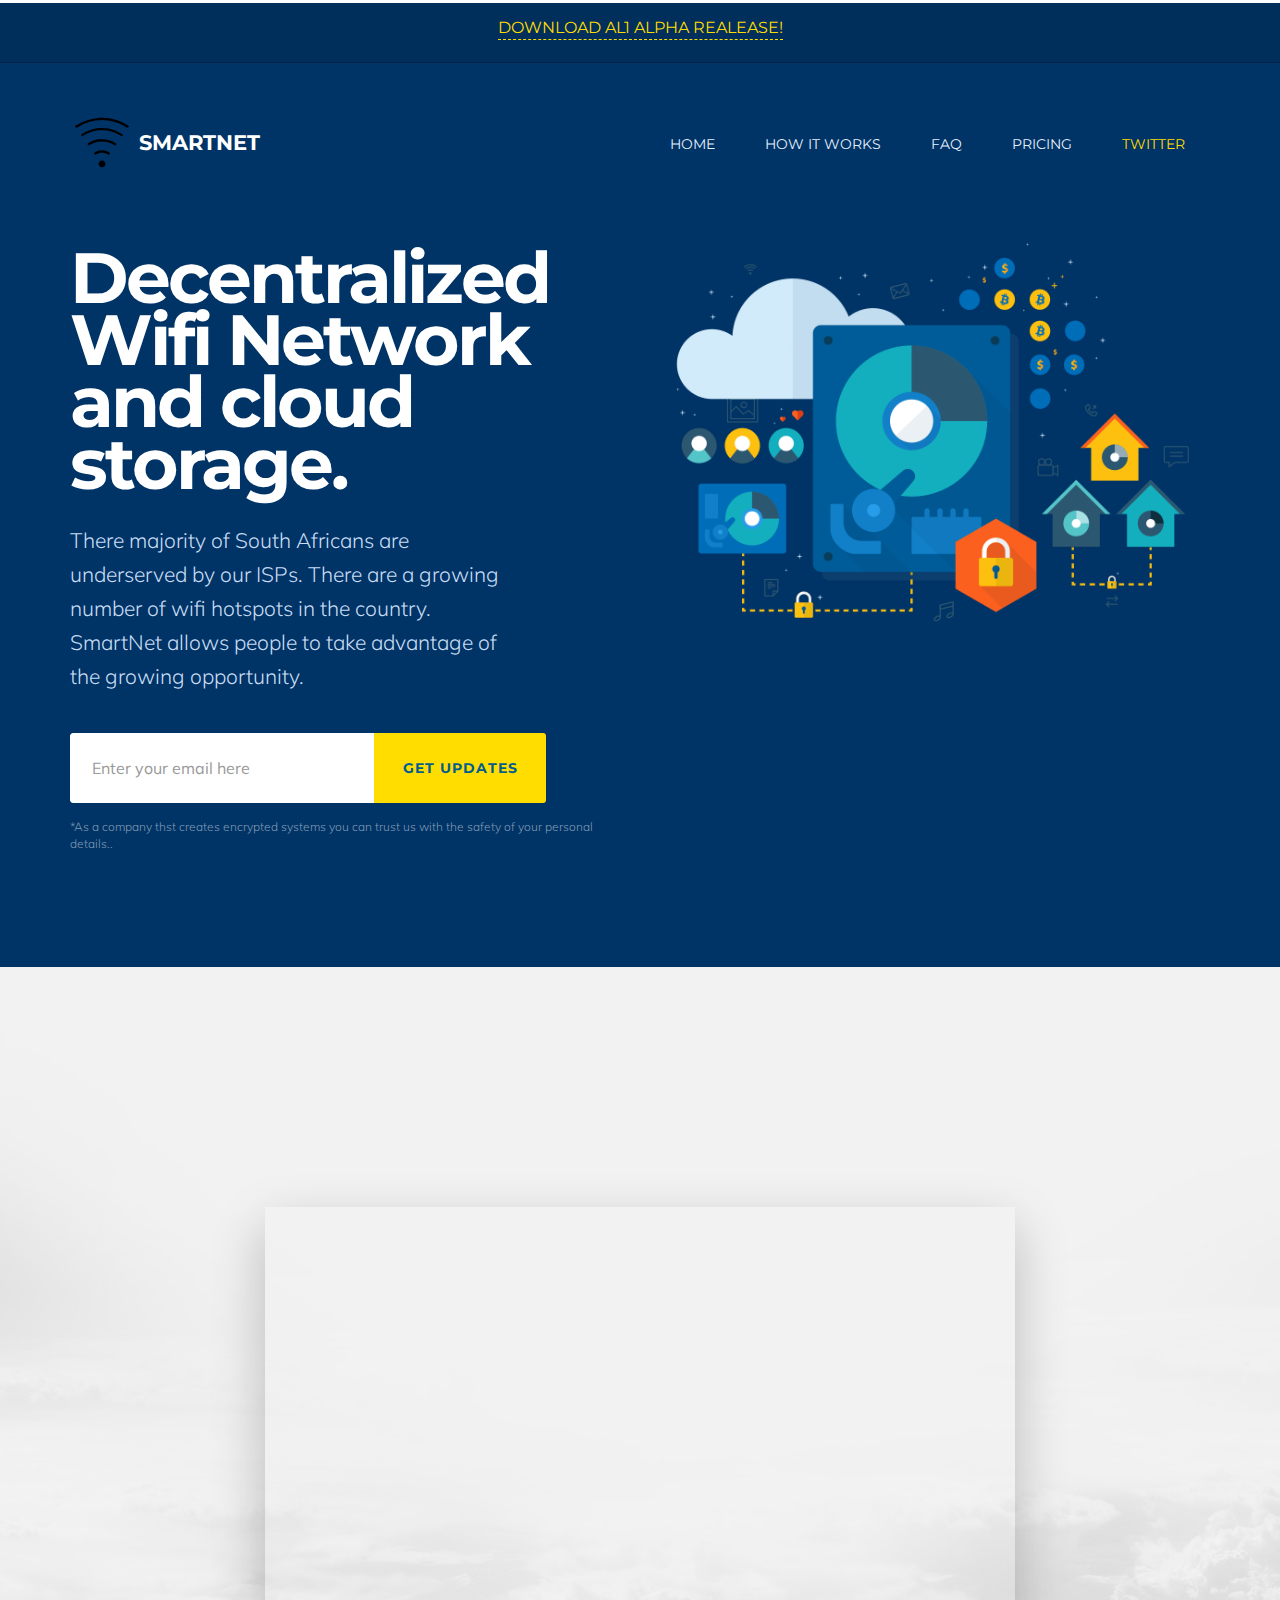
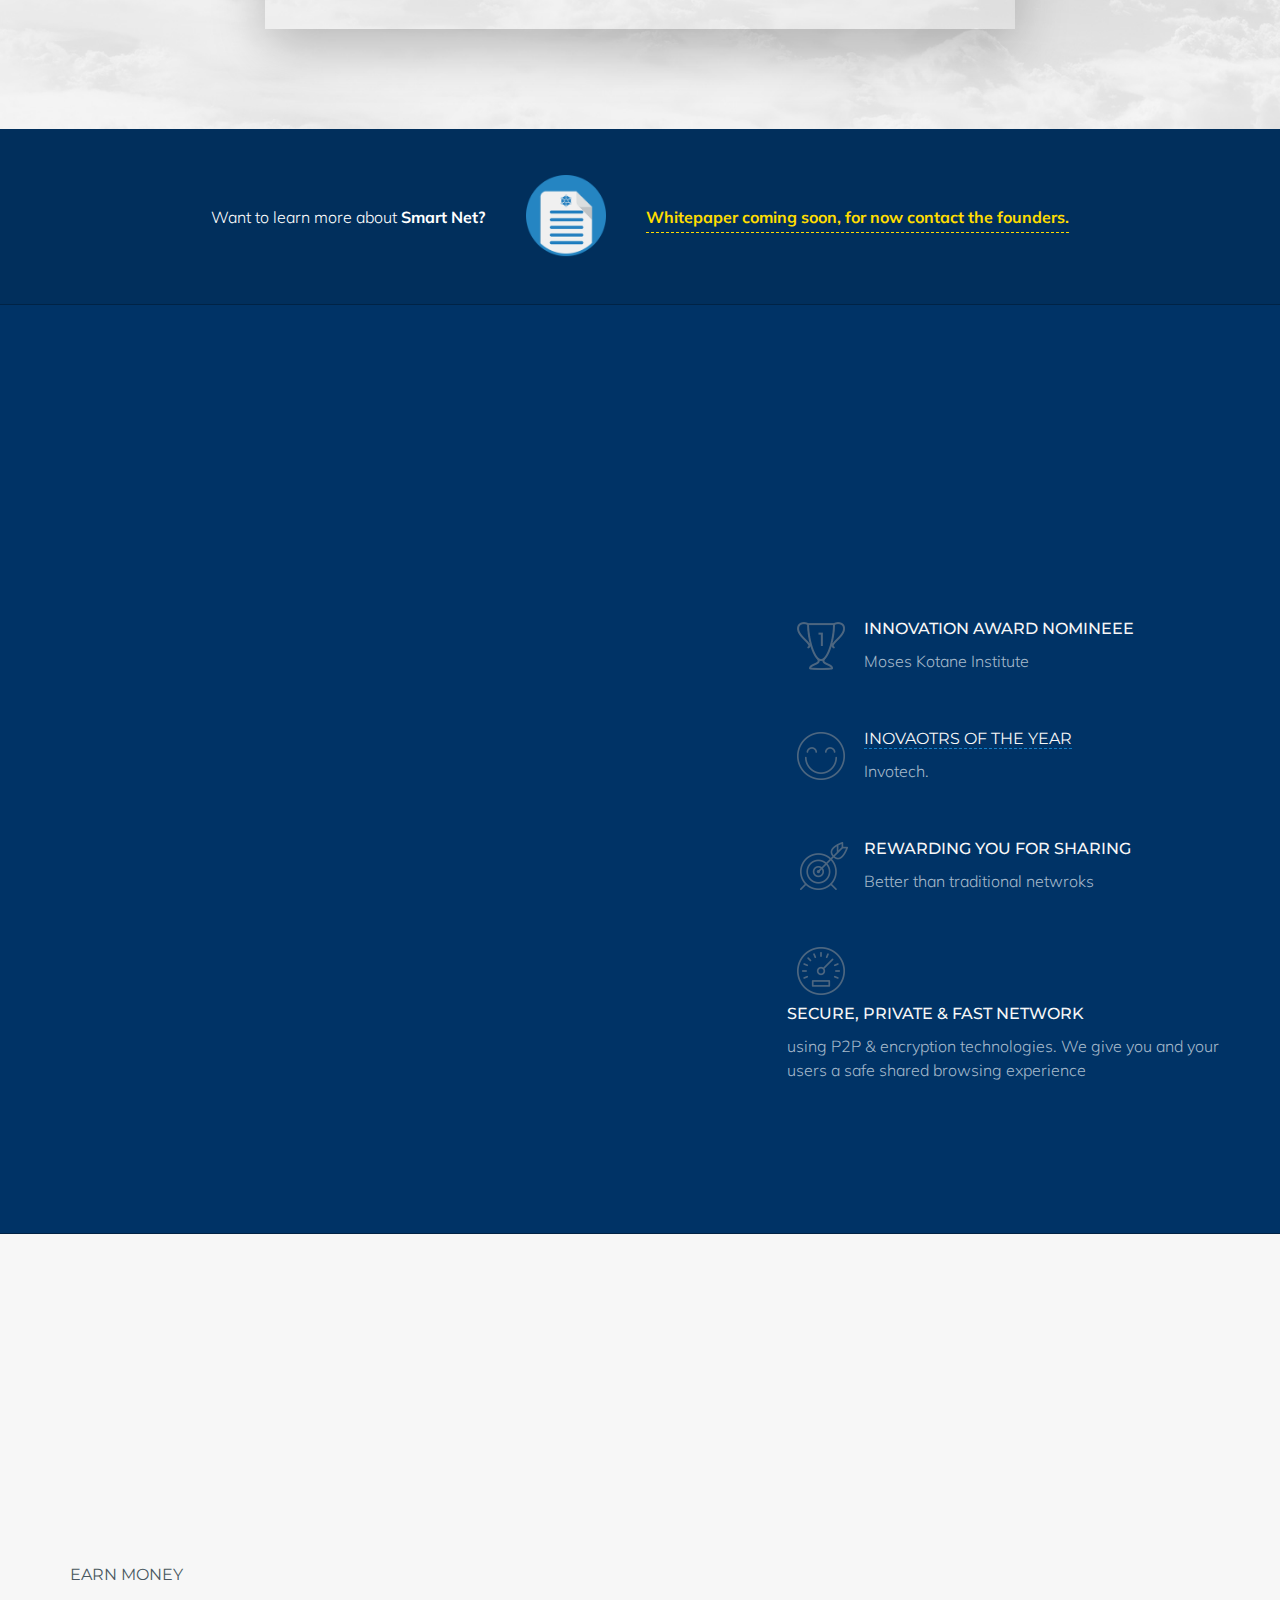
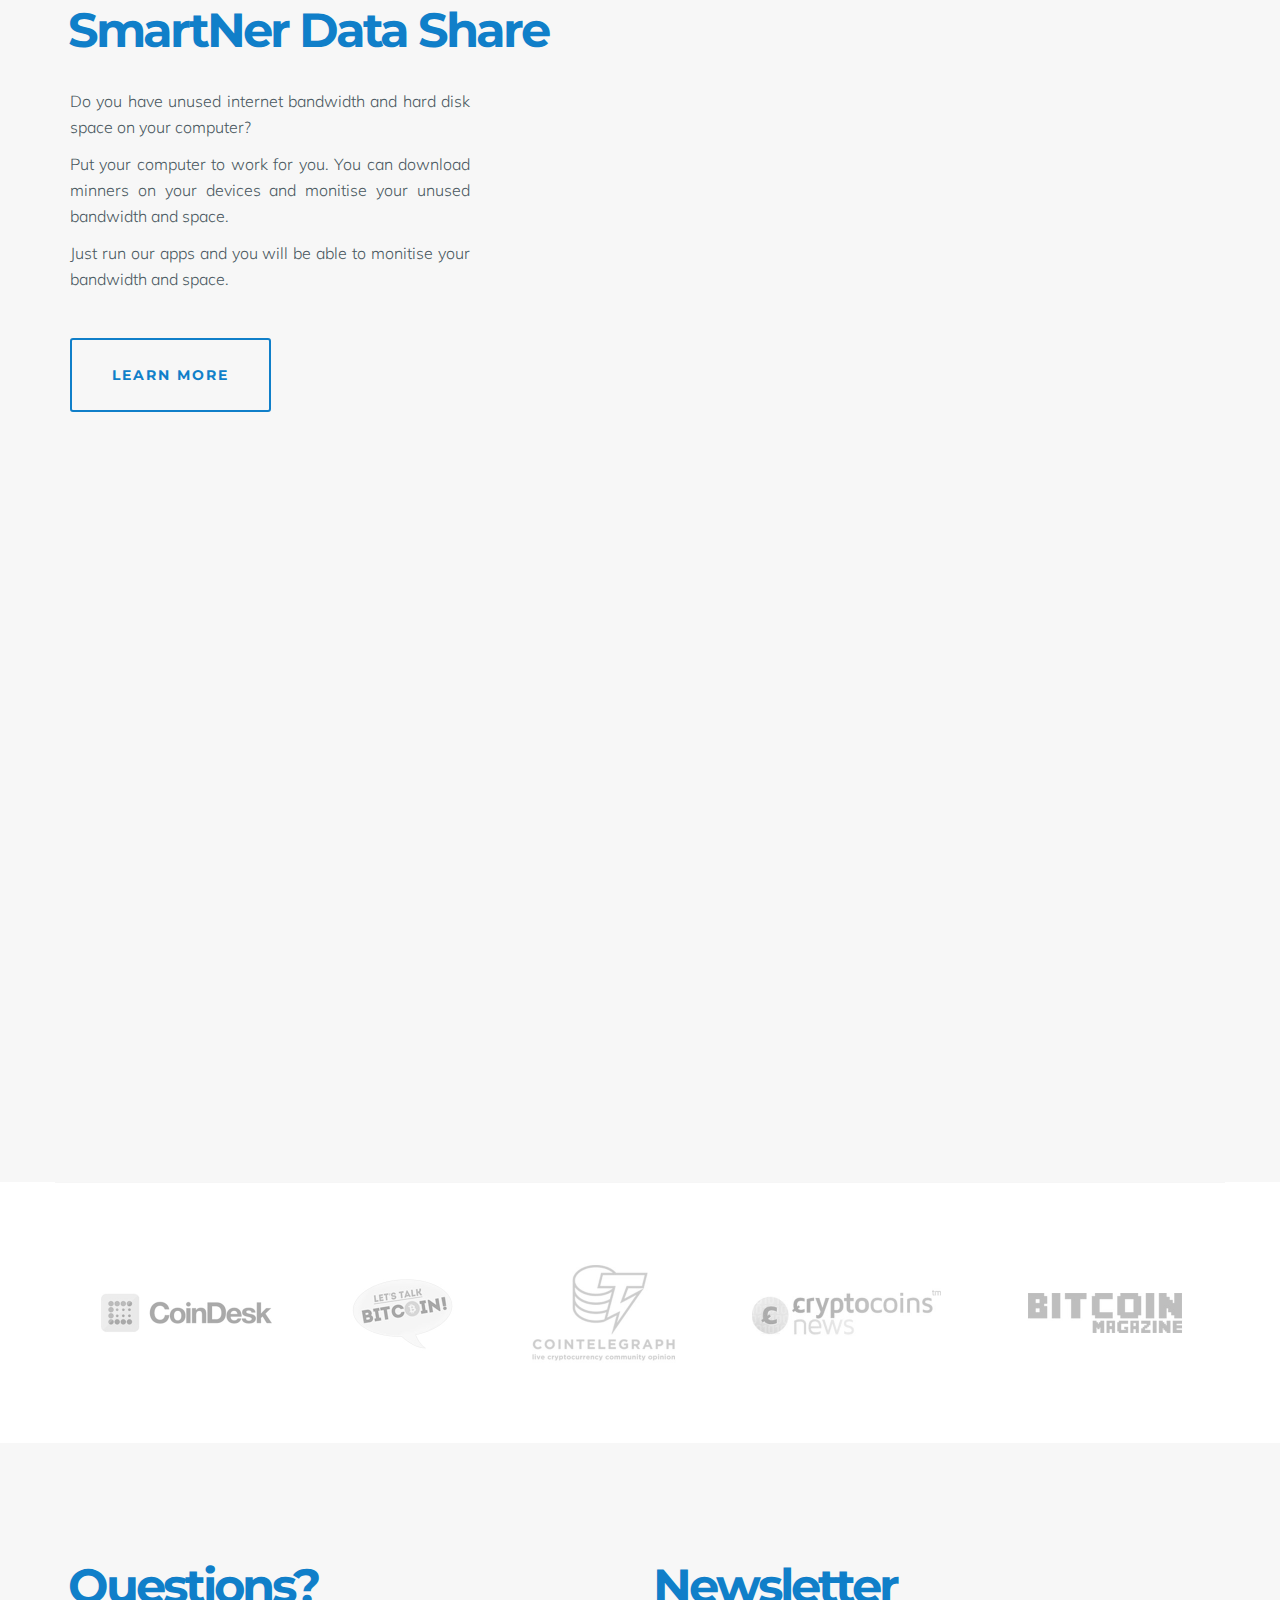
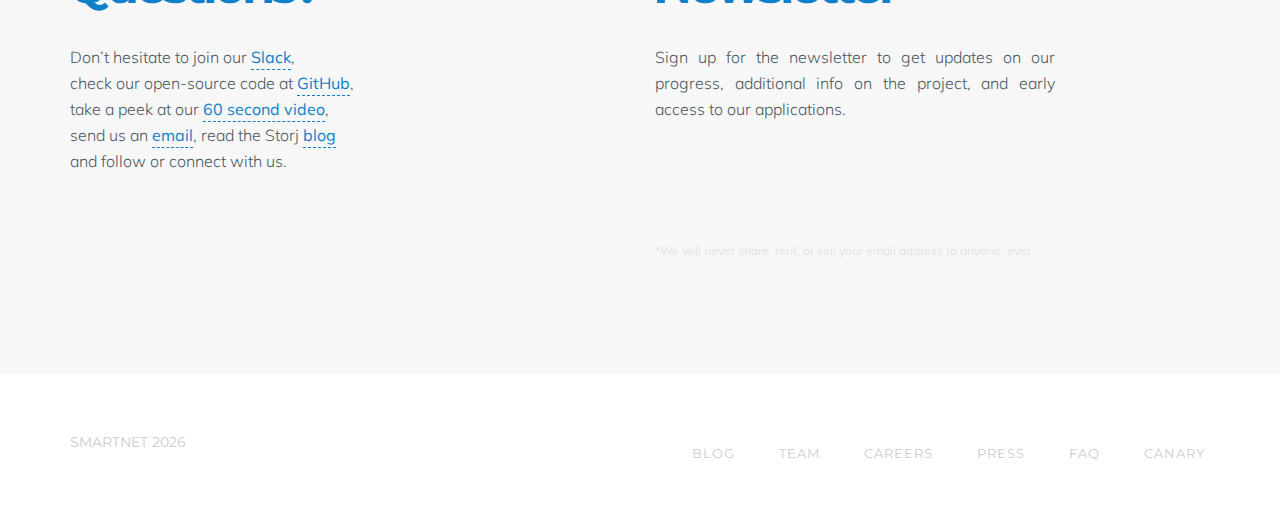
==== index.html @ b923ee90 "Add files via upload" ====
<!DOCTYPE html>
<html lang="en">
  <head>
    <meta charset="utf-8">
    <meta http-equiv="X-UA-Compatible" content="IE=edge">
    <meta name="viewport" content="width=device-width, initial-scale=1">


    <title>Azania SmartNet </title>


    <meta property="og:image" content="img/photo-1560622496-c49bec679e71.svg" />


    <link href="css/bootstrap.min.css" rel="stylesheet">
    <link href="css/style.css" rel="stylesheet">
    <link href="css/animate.css" rel="stylesheet">

    <!-- Favicons -->
    <link rel="shortcut icon" href="img/favicon/favicon.ico">
    <link rel="apple-touch-icon" sizes="57x57" href="img/favicon/apple-touch-icon-57x57.png">
    <link rel="apple-touch-icon" sizes="114x114" href="img/favicon/apple-touch-icon-114x114.png">
    <link rel="apple-touch-icon" sizes="72x72" href="img/favicon/apple-touch-icon-72x72.png">
    <link rel="apple-touch-icon" sizes="144x144" href="img/favicon/apple-touch-icon-144x144.png">
    <link rel="apple-touch-icon" sizes="60x60" href="img/favicon/apple-touch-icon-60x60.png">
    <link rel="apple-touch-icon" sizes="120x120" href="img/favicon/apple-touch-icon-120x120.png">
    <link rel="apple-touch-icon" sizes="76x76" href="img/favicon/apple-touch-icon-76x76.png">
    <link rel="apple-touch-icon" sizes="152x152" href="img/favicon/apple-touch-icon-152x152.png">
    <link rel="icon" type="image/png" href="img/favicon/favicon-196x196.png" sizes="196x196">
    <link rel="icon" type="image/png" href="img/favicon/favicon-160x160.png" sizes="160x160">
    <link rel="icon" type="image/png" href="img/favicon/favicon-96x96.png" sizes="96x96">
    <link rel="icon" type="image/png" href="img/favicon/favicon-16x16.png" sizes="16x16">
    <link rel="icon" type="image/png" href="img/favicon/favicon-32x32.png" sizes="32x32">
    <meta name="msapplication-TileColor" content="#ffffff">
    <meta name="msapplication-TileImage" content="img/favicon/mstile-144x144.png">
    <meta name="msapplication-square70x70logo" content="img/favicon/mstile-70x70.png">
    <meta name="msapplication-square144x144logo" content="img/favicon/mstile-144x144.png">
    <meta name="msapplication-square150x150logo" content="img/favicon/mstile-150x150.png">
    <meta name="msapplication-square310x310logo" content="img/favicon/mstile-310x310.png">
    <meta name="msapplication-wide310x150logo" content="img/favicon/mstile-310x150.png">

    <script src="js/pace.min.js" type="text/javascript"></script>

    <!--[if lt IE 9]>
      <script src="https://oss.maxcdn.com/libs/html5shiv/3.7.0/html5shiv.js"></script>
      <script src="https://oss.maxcdn.com/libs/respond.js/1.4.2/respond.min.js"></script>
    <![endif]-->
  </head>

  <body>

    <div class="notification-bar blue">
      <div class="container-fluid">
        <div class="row">
          <div class="col-xs-12">
            <p class="section-subheading text-center"><a href="#" class="link">Download AL1 Alpha Realease!</a></p> 
          </div>
        </div>
      </div>
    </div>

    <div class="cover-wrapper" id="about">
      <div class="cover-wrapper-inner">
        <div class="cover-container container">

          <nav class="navbar menu row" role="navigation">
              <div class="col-xs-12 col-sm-4">
                <button type="button" class="navbar-toggle collapsed" data-toggle="collapse" data-target="#navbar-menu" aria-expanded="false">
                  <span class="sr-only">Toggle navigation</span>
                  <span class="icon-bar"></span>
                  <span class="icon-bar"></span>
                  <span class="icon-bar"></span>
                </button>
                 <a href="index.html" class="navbar-brand cover-logo"><img src="img/iconmonstr-wifi-thin.svg" alt="Storj" class="cover-logo-icon">SmartNet</a>
              </div>
              <div class="collapse navbar-collapse navbar-menu col-sm-8 col-xs-12" id="navbar-menu">
                <ul class="nav navbar-nav navbar-right">
                    <li><a class="navbar-link page-scroll" href="index.html">Home</a></li>
                    <li><a class="navbar-link" href="thankyou.html">How it works</a></li>
                    <li><a class="navbar-link" href="#">FAQ</a></li>
                    <li><a class="navbar-link" href="earlyaccess.html">Pricing</a></li>
                    <li><a class="navbar-link early-access-link" href="">Twitter</a></li>
                </ul>
              </div>
          </nav>

          <div class="row">
            <div class="col-sm-6 col-xs-12">
              <h1 class="cover-heading wow fadeIn" data-wow-delay="0.3s">
                Decentralized<br> Wifi Network and cloud storage.
              </h1>
              <h2 class="cover-description wow fadeIn" data-wow-delay="0.6s">
                There majority of South Africans are underserved by our ISPs. There are a growing number of wifi hotspots in the country. SmartNet allows people to take advantage of the growing opportunity.
              </h2>
              <form class="form-inline validate" role="form" action="#" method="post" id="mc-embedded-subscribe-form" name="mc-embedded-subscribe-form" target="_blank">
                <div class="input-group wow bounceInLeft" data-wow-delay="1.2s">
                  <input type="email" name="EMAIL" id="mce-EMAIL" class="email form-control" placeholder="Enter your email here" spellcheck="false" required>
                  <span class="input-group-btn">
                    <input type="submit" value="Get Updates" name="subscribe" id="signup-header" class="btn btn-signup">
                  </span>
                </div>
                <span class="promise wow fadeIn" data-wow-delay="2s">*As a company thst creates encrypted systems you can trust us with the safety of your personal details..</span>
                <div style="position: absolute; left: -10000px;"><input type="text" name="b_edba9fc4ce8b9095a31859cba_0b1509efa2" value=""></div>
              </form>
            </div>
            <div class="col-sm-6 col-xs-12">
            	<img class="cover-image wow fadeIn" src="img/storage.png" alt="" data-wow-delay="0.9s">
            </div>
          </div>
        </div>
      </div>
    </div>

    <div class="section video-wrapper grey">
      <div class="container">
        <div class="row text-center">
          <div class="col-xs-12">
            <h1 class="title wow fadeIn">SmartNet has  The Most Secure and Private Cloud</h1>
            <h3 class="section-subheading wow fadeIn" data-wow-delay="0.5s">Free  <b>Data</b>  access to <b>Prime Tech's </b>Prime Srtream </h3>
          </div>
        </div>
        <div class="row">
          <div class="col-xs-12 col-md-8 col-md-push-2">
            <div class='video embed-container'><iframe src='https://www.youtube.com/embed/8qGAWKpfSts' frameborder='0' webkitAllowFullScreen mozallowfullscreen allowFullScreen></iframe></div>
          </div>
        </div>
      </div>
    </div>

    <div class="blue whitepaper">
      <div class="container">
        <div class="row">
          <div class="col-xs-12 text-center">
            <p class="intro text-center">Want to learn more about <b>Smart Net?</b></p>
            <a href=""><div class="whitepaper-icon"></div></a>
            <p><a href="#" class="link text-center">Whitepaper coming soon, for now contact the founders.</a></p>
          </div>
        </div>
      </div>
    </div>

    <div class="features blue text-center">
      <div class="container-fluid">
        <div class="row text-center">
          <div class="col-xs-12">
            <h1 class="title wow fadeIn">Cloud Shared by the Community</h1>
            <h3 class="section-subheading wow fadeIn" data-wow-delay="0.5s">Get paid for connecting your friends, family, and  neighbours.</h3>
          </div>
        </div>
        <div class="row">
          <div class="col-lg-6 col-lg-push-1 col-md-7 col-sm-6 col-xs-12 wow fadeIn" data-wow-delay="1s">
            <img src="img/cloud.png" class="cloud" alt="">
          </div>
          <div class="col-lg-5 col-lg-push-1 col-md-5 col-sm-6 col-xs-12 text-left cover-features">
            <div class="cover-feature col-sm-12">
              <div class="cf-icon cf-icon-0"></div>
              <div class="cf-text">
                <h3 class="cover-feature-heading">Innovation award Nomineee</h3>
                <p class="cover-feature-subheading">Moses Kotane Institute</p>
              </div>
            </div>
            <div class="cover-feature col-sm-12">
              <div class="cf-icon cf-icon-1"></div>
              <div class="cf-text">
                <h3 class="cover-feature-heading"><a class="users-earn-money page-scroll" href="#driveshare">Inovaotrs of the year</a></h3>
                <p class="cover-feature-subheading">Invotech.</p>
              </div>
            </div>
          	<div class="cover-feature col-sm-12">
              <div class="cf-icon cf-icon-2"></div>
              <div class="cf-text">
                <h3 class="cover-feature-heading">Rewarding you for sharing</h3>
                <p class="cover-feature-subheading">Better than traditional netwroks</p>
              </div>
            </div>
          	<div class="cover-feature col-sm-12">
              <div class="cf-icon cf-icon-3"></div>
              <div class="cf-text">
                <h3 class="cover-feature-heading">Secure, private &amp; fast network</h3>
                <p class="cover-feature-subheading">using P2P &amp; encryption technologies. We give you and your users a safe shared browsing experience </p>
              </div>
            </div>
          </div>
        </div>
      </div>
    </div>



    <div class="apps-section" id="apps">
      <div class="container">
        <div class="row text-center">
          <div class="col-xs-12">
            <h1 class="title wow fadeIn">Connecting people and creating value</h1>
            <h3 class="section-subheading wow fadeIn" data-wow-delay="0.7s">Applications Powered by Azania's SmartNet</h3>
          </div>
        </div>
        <div class="div-lg"></div>
        <div class="row" id="driveshare">
          <div class="col-xs-12 col-sm-6 col-sm-push-6 wow bounceInRight" data-wow-delay="0.5s">
            <div class="apps-driveshare"></div>
          </div>
          <div class="col-xs-12 col-sm-6 col-sm-pull-6">
            <span class="section-subheading">Earn Money</span>
            <h3 class="title">SmartNer Data Share</h3>
            <p class="pr">Do you have unused internet bandwidth and hard disk space on your computer?</p>
            <p class="pr">Put your computer to work for you. You can download minners on your devices and monitise your unused bandwidth and space.</p>
            <p class="pr">Just run our apps and you will be able to monitise your bandwidth and space.</p>
            <a href="" class="btn btn-blue">Learn More</a>
          </div>
        </div>
        <div class="div-lg"></div>
        <div class="row" id="metadisk">
          <div class="col-xs-12 col-sm-6 col-md-7 col-lg-6 wow bounceInLeft" data-wow-delay="0.5s">
            <div class="apps-metadisk"></div>
          </div>
          
        </div>
      </div>
    </div>

    <div class="press-section container">
        <a href="" target="_blank" class='press-icons press-coindesk'></a>
        <a href="" target="_blank" class='press-icons press-ltb'></a>
        <a href="" target="_blank" class='press-icons press-cointelegraph'></a>
        <a href="" target="_blank" class='press-icons press-ccnews'></a>
        <a href="" target="_blank" class='press-icons press-bmag'></a>
    </div>

    <div class="contact" id="contact">
      <div class="container">
        <div class="row">
          <div class="col-sm-6 contact-questions">
              <h1 class="title">Questions?</h1>
              <p class="pr">Don’t hesitate to join our <a class="link" href="">Slack</a>,<br>
                check our open-source code at <a class="link" href="">GitHub</a>,<br>
                take a peek at our <a class="link" href="">60 second video</a>,<br>
                send us an <a class="link" href="mailto:">email</a>, read the Storj <a class="link" href="http://blog.storj.io/">blog</a><br>
                and follow or connect with us.</p>
              <div class="social-links">
                <a class="social social-twitter wow bounceIn" data-wow-delay="0.1s" href="" target="_blank"></a>
                <a class="social social-reddit wow bounceIn" data-wow-delay="0.2s" href="" target="_blank"></a>
                <a class="social social-facebook wow bounceIn" data-wow-delay="0.3s" href="" target="_blank"></a>
                <a class="social social-gplus wow bounceIn" data-wow-delay="0.4s" href="" target="_blank"></a>
                <a class="social social-github wow bounceIn" data-wow-delay="0.5s" href="" target="_blank"></a>
                <a class="social social-tumblr wow bounceIn" data-wow-delay="0.6s" href="" target="_blank"></a>
              </div>
          </div>
          <div class="col-sm-6 contact-newsletter">
            <h1 class="title">Newsletter</h1>
            <p class="pr">Sign up for the newsletter to get updates on our progress, additional info on the project, and early access to our applications.</p>
            <form class="form-inline validate" role="form" action="#" method="post" id="mc-embedded-subscribe-form" name="mc-embedded-subscribe-form" target="_blank">
              <div class="input-group wow bounce" data-wow-delay="1s">
                <input type="email" name="EMAIL" id="mce-EMAIL" class="email form-control" placeholder="Enter your email here" spellcheck="false" required>
                <span class="input-group-btn">
                  <input type="submit" value="Stay in touch" name="subscribe" id="signup-header" class="btn btn-signup">
                </span>
              </div>
              <span class="promise">*We will never share, rent, or sell your email address to anyone, ever.</span>
              <div style="position: absolute; left: -10000px;"><input type="text" name="b_edba9fc4ce8b9095a31859cba_0b1509efa2" value=""></div>
            </form>
          </div>
        </div>
      </div>
    </div>

    <div class="footer">
      <div class="container">
        <div class="row">
          <div class="col-sm-4 col-xs-12">
            <a href="index.html" class="footer-logo"><!--Add Logo here -->SmartNet <script type="text/javascript">document.write(new Date().getFullYear());</script>
            </a>
          </div>
          <div class="col-sm-8 col-xs-12 footer-menu">
            <a class="footer-link" href="">Blog</a>
            <a class="footer-link" href="">Team</a>
            <a class="footer-link" href="">Careers</a>
            <a class="footer-link" href="">Press</a>
            <a class="footer-link" href="">FAQ</a>
            <a class="footer-link" href="#">Canary</a>
          </div>
        </div>
      </div>
    </div>

    <script src="https://ajax.googleapis.com/ajax/libs/jquery/1.11.0/jquery.min.js"></script>
    <script src="js/bootstrap.min.js"></script>
    <script src="https://cdnjs.cloudflare.com/ajax/libs/jquery-easing/1.3/jquery.easing.min.js"></script>
    <script src="js/modernizr.custom.js"></script>
    <script src="js/wow.min.js"></script>
    <script src="js/jquery.cbpQTRotator.min.js"></script>
    <script type="text/javascript" src="//cdn.transifex.com/live.js"></script>

    <script type="text/javascript">
     window.liveSettings = {
       api_key: "bfceb668e6504e6992c443d55bebb601",
       picker: "top-right",
       detectlang: true,
       dynamic: true,
       autocollect: true
     };
    </script>

    <script>
      (function(i,s,o,g,r,a,m){i['GoogleAnalyticsObject']=r;i[r]=i[r]||function(){
      (i[r].q=i[r].q||[]).push(arguments)},i[r].l=1*new Date();a=s.createElement(o),
      m=s.getElementsByTagName(o)[0];a.async=1;a.src=g;m.parentNode.insertBefore(a,m)
      })(window,document,'script','//www.google-analytics.com/analytics.js','ga');

      ga('create', 'UA-49085346-1', 'storj.io');
      ga('send', 'pageview');
    </script>

    <script>
      $(function() {
        // Animations
        var wow = new WOW(
          {
            boxClass:     'wow',
            mobile:       false
          }
        );
        wow.init();

        // Smooth Page Scroll
        $('.page-scroll').bind('click', function(event) {
            var $anchor = $(this);
            $('html, body').stop().animate({
                scrollTop: $($anchor.attr('href')).offset().top
            }, 1500, 'easeInOutExpo');
            event.preventDefault();
        });

        // Analytics Goals
        $('#signup-header').on('click', function() {
          ga('send', 'event', 'SignUp', 'Newsletter', 'Header', 1);
        });
        $('#signup-footer').on('click', function() {
          ga('send', 'event', 'SignUp', 'Newsletter', 'Footer', 1);
        });

        // Call Quotes Rotator
        $('#cbp-qtrotator').cbpQTRotator({interval:12000});
      });
    </script>

  </body>
</html>
---- css/style.css ----
/*
 * Import Fonts
 */

@import url(https://fonts.googleapis.com/css?family=Montserrat:400,700);
@import url(https://fonts.googleapis.com/css?family=Muli:300,400);


/*
 * Base
 */

html,
body {
  height: 100%;
  background-color: #fff;
}
body {
  color: #495760;
}
p {
  font-family: "Muli", sans-serif;
  font-weight: 300;
  font-size: 16px;
  line-height: 26px;
  letter-spacing: 0;
}
h1, h2, h3, h4, h5, h6, p, span, blockquote, footer {
  -webkit-font-feature-settings: 'kern' 1;
  -moz-font-feature-settings: 'kern' 1;
  -ms-font-feature-settings: 'kern' 1;
  -o-font-feature-settings: 'kern' 1;
  font-feature-settings: 'kern' 1;
  text-rendering: optimizelegibility;
  font-kerning: normal;
}
a,
a:focus,
a:hover {
  color: #107fc9;
  font-weight: 400;
  text-decoration: none;
  position: relative;
  -webkit-transition: all 270ms;
  -moz-transition: all 270ms;
  -ms-transition: all 270ms;
  -o-transition: all 270ms;
  transition: all 270ms;
}
a {
    text-decoration: none;
    position: relative;
}
a:hover {
  color: #005d8c;
}

.link {
  border-bottom: 1px dashed;
  padding-bottom: 2px;
}
.link:hover {
  border-bottom: 1px solid;
}
.blue .link {
  color: #ffdd00;
}
.blue .link:hover {
  color: #fff;
}
.section {
  padding: 80px 0 100px;
}
.grey {
  background: #f7f7f7;
}
.blue {
  background: #003366;
}
.blue p {
  color: #fff;
}

.title {
  font-family: "Montserrat", sans-serif;
  font-size: 48px;
  font-weight: 700;
  line-height: 46px;
  letter-spacing: -3px;
  color: #107fc9;
  margin-top: 20px;
  margin-bottom: 35px;
  position: relative;
  left: -2px;
}

.blue .title {
  color: #fff;
}

.subtitle {
  font-family: "Montserrat", sans-serif;
  font-weight: 700;
  text-transform: uppercase;
  letter-spacing: -2px;
  font-size: 24px;
  color: #cacaca;
  line-height: 28px;
}

.section-heading {
  font-family: "Montserrat", sans-serif;
  font-size: 48px;
  color: #677380;
  line-height: 38px;
  margin-bottom: 40px;
}
.section-subheading {
  font-family: "Montserrat", sans-serif;
  font-size: 16px;
  text-transform: uppercase;
  margin-top: 0;
}
.blue .section-subheading,
.blue .section-heading {
  color: #A5B9CB;
}
.section-subheading b {
  color: #222;
}
.blue .section-subheading b {
  color: #fff;
}

.div-lg {
  padding: 60px;
}

.div-sm {
  padding: 30px;
}

.separator {
  border-bottom: 1px dashed #ccc;
  margin: 25px auto;
}
.blue .separator {
  border-bottom: 1px dashed #107fc9;
  border-bottom: 1px dashed rgba(255, 255, 255, 0.21)
}

.pr {
  max-width: 400px;
  text-align: justify;
}

::selection {
  background: #107fc9;
  color: #fff;
}

::-moz-selection {
  background: #107fc9;
  color: #fff;
}

img.grayscale {
    filter: url("data:image/svg+xml;utf8,<svg xmlns=\'http://www.w3.org/2000/svg\'><filter id=\'grayscale\'><feColorMatrix type=\'matrix\' values=\'0.3333 0.3333 0.3333 0 0 0.3333 0.3333 0.3333 0 0 0.3333 0.3333 0.3333 0 0 0 0 0 1 0\'/></filter></svg>#grayscale"); /* Firefox 10+ */
    filter: gray; /* IE6-9 */
    -webkit-filter: grayscale(100%); /* Chrome 19+ & Safari 6+ */
    -webkit-transition: all .4s ease; /* Fade to color for Chrome and Safari */
    -webkit-backface-visibility: hidden; /* Fix for transition flickering */
    opacity: 0.4;
    filter: alpha(opacity=40); /* For IE8 and earlier */
}
img.grayscale:hover {
    filter: url("data:image/svg+xml;utf8,<svg xmlns=\'http://www.w3.org/2000/svg\'><filter id=\'grayscale\'><feColorMatrix type=\'matrix\' values=\'1 0 0 0 0, 0 1 0 0 0, 0 0 1 0 0, 0 0 0 1 0\'/></filter></svg>#grayscale");
    -webkit-filter: grayscale(0%);
    opacity: 1;
    filter: alpha(opacity=100); /* For IE8 and earlier */
}

/*
 * Loading
 */

.pace .pace-progress {
  background: #ffffff;
  position: fixed;
  z-index: 2000;
  top: 0;
  left: 0;
  height: 3px;

  -webkit-transition: width 1s;
  -moz-transition: width 1s;
  -o-transition: width 1s;
  transition: width 1s;
}

.pace-inactive {
  display: none;
}


/*
 * Buttons
 */

.btn:focus, .btn:active:focus, .btn.active:focus {
  outline: none;
}

.btn,
.btn:hover,
.btn:active,
.btn:focus {
  font-family: 'Montserrat', sans-serif;
  font-size: 14px;
  font-weight: 700;
  letter-spacing: 2px;
  text-transform: uppercase;
  padding: 25px 40px;
  border-width: 2px;
  border-radius: 3px;
  outline: none;
  position: relative;
  -webkit-transition: all 270ms;
  -moz-transition: all 270ms;
  -ms-transition: all 270ms;
  -o-transition: all 270ms;
  transition: all 270ms;
}

.btn-blue,
.btn-blue:hover,
.btn-blue:active {
  color: #107fc9;
  border-color: #107fc9;
}

.btn-blue:visited {
  color: #107fc9;
}

.btn-blue:hover {
  background: #107fc9;
  color: #fff;
}

.btn-yellow,
.btn-yellow:hover,
.btn-yellow:active {
  background: #ffdd00;
  border-color: #ffdd00;
  color: #003366 !important;
  margin-top: 1em;
}

.btn-yellow:hover {
  background: gold;
}

.btn-c2a {
  margin: 10px 5px 0;
}

/*
 * Navigation
 */

.navbar {
  margin: 0 0 30px;
  background: none;
  border: 0;
}
.navbar-menu {
  text-align: right;
}
.navbar-brand {
  color: #fff;
}
.navbar-brand:hover, .navbar-default .navbar-brand:focus {
  color: #fff;
}
.navbar-brand>img {
  display: inline-block;
}
.navbar-collapse.collapse {
  float: right;
}
.navbar-nav>li>a {
  color: #E4F1FF;
  padding: 5px;
}
.navbar-toggle {
  border-color: #fff;
}
.navbar-toggle .icon-bar {
  background-color: #fff;
}
.navbar-toggle:hover, .navbar-toggle:focus {
  background-color: #fff;
}
.navbar-toggle:hover .icon-bar, .navbar-toggle:focus .icon-bar {
  background-color: #003366;
}
.navbar-toggle {
  margin-top: 12px;
}
.navbar-collapse, .navbar-form {
  overflow: hidden;
  border: 0;
  -webkit-box-shadow: none;
  box-shadow: none;
}
.navbar-nav>li>a:hover, .navbar-default .navbar-nav>li>a:focus {
  color: #fff;
}
.navbar-link {
  color: #E4F1FF;
  display: inline-block;
  text-transform: uppercase;
  padding: 20px 5px !important;
  margin: 0 20px;
  vertical-align: top;
  font-size: 14px;
  border-bottom: 2px solid rgba(255, 255, 255, 0);
}
.navbar-link:hover {
  color: #fff;
  border-bottom: 2px solid #fff;
  padding-bottom: 10px;
  background: none !important;
}

.early-access-link {
  color: #ffdd00 !important;
}
.early-access-link:hover {
  color: #FFCB00 !important;
  border-bottom-color: #ffcb00;
}

.navbar-page {
  position: static;
  width: 100%;
  background: #fff;
  z-index: 9;
}
.navbar-page .navbar {
  margin: 20px 0;
}
.navbar-page .navbar-link {
  color: #3498DB;
}
.navbar-page .navbar-link:hover {
  color: #107fc9;
  border-bottom: 2px solid #107fc9;
}
.navbar-page .cover-logo {
  color: #107fc9;
}
.navbar-page .cover-logo:hover {
  color: #107fc9;
  font-weight: 700;
}
.navbar-page .navbar-toggle {
  border: 1px solid #107fc9;
}
.navbar-page .navbar-toggle.collapsed {
    border: 1px solid #107fc9;
}
.navbar-page .navbar-toggle .icon-bar {
    background: #107fc9;
}
.navbar-page .navbar-toggle:hover {
    background: #107fc9;
}
.navbar-page .navbar-toggle:hover .icon-bar {
    background: #FFF;
}

/*
 * Crowdsale
 */

 .crowdsale-info {
  padding: 30px 0 20px;
  background: url('../img/bg-white.jpg');
  background-size: cover;
  background-position: center bottom;
  background-repeat: no-repeat;
 }

 .crowdsale-info p {
  margin-top: 10px;
 }

.crowdsale-address {
  font-size: 22px;
  color: #107fc9;
  font-weight: 700;
}

.crowdsale-address-terms {
  font-size: 14px;
}

#crowdsale {
  background: url('../img/bg-white.jpg');
  background-size: cover;
  background-position: center bottom;
  background-repeat: no-repeat;
}

#crowdsale .cover-logo {
  color: #999;
  font-size: 18px;
}
#crowdsale .cover-logo:hover {
  color: #555;
  font-size: 18px;
  font-weight: 700;
}

#crowdsale .cover-logo-icon {
  display: block;
  margin: 0 auto 10px;
  opacity: 0.6;
  -webkit-transition: all 270ms;
  -moz-transition: all 270ms;
  -ms-transition: all 270ms;
  -o-transition: all 270ms;
  transition: all 270ms;
}
#crowdsale .cover-logo:hover .cover-logo-icon {
  opacity: 1;
}

#crowdsale .navbar-menu {
  text-align: center;
  margin-top: 10px;
  left: -17px;
}

#crowdsale .navbar-link {
  color: #999;
}
#crowdsale .navbar-link:hover {
  color: #107fc9;
  border-bottom: 2px solid #107fc9;
}

#crowdsale span {
  font-family: 'Muli', sans-serif;
}

.crowdsale-disclaimer {
  color: #888;
  font-size: 14px;
  line-height: 26px;
  margin-top: 20px;
}

.countdown-time {
  margin: 10px 0 20px;
  display: inline-block;
}

.cover-heading.stats-total {
  display:inline-block;
  margin-bottom: 0;
  color: #88c425;
}
.stats-total-btc {
  display:inline-block;
  color: #88c425;
  font-size: 32px;
}
.cover-description.stats-goal {
  margin-top: 0;
  margin-bottom: 25px;
  color: #999;
  padding-right: 0;
}

.progress {
  height: 30px;
  width: 74%;
  margin: 0 auto;0
}

.progress-bar-success {
  font-family: 'Muli', sans-serif;
  font-size: 16px;
  letter-spacing: 1px;
  background-color: #88c425;
  line-height: 28px;
  min-width: 25px;
}

.stats-description {
  text-transform: uppercase;
  color: #C7C7C7;
  display: block;
  margin: 22px 0;
  font-size: 14px;
}

.stats-transactions {
  padding-left: 30px;
}

.stats-list {
  list-style: none;
  color: #777;
  font-size: 15px;
  line-height: 24px;
  text-align: left;
  padding-left:0;
}

.stats-list li {
  border-bottom: 1px dashed #E0E0E0;
  line-height: 42px;
}

.stats-amount {
  color: #555;
  font-size: 16px;
  letter-spacing: 1px;
}

.stats-time {
  float: right;
  font-weight: 300;
  font-family: 'Muli', sans-serif;
}

.stats-amount-btc {
  font-weight: 300;
  font-size: 16px;
  letter-spacing: 0.5px;
  padding-left: 2px;
  color: #888;
}

.stats-days {
  font-size: 14px;
  color: #999;
}

.stats-title {
  font-size: 21px;
  color: #777;
  border-bottom: 1px dashed #E0E0E0;
  margin-top: 10px;
  margin-bottom: 0;
  padding-bottom: 12px;
}

.stats-c2a {
  background: white;
  border-radius: 4px;
  padding: 10px 10px 20px;
  border: 1px solid #E2E2E2;
}

.thumbs {
  border: 1px solid #cecece;
  border-radius: 2px;
  width: 290px;
  height: 181px;
}

.step-1 {
  background: url('../img/crowdsale-step1.jpg') no-repeat;
  background-size: 290px 181px;
}

.step-2 {
  background: url('../img/crowdsale-step2.jpg') no-repeat;
  background-size: 290px 181px;
}

.step-3 {
  background: url('../img/crowdsale-step3.jpg') no-repeat;
  background-size: 290px 181px;
}

.reward-1 {
  background: url('../img/crowdsale-reward1.jpg') no-repeat;
  background-size: 290px 181px;
}

.reward-2 {
  background: url('../img/crowdsale-reward2.jpg') no-repeat;
  background-size: 290px 181px;
}

.reward-3 {
  background: url('../img/crowdsale-reward3.jpg') no-repeat;
  background-size: 290px 181px;
}

.rate-1 {
  background: url('../img/crowdsale-rate1.jpg') no-repeat;
  background-size: 290px 181px;
}

.rate-2 {
  background: url('../img/crowdsale-rate2.jpg') no-repeat;
  background-size: 290px 181px;
}

.rate-3 {
  background: url('../img/crowdsale-rate3.jpg') no-repeat;
  background-size: 290px 181px;
}

.phase-sjcx {
  display: block;
  font-family: 'Muli', sans-serif;
  margin-bottom: 20px;
}

/*
 * Cover
 */

.cover-wrapper {
  display: table;
  width: 100%;
  background: #003366;
  text-align:left;
}
.cover-wrapper-inner {
  display: table-cell;
  vertical-align: top;
  padding-bottom: 100px;
}
.cover-container {
  margin: 50px auto 0;
}
.cover {
  padding: 0 20px;
}
.cover-logo {
  color: #fff;
  font-family: 'Montserrat', sans-serif;
  font-size: 21px;
  font-weight: 700;
  display: inline-block;
  text-transform: uppercase;
  padding: 4px 4px 4px 0;
  z-index: 10;
  margin-left: -10px;
}
.cover-logo:focus:visited {
  color: #fff;
}
.cover-logo:hover, .cover-logo:focus, .cover-logo:active {
  color: #fff;
  font-weight: 700;
}
.navbar-page .cover-logo:hover, .navbar-page .cover-logo:focus, .navbar-page .cover-logo:active {
  color: #107fc9;
}
.cover-logo-icon {
  width: 54px;
  height: 59px;
  margin-right: 10px;
  margin-top: -4px;
}
.cover-heading {
  font-family: 'Montserrat', sans-serif;
  font-size: 71px;
  font-weight: 700;
  color: #fff;
  margin: 40px 0 28px;
  line-height: 62px;
  letter-spacing: -3px;
}
.cover-description{
  font-family: 'Muli', sans-serif;
  font-weight: 300;
  color: #C8DDF4;
  font-size: 21px;
  max-width: 455px;
  line-height: 34px;
  margin-bottom: 40px;
}

.cover-image {
  width: 100%;
  height: auto;
  margin-top: 15px;
}

.cloud {
  display: block;
  height: auto;
  width: 100%;
  max-width: 680px;
  margin: 30px auto;

}

.features {
  padding: 80px 0;
  border-bottom: 1px solid #002345;
}

.cover-features {
   margin-top: 40px;
   padding: 40px;
}
.cover-feature {
  color: #9a9a9a;
  padding: 20px 0;
}

.cover-feature-heading {
  font-size: 16px;
  margin-top: 0;
  color: #f7f7f7;
  margin-bottom: 5px;
  text-transform: uppercase;
  line-height: 30px;
}
.cover-feature-subheading {
  font-family: "Muli", sans-serif;
  font-weight: 300;
  color: #dedede;
  line-height: 24px;
  font-size: 16px;
  margin-top: 0px;
}
.blue .cover-feature-subheading {
  color: #A5B9CB;
}

.email {
  font-family: 'Muli', sans-serif;
  font-size: 16px;
  font-weight: 400;
  color: #494949 !important;
  height: 70px;
  padding-left: 1.3em;
  background: #FFFFFF;
  border: 1px solid #fff;
  -webkit-border-radius: 3px;
  -moz-border-radius: 3px;
  border-radius: 3px;
  outline: 0;
  -webkit-transition: all 0.3s;
  -moz-transition: all 0.3s;
  -ms-transition: all 0.3s;
  -o-transition: all 0.3s;
  transition: all 0.3s;
  -webkit-box-shadow: none; -moz-box-shadow: none; box-shadow: none;
}
.email:hover {
    border-radius: 4px;
}
.email:active, .email:focus {
}

input#mce-EMAIL {}
.email:focus {
  outline: 0;
  -webkit-box-shadow: none;
  -moz-box-shadow: none;
  box-shadow: none;
  border-color: #fff;
}
.email::-webkit-input-placeholder {
   color: #999;
}
.email:-moz-placeholder { /* Firefox 18- */
   color: #999;
}
.email::-moz-placeholder {  /* Firefox 19+ */
   color: #999;
}
.email:-ms-input-placeholder {
   color: #999;
}
.promise {
  font-family: 'Muli', sans-serif;
  font-size: 12px;
  font-weight: 300;
  color: #7f99b2;
  display: block;
  margin: 15px 0;
}

.input-group {
  width: 86%;
}

.btn-signup {
  background: #ffdd00;
  color: #025D8C;
  letter-spacing: 1px !important;
  height: 70px;
  width: 100%;
  padding: 10px !important;
  border: 0;
  z-index: 2;
  display: block;
  overflow: hidden;
}
.btn-signup:hover {
  color: #003366;
  background: #FFCB00;
  letter-spacing: 1px;
  padding: 10px;
}
.btn-signup:active {
  background: #EFB309;
  padding: 10px;
}
.btn-signup:focus {
  background: #EFB309;
  padding: 10px;
}

.cf-icon {
  width: 48px;
  height: 48px;
  display: inline-block;
  text-align: left;
  margin: 0 15px 0 10px;
  opacity: 0.5;
  top: 3px;
  position: relative;
}
.cf-icon-0 {
  background: url('../img/cover-feature-0.png') no-repeat;
  background-size: 48px 48px;
}
.cf-icon-1 {
  background: url('../img/cover-feature-1.png') no-repeat;
  background-size: 48px 48px;
}
.cf-icon-2 {
  background: url('../img/cover-feature-2.png') no-repeat;
  background-size: 48px 48px;
  position: relative;
  left: 3px;
}
.cf-icon-3 {
  background: url('../img/cover-feature-3.png') no-repeat;
  background-size: 48px 48px;
}

.cf-text {
  display: inline-block;
}

.users-earn-money {
  color: #f7f7f7;
  border-bottom: 1px dashed #107fc9;
}
.users-earn-money:hover {
  color: #f7f7f7;
  border-bottom: 1px solid #f7f7f7;
}

.video-wrapper {
  background-image: url('../img/bg-white.jpg');
  background-size: cover;
  background-position: center top;
}
.video {
  margin-top: 30px;
  padding: 0;
  box-shadow: 0 20px 50px rgba(0, 0, 0, 0.23);
}

.embed-container {
  position: relative;
  padding-bottom: 56.25%;
  height: 0;
  overflow: hidden;
  max-width: 100%;
  height: auto;
}

.embed-container iframe, .embed-container object, .embed-container embed {
  position: absolute;
  top: 0;
  left: 0;
  width: 100%;
  height: 100%;
}

.whitepaper {
  padding: 0 0 60px;
  background: #012F5C;
  border-bottom: 1px solid #002345;
}
.whitepaper p,
.whitepaper a {
  display: inline-block;
}
.whitepaper a {
  font-weight: bold;
}
.whitepaper-icon {
  display: inline-block;
  width: 93px;
  height: 94px;
  margin: 0 30px;
  position: relative;
  top: 40px;
  background: url('../img/whitepaper-icon.png');
  background-size: 80px 82px;
  background-repeat: no-repeat;
  background-position: center;
}

/*
 * Quotes
 */

.quotes {
  padding: 0;
  background: #012F5C;
  height: auto;
  min-height: 290px;
}

.cbp-qtrotator {
  position: relative;
  height: auto;
  transition: 1s all;
  overflow:hidden;
}

.cbp-qtrotator .cbp-qtcontent {
  position: absolute;
  min-height: 250px;
  padding: 4em 1em 3em;
  top: 0;
  z-index: 0;
  opacity: 0;
  width: auto;
  vertical-align: middle;
}

.no-js .cbp-qtrotator .cbp-qtcontent {
  border-bottom: none;
}

.cbp-qtrotator .cbp-qtcontent.cbp-qtcurrent,
.no-js .cbp-qtrotator .cbp-qtcontent {
  position: relative;
  z-index: 100;
  pointer-events: auto;
  opacity: 1;
}

.cbp-qtrotator .cbp-qtcontent:before,
.cbp-qtrotator .cbp-qtcontent:after {
  content: " ";
  display: table;
}

.cbp-qtrotator .cbp-qtcontent:after {
  clear: both;
}

.cbp-qtprogress {
  display: none;
}

.cbp-qtrotator blockquote {
  display: inline-block;
  max-width: 700px;
  vertical-align: top;
  border-left: 0;
}
.cbp-qtrotator blockquote p {
  color: #EAEAEA;
  font-size: 15px;
  quotes: "\201C""\201D""\2018""\2019";
}
.cbp-qtrotator blockquote p:before {
  content: open-quote;
}
.cbp-qtrotator blockquote p:after {
  content: close-quote;
}
.cbp-qtrotator footer {
  color: #fff;
  font-size: 1em;
  margin-top: 1em;
}
.cbp-qtrotator footer:before {
  content: "";
}
.cbp-qtrotator .cbp-qtcontent img {
  width: 120px;
  border-radius: 50%;
  height: auto;
  display: inline-block;
  margin: 18px 30px;
  float: left;
}
.cbp-img {
  display: inline-block;
}

/*
 * Apps
 */

.apps-section {
  padding: 80px 20px 120px;
  background: #f7f7f7;
  text-align: left;
}

.apps-metadisk {
  background: url('../img/undraw_social_girl_562b.svg');
  background-size: 483px 427px;
  background-repeat: no-repeat;
  height: 430px;
  margin-top: 30px;
  margin-bottom: 30px;
}

.apps-driveshare {
  background: url('../img/undraw_connection_b38q.svg');
  background-size: 491px 504px;
  background-repeat: no-repeat;
  height: 508px;
  margin-top: -20px;
}

.apps-section .btn {
  margin-top: 35px;
}


/*
 * Press
*/

.press-section {
  padding: 60px 0;
  border-top: 1px solid #f6f6f6;
  text-align: center;
}
.press-icons {
  display: inline-block;
  cursor: pointer;
  margin: 20px 35px;
  vertical-align: middle;
  -webkit-transition: all 0.4s;
  -moz-transition: all 0.4s;
  -ms-transition: all 0.4s;
  -o-transition: all 0.4s;
  transition: all 0.4s;
}

  .press-coindesk {
    background: url('../img/press-coindesk.jpg') no-repeat top left;
    background-size: 180px 40px;
    width: 180px;
    height: 40px;
  }
  .press-ltb {
    background: url('../img/press-ltb.jpg') no-repeat top left;
    background-size: 104px 76px;
    width: 104px;
    height: 76px;
  }
  .press-cointelegraph {
    background: url('../img/press-cointelegraph.jpg') no-repeat top left;
    background-size: 150px 100px;
    width: 150px;
    height: 100px;
  }
  .press-ccnews {
    background: url('../img/press-ccnews.jpg') no-repeat top left;
    background-size: 189px 50px;
    width: 189px;
    height: 50px;
  }
  .press-bmag {
    background: url('../img/press-bmag.jpg') no-repeat top left;
    background-size: 180px 40px;
    width: 170px;
    height: 40px;
  }


/*
 * Press Page
 */

.press-page-title {
  margin-bottom: 0;
}
.press-title {
  line-height: 32px;
  font-size: 18px;
}
.press-date {
  margin-top: 8px;
  font-size: 15px;
  line-height: 24px;
  color: #A8A8A8;
}
.press-source {
  display: block;
  margin-top: 8px;
}

/*
 * Contact
 */

.contact {
  padding: 100px 20px;
  background: #f7f7f7;
}

.contact .promise {
  color: #dedede;
}

.contact form {
  margin-top: 35px;
}

.contact .btn-signup {
  color: #fff;
  background: #107fc9;
  border: 0;
}
.contact .btn-signup:hover {
  background: #0D73B6;
}
.contact .btn-signup:active {
  background: #0A649E;
}
.contact .email {
  color: #107fc9 !important;
  background: none;
  box-shadow: none;
  border-color: #dedede;
  border-right: 0;
}
.contact .email:hover {
  border-color: #677380;
}
.contact .email:active, .contact .email:focus {
  border-color: #107fc9;
}

.contact .email::-webkit-input-placeholder {
   color: #999;
}
.contact .email:-moz-placeholder { /* Firefox 18- */
   color: #999;
}
.contact .email::-moz-placeholder {  /* Firefox 19+ */
   color: #999;
}
.contact .email:-ms-input-placeholder {
   color: #999;
}

.social-links {
  margin-top: 30px;
}

.social {
  width: 40px;
  height: 40px;
  margin-right: 10px;
  opacity: 0.5;
  display: inline-block;
  cursor: pointer;
  -webkit-transition: all 0.3s;
  -moz-transition: all 0.3s;
  -ms-transition: all 0.3s;
  -o-transition: all 0.3s;
  transition: all 0.3s;
}
.social:hover {
  opacity: 1;
}

.social-twitter {
  background-image: url('../img/social-twitter.png');
  background-size: 40px 40px;
}
.social-reddit {
  background-image: url('../img/social-reddit.png');
  background-size: 40px 40px;
}
.social-facebook {
  background-image: url('../img/social-facebook.png');
  background-size: 40px 40px;
}
.social-gplus {
  background-image: url('../img/social-gplus.png');
  background-size: 40px 40px;
}
.social-github {
  background-image: url('../img/social-github.png');
  background-size: 40px 40px;
}
.social-tumblr {
  background-image: url('../img/social-tumblr.png');
  background-size: 40px 40px;
}

/*
 * Footer
*/

.footer {
  padding: 50px 20px;
  background: #FFFFFF;
}

.footer-menu {
  text-align: right;
  padding: 0;
}

.footer-link {
  font-family: 'Montserrat', sans-serif;
  font-size: 13px;
  font-weight: 400;
  letter-spacing: 1px;
  color: #cccccc;
  text-transform: uppercase;
  text-align: center;
  display: inline-block;
  padding: 20px;
}

.footer-logo {
  font-size: 14px;
  text-transform: uppercase;
  color: #cbcccc;
  margin-top: 8px;
  display: block;
}
.footer-logo:focus {
  color: #cbcccc;
}
.footer-logo:hover {
  color: #999;
}

.footer-logo-icon {
  width: 42px;
  height: 47px;
  margin-right: 10px;
  opacity: 0.5;
  -webkit-transition: all 0.4s;
  -moz-transition: all 0.4s;
  -ms-transition: all 0.4s;
  -o-transition: all 0.4s;
  transition: all 0.4s;
}

.footer-logo:hover .footer-logo-icon {
  opacity: 1;
}


/*
 * Team
*/

.team p {
  text-align: center;
}
.team-member {
  width: 25%;
  text-align: center;
  padding: 30px;
  margin: 20px auto;
  display: block;
  float: left;
}
.team-member-image {
  border-radius: 50%;
  margin-bottom: 20px;
  width: 70%;
  max-width: 180px;
  height: 70%;
  border: 4px solid #eee;
}
.team-member-name {
  text-transform: uppercase;
  font-family: "Montserrat", sans-serif;
  font-weight: 700;
  color: #107fc9;
  height: 25px;
  margin-bottom: 10px;
}
.team-member-title {
  color: #888;
  height: 40px;
  font-size: 14px;
  font-weight: 400;
}

.get-in-touch {
  margin-top: 20px;
}


/*
 * Early Access
*/

.apps-early {
  width: 300px !important;
  height: 300px !important;
  background-size: contain !important;
  background-position: center center;
  margin: 20px auto 40px;
}

.test-group {
  padding: 0 40px;
}

.test-group .section-heading {
  background: #f7f7f7;
  border-radius: 50%;
  width: 100px;
  height: 100px;
  margin: 0 auto;
  text-align: center;
  vertical-align: middle;
  color: #003366;
  font-size: 40px;
  padding-top: 30px;
  margin-bottom: 20px;
}

.test-group-yellow .section-heading {
  background: #ffdd00 !important;
}
.test-group-yellow .subtitle {
  color: #ffdd00;
}

#testgroups .btn-yellow {
  margin: 0;
}

.exchange-logo {
  width: 180px;
  height: 180px;
  padding: 20px;
  margin: 30px 20px 20px;
  background: #fff;
  border-radius: 5px;
  box-shadow: 0 3px 6px rgba(16, 127, 201, 0.1);
}


/*
 * Notification Bar
*/

.notification-bar {
  background: #012F5C;
  padding: 15px 0 10px;
  border-bottom: 1px solid #002345;
}
.notification-bar p {
  color: #fff;
}
.notification-bar a {
  margin: 0 6px;
}
.notification-bar b {
  margin-right: 12px;
}
.notification-bar .red {
  color: #f44336 !important;
}



/*
 * FAQ Page
*/

.panel-title {
  font-size: 15px;
  margin: 10px 0 0;
  border-top-right-radius: 3px;
  border-top-left-radius: 3px;
  background: #107fc9;
  line-height: 32px;
}
.panel-title a {
  display: block;
  width: 100%;
  height: 100%;
  padding: 10px 20px;
  color: #fff;
}
.panel-title [data-toggle="collapse"].collapsed {
  background: #eee;
}
.panel-title a.collapsed {
  color: #107fc9 !important;
}
.panel-body {
  padding: 20px 30px 15px;
  background: #fff;
  border: 1px solid #eee;
  border-left-width: 5px;
  border-bottom-right-radius: 3px;
  border-bottom-left-radius: 3px;
}
.panel-body p {
  line-height: 32px;
}
.panel-body ul {
  color: #107fc9;
}
.panel-body li p {
  font-weight: bold;
}


/*
 * Translation
*/


#tx-live-lang-container {
  position: absolute;
  background: #012F5C;
  border-bottom: 1px solid #002345;
  box-shadow: none;
  -webkit-transition: all 200ms ease;
  -o-transition: all 200ms ease;
  transition: all 200ms ease;
}
#tx-live-lang-container:hover {
  background: #107fc9;
}
#tx-live-lang-toggle {
  border-top: 0;
  border-left: 1px solid #002345;
  line-height: 56px;
  height: 62px;
}
.txlive-langselector-marker {
  margin-top: 27px !important;
}
.txlive-langselector-topright > .txlive-langselector-list {
  top: 62px !important;
  box-shadow: none;
  background: #002345 !important;
  border-radius: 0 !important;
  color: #f9f9f9;
}
.txlive-langselector-list > li:hover {
  background-color: #107fc9 !important;
}


/*
 * Presskit Page
*/

.presskit-logo {
  border: 1px solid #ddd;
  margin: 2em auto;
  padding: 1.5em 2em 1em;
  background: #fff;
}
.presskit-logo img {
  max-width: 250px;
  max-height: 250px;
  margin: 2em auto;
  display: block;
  text-align: center;
}
.presskit-logo .link {
  margin-left: 1em;
}
.presskit-logo.blue {
  background: #107fc9;
}
.presskit-logo.gold {
  background: #ffdd00;
}
.presskit-logo.darkblue {
  background: #003366;
}
.presskit-logo.darkblue p{
  color: #fff;
}



/*
 * Careers
*/

.careers ul {
  font-family: "Muli", sans-serif;
  color: #495760;
  line-height: 1.8em;
}


/*
 * 404
*/

.not-found {
  background: url('../img/404.jpg');
  background-position: center center;
  background-repeat: no-repeat;
  background-size: cover;
  background-attachment: fixed;
  padding: 100px 0 120px;
}
.not-found .title,
.not-found .lead {
  color: #fff;
  text-shadow: 0 0 10px #000;
}
.not-found .btn {
  box-shadow: 0 0 10px #000;
}
.not-found .artwork {
  color: #fff;
  font-weight: normal;
  opacity: 0.5;
  display: block;
  margin-top: 40px;
}
.not-found .artwork:hover {
  opacity: 1;
}


/*
 * Retina
*/

@media only screen and (-webkit-min-device-pixel-ratio: 2),only screen and (min-device-pixel-ratio: 2) {
  .apps-metadisk {
    background: url('../img/metadisk@2x.png');
    background-size: 483px 427px;
    background-repeat: no-repeat;
  }
  .apps-driveshare {
    background: url('../img/driveshare@2x.png');
    background-size: 491px 504px;
    background-repeat: no-repeat;
  }
}

/*
 * Responsiveness
*/

@media only screen and (min-width: 990px) and (max-width: 1200px) {
  .cover-heading {
    font-size: 64px;
    margin-top: 40px;
    line-height: 54px;
  }
  .cover-subheading {
    font-size: 26px;
  }
  .cover-feature-heading {
    font-size: 16px;
  }
  .cover-feature-subheading {
    font-size: 16px;
  }
  .cover-description {
    font-size: 16px;
    max-width: 425px;
    margin-bottom: 30px;
  }
  .btn-signup {
    padding: 20px 10px;
    font-size: 15px;
  }
  .email, .contact .email {
    min-width: 150px !important;
  }
  .cover-image {
    margin-top: 30px;
  }
  .cover-features {
    margin-top: 60px;
    padding: 10px;
  }
  .cover-feature {
    padding: 16px 0 10px;
  }
  .apps-driveshare {
    background-size: contain;
  }
  .pr {
    padding-right: 20px;
  }
  .input-group {
    width: 93%;
  }
  .team-member {
    padding: 30px 0;
  }
  .press-icons {
    margin: 20px 15px;
  }
}

@media only screen and (max-width: 989px) {
  .container {
    width: 90%;
  }
  .cover-features {
    padding: 20px;
  }
  .cover-feature {
    padding: 10px 0 10px 10px;
    text-align: left;
  }
  .navbar {
    margin: 0;
    margin-bottom: 20px;
  }
  .cover-wrapper-inner {
    padding-bottom: 50px;
  }
  .btn-signup {
    padding: 23px 30px;
  }
  .contact .btn-signup {
    padding: 23px 20px;
  }
  .apps-metadisk {
    margin-bottom: 20px;
    background-size: contain;
    height: 420px;
    background-position: center center;
  }
  .apps-driveshare {
    background-size: contain;
    height: 440px;
    margin-bottom: 40px;
    background-position: center center;
  }
  .contact-newsletter {
    margin-top: 70px;
  }
  .footer-link {
    padding: 20px 12px;
    font-size: 12px;
  }
  .navbar-link {
    padding: 20px 5px;
    margin: 0 10px;
    font-size: 12px;
  }
  .separator {
    margin: 40px 0 20px;
  }
  .thumbs-wrapper {
    text-align:center;
  }
  .thumbs {
    margin: 25px auto;
  }
  .section {
    padding: 50px 0 70px;
  }
  .team-member {
    width: 50%;
  }
  .cloud {
    margin-top: 80px;
  }
  .social {
    margin-right: 0;
  }
  .promise {
    font-size: 9px;
  }
  .quotes {
    text-align: center;
  }
  .cbp-img img {
    float: none !important;
  }
  .notification-bar {
    padding-right: 120px;
    min-height: 63px;
  }
}

@media only screen and (min-width: 769px) and (max-width: 990px) {
  .cover-heading {
    font-size: 48px;
    line-height: 42px;
    margin-bottom: 0;
  }
  .cover-description {
    font-size: 13px;
    font-weight: 400;
    line-height: 24px;
    margin-bottom: 25px;
    padding-right: 10px;
  }
  .input-group {
    width: 100%;
  }
  .email {
    font-size: 14px;
    width: auto;
  }
  .btn-signup {
    padding: 23px 20px;
    font-size: 12px;
  }
  .cf-text {
    vertical-align: top;
    padding-top: 5px;
  }
  .cf-icon {
    margin-right: 10px;
    margin-top: 15px;
  }
  .cover-feature-heading {
    font-size: 14px;
  }
  .cover-feature-subheading {
    font-weight: 400;
    line-height: 18px;
    font-size: 14px;
    margin-top: 5px;
    margin-bottom: 0;
  }
  .apps-section {
    padding: 60px 20px 80px;
  }
  .div-sm {
    padding: 10px;
  }
  .div-lg {
    padding: 30px;
  }
  .title {
    margin-bottom: 25px;
    margin-top: 20px;
    font-size: 36px;
  }
  p {
    font-size: 14px;
    line-height: 24px;
  }
  .pr {
    padding-right: 0;
  }
  .apps-metadisk {
    background-size: contain;
  }
  .apps-driveshare {
    background-size: contain;
    height: 420px;
  }
  .apps-section .btn {
    margin-top: 10px;
    font-size: 13px;
  }
  .press-section {
    padding: 50px 0;
  }
  .contact {
    padding: 70px 20px;
  }
  .contact-newsletter {
    margin-top: 0;
  }
  .contact .btn-signup {
    padding: 23px 10px;
    font-size: 12px;
  }
  .footer {
    padding: 50px 20px;
  }
  .video {
    margin-top: 35px;
  }
  .test-group {
    padding: 40px 100px;
  }
}


@media only screen and (max-width: 768px) {
  .navbar {
    text-align: center;
  }
  .navbar-menu {
    text-align: center;
    margin-top: 20px;
    padding: 0;
  }
  .section {
    padding: 40px 0 60px;
  }
  .cover-heading {
    font-size: 72px;
    line-height: 68px;
    text-align: center;
    margin-top: 10px;
  }
  .cover-description {
    font-size: 17px;
    line-height: 30px;
    text-align: center;
    margin: 20px auto 35px;
  }
  .cover-subheading {
    font-size: 26px;
    line-height: 34px;
  }
  .cover-feature-heading {
    font-size: 16px;
  }
  .cover-feature-subheading {
    font-size: 16px;
    text-align: center;
  }
  .cover-feature {
    padding: 5px 0 0;
    text-align: center;
  }
  .cf-icon {
    margin: 15px 15px 5px 0;
    display: block;
    margin: 20px auto;
  }
  .input-group {
    width: 85%;
    margin: 0 auto;
  }
  .promise {
    text-align: center;
  }
  .title {
    font-size: 42px;
    margin-bottom: 20px;
    margin-top: 10px;
    letter-spacing: -1px;
  }
  .apps-section .btn {
    margin-top: 20px;
  }
  .cloud {
    margin: 0 auto;
    padding: 30px;
    padding-right: 40px;
  }
  .cover-features {
     margin-top: 0;
  }
  .div-lg {
    padding: 30px;
  }
  .footer-menu {
    text-align: center;
    margin-top: 30px;
  }
  .footer-logo {
    text-align: center;
  }
  p {
    padding: 5px 10px 5px 0;
    font-size: 14px;
    margin-top: 10px;
    line-height: 22px;
    text-align: justify;
  }
  .pr {
    margin-left: auto;
    margin-right: auto;
  }
  .apps-section {
    padding: 70px 10px;
    text-align: center;
  }
  .contact {
    padding: 50px 10px;
  }
  .contact p {
    text-align: center;
  }
  .div-sm {
    padding: 15px;
  }
  .footer {
    padding: 50px 25px;
  }
  .video {
    margin-top: 35px;
  }
  .team-member {
    padding: 30px 8px;
  }
  .contact {
    text-align: center;
  }
  .test-group {
    padding: 40px;
  }
  .separator {
    margin: 20px 0;
  }
  .early-apps {
    padding: 20px;
  }
  .whitepaper {
    padding: 35px 0;
  }
  .whitepaper p,
  .whitepaper-icon {
    display: block;
    text-align: center;
    margin: 10px auto;
  }
  .whitepaper-icon {
    top: 0;
  }
  .notification-bar {
    margin-top: 62px;
    padding: 10px 0;
  }
  #tx-live-lang-container {
    width: 100%;
  }
}

@media only screen and (max-width: 480px) {
  .section {
    padding: 20px 20px 40px;
  }
  .cover-container {
    margin: 40px auto 0;
  }
  .cover-wrapper-inner {
    text-align: center;
  }
  #crowdsale .cover-wrapper-inner {
    background: none;
  }
  .cover-heading {
    font-size: 42px;
    margin-bottom: 0;
    margin-top: 5px;
    line-height: 46px;
    letter-spacing: -1px;
  }
  .cover-subheading {
    font-size: 21px;
    line-height: 26px;
  }
  .section-subheading {
    font-size: 12px;
    line-height: 24px;
    margin-bottom: 0;
  }
  .cover-description {
    font-size: 15px;
  }
  .features {
    padding: 50px 0;
  }
  .cover-feature {
    padding: 5px 0 5px;
  }
  .cover-feature-heading {
    font-size: 12px;
  }
  .cover-feature-subheading {
    font-size: 12px;
  }
  .email {
    font-size: 12px;
    height: 61px;
  }
  .btn-signup {
    font-size: 12px;
    height: 61px;
    padding: 10px;
  }
 .input-group {
    width: 100%;
  }
  .promise {
    font-size: 10px;
  }
  .press-icons {
    display: block;
    margin: 25px auto;
  }
  .cf-text {
    vertical-align: top;
    padding-top: 5px;
  }
  .title {
    font-size: 32px;
    line-height: 36px;
    margin-top: 20px;
  }
  .description {
    font-size: 14px;
    margin-top: 10px;
    line-height: 28px;
  }
  .pr {
    padding-right: 10px;
  }
  .apps-section {
    padding: 40px 10px 60px;
  }
  .apps-section .btn {
    margin-top: 5px;
    width: 100%;
    font-size: 14px;
    padding: 20px 0;
  }
  .apps-metadisk {
    background-size: contain;
    height: 300px;
  }
  .apps-driveshare {
    background-size: contain;
    height: 300px;
  }
  .div-sm {
    padding: 10px;
  }
  .div-lg {
    padding: 20px;
  }
  .press-section {
    padding: 30px 0;
  }
  .contact {
    padding: 50px 10px;
  }
  .contact .btn-signup {
    padding: 22px 15px;
  }
  .footer {
    padding: 40px 20px;
  }
  .footer-logo {
    text-align: center;
  }
  .footer-link {
    display: block;
  }
  .crowdsale-address {
    font-size: 16px;
  }
  .btn-blue {
    font-size: 14px;
    padding: 20px 25px;
  }
  .stats-transactions {
    padding: 20px 25px;
  }
  .video {
    margin-bottom: 30px;
  }
  .team {
    padding-top: 50px !important;
  }
  .team-member {
    width: 100%;
    padding: 10px 20px;
  }
}
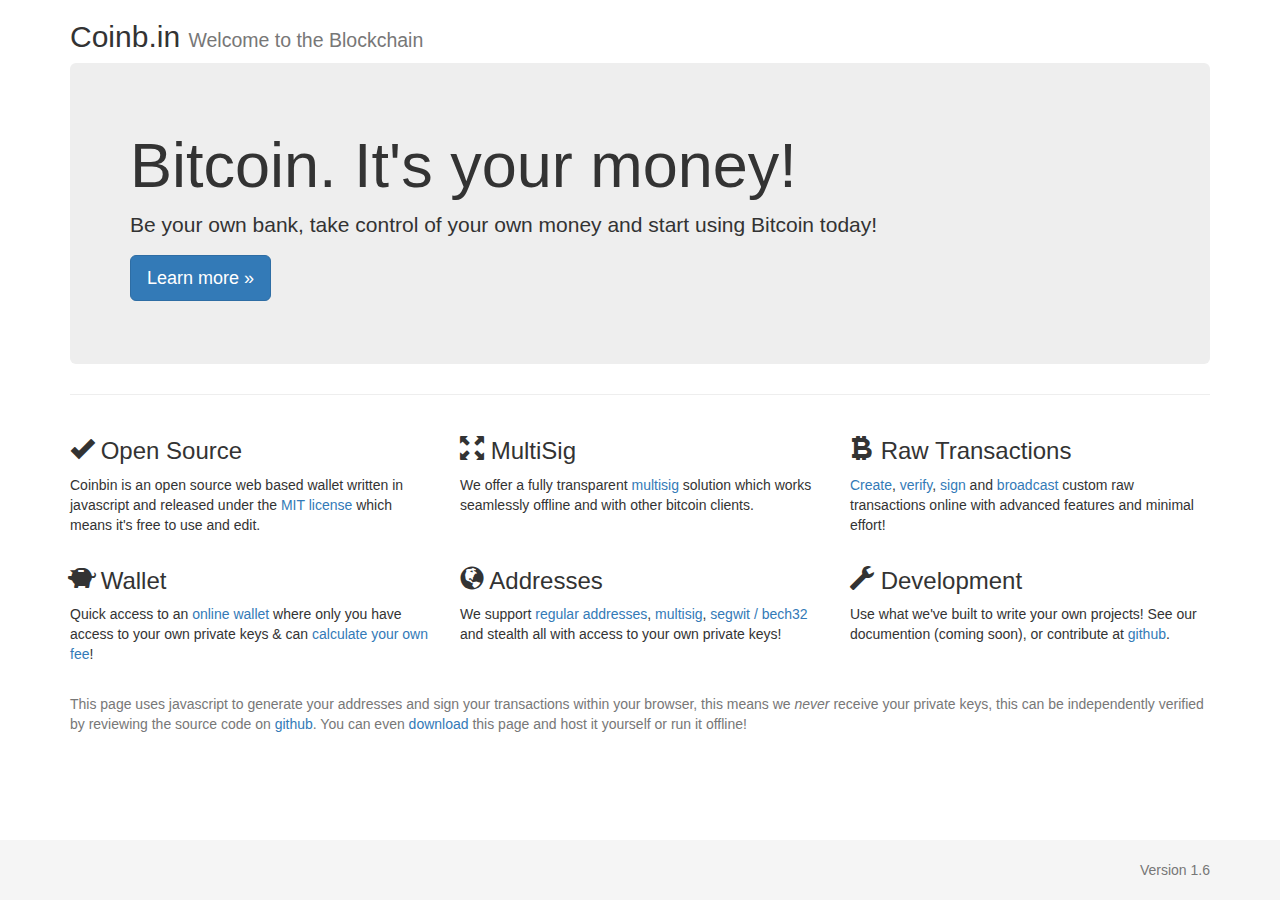
==== commit 8463c296: "Add files via upload" ====
--- a/index.html
+++ b/index.html
@@ -1,348 +1,1639 @@
-<!DOCTYPE html>
+<!DOCTYPE html> 
 <html lang="en">
-  <head>
-    <meta charset="utf-8">
-    <meta http-equiv="X-UA-Compatible" content="IE=edge">
-    <meta name="viewport" content="width=device-width, initial-scale=1">
-
-
-    <title>Azania SmartNet </title>
-
-
-    <meta property="og:image" content="img/photo-1560622496-c49bec679e71.svg" />
-
-
-    <link href="css/bootstrap.min.css" rel="stylesheet">
-    <link href="css/style.css" rel="stylesheet">
-    <link href="css/animate.css" rel="stylesheet">
-
-    <!-- Favicons -->
-    <link rel="shortcut icon" href="img/favicon/favicon.ico">
-    <link rel="apple-touch-icon" sizes="57x57" href="img/favicon/apple-touch-icon-57x57.png">
-    <link rel="apple-touch-icon" sizes="114x114" href="img/favicon/apple-touch-icon-114x114.png">
-    <link rel="apple-touch-icon" sizes="72x72" href="img/favicon/apple-touch-icon-72x72.png">
-    <link rel="apple-touch-icon" sizes="144x144" href="img/favicon/apple-touch-icon-144x144.png">
-    <link rel="apple-touch-icon" sizes="60x60" href="img/favicon/apple-touch-icon-60x60.png">
-    <link rel="apple-touch-icon" sizes="120x120" href="img/favicon/apple-touch-icon-120x120.png">
-    <link rel="apple-touch-icon" sizes="76x76" href="img/favicon/apple-touch-icon-76x76.png">
-    <link rel="apple-touch-icon" sizes="152x152" href="img/favicon/apple-touch-icon-152x152.png">
-    <link rel="icon" type="image/png" href="img/favicon/favicon-196x196.png" sizes="196x196">
-    <link rel="icon" type="image/png" href="img/favicon/favicon-160x160.png" sizes="160x160">
-    <link rel="icon" type="image/png" href="img/favicon/favicon-96x96.png" sizes="96x96">
-    <link rel="icon" type="image/png" href="img/favicon/favicon-16x16.png" sizes="16x16">
-    <link rel="icon" type="image/png" href="img/favicon/favicon-32x32.png" sizes="32x32">
-    <meta name="msapplication-TileColor" content="#ffffff">
-    <meta name="msapplication-TileImage" content="img/favicon/mstile-144x144.png">
-    <meta name="msapplication-square70x70logo" content="img/favicon/mstile-70x70.png">
-    <meta name="msapplication-square144x144logo" content="img/favicon/mstile-144x144.png">
-    <meta name="msapplication-square150x150logo" content="img/favicon/mstile-150x150.png">
-    <meta name="msapplication-square310x310logo" content="img/favicon/mstile-310x310.png">
-    <meta name="msapplication-wide310x150logo" content="img/favicon/mstile-310x150.png">
-
-    <script src="js/pace.min.js" type="text/javascript"></script>
-
-    <!--[if lt IE 9]>
-      <script src="https://oss.maxcdn.com/libs/html5shiv/3.7.0/html5shiv.js"></script>
-      <script src="https://oss.maxcdn.com/libs/respond.js/1.4.2/respond.min.js"></script>
-    <![endif]-->
-  </head>
-
-  <body>
-
-    <div class="notification-bar blue">
-      <div class="container-fluid">
-        <div class="row">
-          <div class="col-xs-12">
-            <p class="section-subheading text-center"><a href="#" class="link">Download AL1 Alpha Realease!</a></p> 
-          </div>
-        </div>
-      </div>
-    </div>
-
-    <div class="cover-wrapper" id="about">
-      <div class="cover-wrapper-inner">
-        <div class="cover-container container">
-
-          <nav class="navbar menu row" role="navigation">
-              <div class="col-xs-12 col-sm-4">
-                <button type="button" class="navbar-toggle collapsed" data-toggle="collapse" data-target="#navbar-menu" aria-expanded="false">
-                  <span class="sr-only">Toggle navigation</span>
-                  <span class="icon-bar"></span>
-                  <span class="icon-bar"></span>
-                  <span class="icon-bar"></span>
-                </button>
-                 <a href="index.html" class="navbar-brand cover-logo"><img src="img/iconmonstr-wifi-thin.svg" alt="Storj" class="cover-logo-icon">SmartNet</a>
-              </div>
-              <div class="collapse navbar-collapse navbar-menu col-sm-8 col-xs-12" id="navbar-menu">
-                <ul class="nav navbar-nav navbar-right">
-                    <li><a class="navbar-link page-scroll" href="index.html">Home</a></li>
-                    <li><a class="navbar-link" href="thankyou.html">How it works</a></li>
-                    <li><a class="navbar-link" href="#">FAQ</a></li>
-                    <li><a class="navbar-link" href="earlyaccess.html">Pricing</a></li>
-                    <li><a class="navbar-link early-access-link" href="">Twitter</a></li>
-                </ul>
-              </div>
-          </nav>
-
-          <div class="row">
-            <div class="col-sm-6 col-xs-12">
-              <h1 class="cover-heading wow fadeIn" data-wow-delay="0.3s">
-                Decentralized<br> Wifi Network and cloud storage.
-              </h1>
-              <h2 class="cover-description wow fadeIn" data-wow-delay="0.6s">
-                There majority of South Africans are underserved by our ISPs. There are a growing number of wifi hotspots in the country. SmartNet allows people to take advantage of the growing opportunity.
-              </h2>
-              <form class="form-inline validate" role="form" action="#" method="post" id="mc-embedded-subscribe-form" name="mc-embedded-subscribe-form" target="_blank">
-                <div class="input-group wow bounceInLeft" data-wow-delay="1.2s">
-                  <input type="email" name="EMAIL" id="mce-EMAIL" class="email form-control" placeholder="Enter your email here" spellcheck="false" required>
-                  <span class="input-group-btn">
-                    <input type="submit" value="Get Updates" name="subscribe" id="signup-header" class="btn btn-signup">
-                  </span>
-                </div>
-                <span class="promise wow fadeIn" data-wow-delay="2s">*As a company thst creates encrypted systems you can trust us with the safety of your personal details..</span>
-                <div style="position: absolute; left: -10000px;"><input type="text" name="b_edba9fc4ce8b9095a31859cba_0b1509efa2" value=""></div>
-              </form>
-            </div>
-            <div class="col-sm-6 col-xs-12">
-            	<img class="cover-image wow fadeIn" src="img/storage.png" alt="" data-wow-delay="0.9s">
-            </div>
-          </div>
-        </div>
-      </div>
-    </div>
-
-    <div class="section video-wrapper grey">
-      <div class="container">
-        <div class="row text-center">
-          <div class="col-xs-12">
-            <h1 class="title wow fadeIn">SmartNet has  The Most Secure and Private Cloud</h1>
-            <h3 class="section-subheading wow fadeIn" data-wow-delay="0.5s">Free  <b>Data</b>  access to <b>Prime Tech's </b>Prime Srtream </h3>
-          </div>
-        </div>
-        <div class="row">
-          <div class="col-xs-12 col-md-8 col-md-push-2">
-            <div class='video embed-container'><iframe src='https://www.youtube.com/embed/8qGAWKpfSts' frameborder='0' webkitAllowFullScreen mozallowfullscreen allowFullScreen></iframe></div>
-          </div>
-        </div>
-      </div>
-    </div>
-
-    <div class="blue whitepaper">
-      <div class="container">
-        <div class="row">
-          <div class="col-xs-12 text-center">
-            <p class="intro text-center">Want to learn more about <b>Smart Net?</b></p>
-            <a href=""><div class="whitepaper-icon"></div></a>
-            <p><a href="#" class="link text-center">Whitepaper coming soon, for now contact the founders.</a></p>
-          </div>
-        </div>
-      </div>
-    </div>
-
-    <div class="features blue text-center">
-      <div class="container-fluid">
-        <div class="row text-center">
-          <div class="col-xs-12">
-            <h1 class="title wow fadeIn">Cloud Shared by the Community</h1>
-            <h3 class="section-subheading wow fadeIn" data-wow-delay="0.5s">Get paid for connecting your friends, family, and  neighbours.</h3>
-          </div>
-        </div>
-        <div class="row">
-          <div class="col-lg-6 col-lg-push-1 col-md-7 col-sm-6 col-xs-12 wow fadeIn" data-wow-delay="1s">
-            <img src="img/cloud.png" class="cloud" alt="">
-          </div>
-          <div class="col-lg-5 col-lg-push-1 col-md-5 col-sm-6 col-xs-12 text-left cover-features">
-            <div class="cover-feature col-sm-12">
-              <div class="cf-icon cf-icon-0"></div>
-              <div class="cf-text">
-                <h3 class="cover-feature-heading">Innovation award Nomineee</h3>
-                <p class="cover-feature-subheading">Moses Kotane Institute</p>
-              </div>
-            </div>
-            <div class="cover-feature col-sm-12">
-              <div class="cf-icon cf-icon-1"></div>
-              <div class="cf-text">
-                <h3 class="cover-feature-heading"><a class="users-earn-money page-scroll" href="#driveshare">Inovaotrs of the year</a></h3>
-                <p class="cover-feature-subheading">Invotech.</p>
-              </div>
-            </div>
-          	<div class="cover-feature col-sm-12">
-              <div class="cf-icon cf-icon-2"></div>
-              <div class="cf-text">
-                <h3 class="cover-feature-heading">Rewarding you for sharing</h3>
-                <p class="cover-feature-subheading">Better than traditional netwroks</p>
-              </div>
-            </div>
-          	<div class="cover-feature col-sm-12">
-              <div class="cf-icon cf-icon-3"></div>
-              <div class="cf-text">
-                <h3 class="cover-feature-heading">Secure, private &amp; fast network</h3>
-                <p class="cover-feature-subheading">using P2P &amp; encryption technologies. We give you and your users a safe shared browsing experience </p>
-              </div>
-            </div>
-          </div>
-        </div>
-      </div>
-    </div>
-
-
-
-    <div class="apps-section" id="apps">
-      <div class="container">
-        <div class="row text-center">
-          <div class="col-xs-12">
-            <h1 class="title wow fadeIn">Connecting people and creating value</h1>
-            <h3 class="section-subheading wow fadeIn" data-wow-delay="0.7s">Applications Powered by Azania's SmartNet</h3>
-          </div>
-        </div>
-        <div class="div-lg"></div>
-        <div class="row" id="driveshare">
-          <div class="col-xs-12 col-sm-6 col-sm-push-6 wow bounceInRight" data-wow-delay="0.5s">
-            <div class="apps-driveshare"></div>
-          </div>
-          <div class="col-xs-12 col-sm-6 col-sm-pull-6">
-            <span class="section-subheading">Earn Money</span>
-            <h3 class="title">SmartNer Data Share</h3>
-            <p class="pr">Do you have unused internet bandwidth and hard disk space on your computer?</p>
-            <p class="pr">Put your computer to work for you. You can download minners on your devices and monitise your unused bandwidth and space.</p>
-            <p class="pr">Just run our apps and you will be able to monitise your bandwidth and space.</p>
-            <a href="" class="btn btn-blue">Learn More</a>
-          </div>
-        </div>
-        <div class="div-lg"></div>
-        <div class="row" id="metadisk">
-          <div class="col-xs-12 col-sm-6 col-md-7 col-lg-6 wow bounceInLeft" data-wow-delay="0.5s">
-            <div class="apps-metadisk"></div>
-          </div>
-          
-        </div>
-      </div>
-    </div>
-
-    <div class="press-section container">
-        <a href="" target="_blank" class='press-icons press-coindesk'></a>
-        <a href="" target="_blank" class='press-icons press-ltb'></a>
-        <a href="" target="_blank" class='press-icons press-cointelegraph'></a>
-        <a href="" target="_blank" class='press-icons press-ccnews'></a>
-        <a href="" target="_blank" class='press-icons press-bmag'></a>
-    </div>
-
-    <div class="contact" id="contact">
-      <div class="container">
-        <div class="row">
-          <div class="col-sm-6 contact-questions">
-              <h1 class="title">Questions?</h1>
-              <p class="pr">Don’t hesitate to join our <a class="link" href="">Slack</a>,<br>
-                check our open-source code at <a class="link" href="">GitHub</a>,<br>
-                take a peek at our <a class="link" href="">60 second video</a>,<br>
-                send us an <a class="link" href="mailto:">email</a>, read the Storj <a class="link" href="http://blog.storj.io/">blog</a><br>
-                and follow or connect with us.</p>
-              <div class="social-links">
-                <a class="social social-twitter wow bounceIn" data-wow-delay="0.1s" href="" target="_blank"></a>
-                <a class="social social-reddit wow bounceIn" data-wow-delay="0.2s" href="" target="_blank"></a>
-                <a class="social social-facebook wow bounceIn" data-wow-delay="0.3s" href="" target="_blank"></a>
-                <a class="social social-gplus wow bounceIn" data-wow-delay="0.4s" href="" target="_blank"></a>
-                <a class="social social-github wow bounceIn" data-wow-delay="0.5s" href="" target="_blank"></a>
-                <a class="social social-tumblr wow bounceIn" data-wow-delay="0.6s" href="" target="_blank"></a>
-              </div>
-          </div>
-          <div class="col-sm-6 contact-newsletter">
-            <h1 class="title">Newsletter</h1>
-            <p class="pr">Sign up for the newsletter to get updates on our progress, additional info on the project, and early access to our applications.</p>
-            <form class="form-inline validate" role="form" action="#" method="post" id="mc-embedded-subscribe-form" name="mc-embedded-subscribe-form" target="_blank">
-              <div class="input-group wow bounce" data-wow-delay="1s">
-                <input type="email" name="EMAIL" id="mce-EMAIL" class="email form-control" placeholder="Enter your email here" spellcheck="false" required>
-                <span class="input-group-btn">
-                  <input type="submit" value="Stay in touch" name="subscribe" id="signup-header" class="btn btn-signup">
-                </span>
-              </div>
-              <span class="promise">*We will never share, rent, or sell your email address to anyone, ever.</span>
-              <div style="position: absolute; left: -10000px;"><input type="text" name="b_edba9fc4ce8b9095a31859cba_0b1509efa2" value=""></div>
-            </form>
-          </div>
-        </div>
-      </div>
-    </div>
-
-    <div class="footer">
-      <div class="container">
-        <div class="row">
-          <div class="col-sm-4 col-xs-12">
-            <a href="index.html" class="footer-logo"><!--Add Logo here -->SmartNet <script type="text/javascript">document.write(new Date().getFullYear());</script>
-            </a>
-          </div>
-          <div class="col-sm-8 col-xs-12 footer-menu">
-            <a class="footer-link" href="">Blog</a>
-            <a class="footer-link" href="">Team</a>
-            <a class="footer-link" href="">Careers</a>
-            <a class="footer-link" href="">Press</a>
-            <a class="footer-link" href="">FAQ</a>
-            <a class="footer-link" href="#">Canary</a>
-          </div>
-        </div>
-      </div>
-    </div>
-
-    <script src="https://ajax.googleapis.com/ajax/libs/jquery/1.11.0/jquery.min.js"></script>
-    <script src="js/bootstrap.min.js"></script>
-    <script src="https://cdnjs.cloudflare.com/ajax/libs/jquery-easing/1.3/jquery.easing.min.js"></script>
-    <script src="js/modernizr.custom.js"></script>
-    <script src="js/wow.min.js"></script>
-    <script src="js/jquery.cbpQTRotator.min.js"></script>
-    <script type="text/javascript" src="//cdn.transifex.com/live.js"></script>
-
-    <script type="text/javascript">
-     window.liveSettings = {
-       api_key: "bfceb668e6504e6992c443d55bebb601",
-       picker: "top-right",
-       detectlang: true,
-       dynamic: true,
-       autocollect: true
-     };
-    </script>
-
-    <script>
-      (function(i,s,o,g,r,a,m){i['GoogleAnalyticsObject']=r;i[r]=i[r]||function(){
-      (i[r].q=i[r].q||[]).push(arguments)},i[r].l=1*new Date();a=s.createElement(o),
-      m=s.getElementsByTagName(o)[0];a.async=1;a.src=g;m.parentNode.insertBefore(a,m)
-      })(window,document,'script','//www.google-analytics.com/analytics.js','ga');
-
-      ga('create', 'UA-49085346-1', 'storj.io');
-      ga('send', 'pageview');
-    </script>
-
-    <script>
-      $(function() {
-        // Animations
-        var wow = new WOW(
-          {
-            boxClass:     'wow',
-            mobile:       false
-          }
-        );
-        wow.init();
-
-        // Smooth Page Scroll
-        $('.page-scroll').bind('click', function(event) {
-            var $anchor = $(this);
-            $('html, body').stop().animate({
-                scrollTop: $($anchor.attr('href')).offset().top
-            }, 1500, 'easeInOutExpo');
-            event.preventDefault();
-        });
-
-        // Analytics Goals
-        $('#signup-header').on('click', function() {
-          ga('send', 'event', 'SignUp', 'Newsletter', 'Header', 1);
-        });
-        $('#signup-footer').on('click', function() {
-          ga('send', 'event', 'SignUp', 'Newsletter', 'Footer', 1);
-        });
-
-        // Call Quotes Rotator
-        $('#cbp-qtrotator').cbpQTRotator({interval:12000});
-      });
-    </script>
-
-  </body>
+	<head>
+
+		<title>Bitcoin Wallet by Coinb.in</title>
+
+		<meta http-equiv="content-type" content="text/html;charset=utf-8" />
+		<meta name="keywords" content="bitcoin, wallet, multisig, multisignature, address, browser, segwit, javascript, js, broadcast, transaction, verify, decode" />
+		<meta name="description" content="A Bitcoin Wallet written in Javascript. Supports Multisig, SegWit, Custom Transactions, nLockTime and more!" />
+
+		<meta http-equiv="X-UA-Compatible" content="IE=edge">
+		<meta name="viewport" content="width=device-width, initial-scale=1.0">
+
+		<link rel="stylesheet" href="css/bootstrap.min.css" media="screen">
+		<link rel="stylesheet" href="css/bootstrap-datetimepicker.min.css">
+		<link rel="stylesheet" href="css/style.css" media="screen">
+		
+		<script type="text/javascript" src="js/jquery-1.9.1.min.js"></script>
+		<script type="text/javascript" src="js/moment.min.js"></script>
+		<script type="text/javascript" src="js/transition.js"></script>
+		<script type="text/javascript" src="js/collapse.js"></script>
+
+		<script type="text/javascript" src="js/bootstrap.min.js"></script>
+		<script type="text/javascript" src="js/bootstrap-datetimepicker.min.js"></script>
+
+		<script type="text/javascript" src="js/crypto-min.js"></script>
+		<script type="text/javascript" src="js/crypto-sha256.js"></script>
+		<script type="text/javascript" src="js/crypto-sha256-hmac.js"></script>
+		<script type="text/javascript" src="js/sha512.js"></script>
+		<script type="text/javascript" src="js/ripemd160.js"></script>
+		<script type="text/javascript" src="js/aes.js"></script>
+
+		<script type="text/javascript" src="js/qrcode.js"></script>
+		<script type="text/javascript" src="js/qcode-decoder.min.js"></script>
+		<script type="text/javascript" src="js/jsbn.js"></script>
+		<script type="text/javascript" src="js/ellipticcurve.js"></script>
+
+		<script type="text/javascript" src="js/coin.js"></script>
+		<script type="text/javascript" src="js/coinbin.js"></script>
+	</head>
+
+	<body>
+		<div id="wrap">
+			<!-- Fixed navbar -->
+			<div id="header" class="navbar navbar-default " role="navigation" hidden="true">
+				<div class="container">
+					<div class="navbar-header">
+						<button type="button" class="navbar-toggle" data-toggle="collapse" data-target=".navbar-collapse">
+							<span class="sr-only">Toggle navigation</span>
+							<span class="icon-bar"></span>
+							<span class="icon-bar"></span>
+							<span class="icon-bar"></span>
+						</button>
+						<a href="#home" class="navbar-brand" id="homeBtn"><img src="images/coinbin.gif" style="height:25px;margin-top:-5px"></a>
+					</div>
+					<div class="collapse navbar-collapse">
+						<ul class="nav navbar-nav">
+							<li class="dropdown">
+								<a href="#" class="dropdown-toggle" data-toggle="dropdown"><span class="glyphicon glyphicon-plus"></span> New<b class="caret"></b></a>
+								<ul class="dropdown-menu">
+									<li><a href="#newAddress" data-toggle="tab">Address</a></li>
+									<li><a href="#newSegWit" data-toggle="tab">SegWit Address</a></li>
+									<li><a href="#newMultiSig" data-toggle="tab">MultiSig Address</a></li>
+									<li><a href="#newTimeLocked" data-toggle="tab">Time Locked Address</a></li>
+									<li><a href="#newHDaddress" data-toggle="tab">HD Address</a></li>
+									<li class="divider"></li>
+									<li><a href="#newTransaction" data-toggle="tab">Transaction</a></li>
+								</ul>
+							</li>
+							<li><a href="#verify" data-toggle="tab"><span class="glyphicon glyphicon-ok"></span> Verify</a></li>
+							<li><a href="#sign" data-toggle="tab"><span class="glyphicon glyphicon-pencil"></span> Sign</a></li>
+							<li><a href="#broadcast" data-toggle="tab"><span class="glyphicon glyphicon-globe"></span> Broadcast</a></li>
+							<li><a href="#wallet" data-toggle="tab"><span class="glyphicon glyphicon-briefcase"></span> Wallet</a></li>
+							<li><a href="#about" data-toggle="tab"><span class="glyphicon glyphicon-info-sign"></span> About</a></li>
+
+							<li class="hidden"><a href="#settings" data-toggle="tab"><span class="glyphicon glyphicon-cog"></span> Settings</a></li>
+							<li class="hidden"><a href="#fees" data-toggle="tab"><span class="glyphicon glyphicon-tag"></span> Fees</a></li>
+						</ul>
+					</div>
+				</div>
+			</div>
+
+			<div id="content" class="container">
+
+				<noscript class="alert alert-danger center-block"><span class="glyphicon glyphicon-exclamation-sign"></span> This page uses javascript, please enable it to continue!</noscript>
+
+				<div class="tab-content">
+					<div class="tab-pane tab-content active" id="home">
+						<div class="row">
+							<div class="col-md-12">
+								<h2>Coinb.in <small>Welcome to the Blockchain</small></h2>
+							</div>
+						</div>
+
+						<div class="jumbotron">
+							<h1>Bitcoin. It's your money!</h1>
+							<p>Be your own bank, take control of your own money and start using Bitcoin today!</p>
+							<p><a class="btn btn-primary btn-lg" href="#about" role="button">Learn more &raquo;</a></p>
+						</div>
+
+						<hr>
+
+						<div class="row">
+							<div class="col-md-4">
+								<h3><span class="glyphicon glyphicon-ok"></span> Open Source</h3>
+								<p>Coinbin is an open source web based wallet written in javascript and released under the <a href="LICENSE">MIT license</a> which means it's free to use and edit.</p>
+							</div>
+
+							<div class="col-md-4">
+								<h3><span class="glyphicon glyphicon-fullscreen"></span> MultiSig</h3>
+								<p>We offer a fully transparent <a href="#newMultiSig">multisig</a> solution which works seamlessly offline and with other bitcoin clients.</p>
+							</div>
+
+							<div class="col-md-4">
+								<h3><span class="glyphicon glyphicon-bitcoin"></span> Raw Transactions</h3>
+								<p><a href="#newTransaction">Create</a>, <a href="#verify">verify</a>, <a href="#sign">sign</a> and <a href="#broadcast">broadcast</a> custom raw transactions online with advanced features and minimal effort!</p>
+							</div>
+						</div>
+
+						<div class="row">
+							<div class="col-md-4">
+								<h3><span class="glyphicon glyphicon-piggy-bank"></span> Wallet</h3>
+								<p>Quick access to an <a href="#wallet">online wallet</a> where only you have access to your own private keys &amp; can <a href="#fees">calculate your own fee</a>!</p>
+							</div>
+
+							<div class="col-md-4">
+								<h3><span class="glyphicon glyphicon-globe"></span> Addresses</h3>
+								<p>We support <a href="#newAddress">regular addresses</a>, <a href="#newMultiSig">multisig</a>, <a href="#newSegWit">segwit / bech32</a> and stealth all with access to your own private keys!</p>
+							</div>
+
+							<div class="col-md-4">
+								<h3><span class="glyphicon glyphicon-wrench"></span>  Development</h3>
+								<p>Use what we've built to write your own projects! See our documention (coming soon), or contribute at <a href="https://github.com/OutCast3k/coinbin/">github</a>.</p>
+							</div>
+						</div>
+					</div>
+
+					<div class="tab-pane tab-content" id="wallet">
+						<div class="row">
+							<div class="col-md-12">
+								<h2>Open Wallet <small> browser based bitcoin wallet</small></h2>
+								<div id="openLogin">
+									<form class="form-signin" role="form" action="javascript:;">
+
+										<p>Use the form below to open a wallet and begin using this service.</p>
+
+										<div class="alert alert-warning">
+											<b>Notice</b>: Different email address and password combination will open different wallets, be careful when entering your details as lost accounts can not be recovered! 
+										</div>
+
+										<input id="openEmail" type="email" class="form-control" placeholder="Email address" required autofocus>
+										<input id="openPass" type="password" class="form-control" placeholder="Password" required>
+										<input id="openPassConfirm" type="password" class="form-control" placeholder="Password confirm" required>
+										<br>
+
+										<div>
+											<a href="javascript:;" class="optionsCollapse"><div class="well well-sm"><span class="glyphicon glyphicon-collapse-down" id="glyphcollapse"></span> Advanced Options</div></a>
+											<div class="hidden optionsAdvanced">
+												<label>Segregated Witness Address</label>
+												<p class="checkbox">
+													<label><input type="checkbox" id="walletSegwit" class="checkbox-inline" checked> Use a segwit address instead of a regular address. <span class="text-muted"><i>(recommended)</i></span></label></label> <br>
+													<label><input type="radio" id="walletSegwitp2sh" class="walletSegwitType" name="walletSegWitType" value="p2sh" checked> p2sh address</label> <br>
+													<label><input type="radio" id="walletSegwitBech32" class="walletSegwitType" name="walletSegWitType" value="bech32"> bech32 address</label>
+												</p>
+
+												<label>Enable Replace by Fee (RBF)</label>
+												<p class="checkbox">
+													<label><input type="checkbox" id="walletRBF" class="checkbox-inline" checked> Enable RBF on all transactions, allowing you to manually raise the transaction fee later if required. <span class="text-muted"><i>(recommended)</i></span></label></label>
+												</p>
+											</div>
+										</div>
+
+										<div id="openLoginStatus" class="alert alert-danger hidden"></div>
+										<button id="openBtn" class="btn btn-primary" type="submit">Submit</button>
+									</form>
+								</div>
+
+								<div id="openWallet" class="hidden">
+									<div class="row">
+										<div class="col-md-12">
+											<p><span style="float:right;"><a href="javascript:;" id="walletLogout"><span class="glyphicon glyphicon-log-out"></span> Logout</a></span>Welcome to your wallet, enjoy your stay!</p>
+										</div>
+										<div class="col-md-12" align="center">
+											<div id="walletQrCode"></div> <br>
+											<div>
+												<span id="walletLoader" class="hidden"><img src="images/loader.gif"></span>
+												<span id="walletAddress"></span> 
+
+												<div class="btn-group">
+													<button type="button" class="btn btn-default btn-xs dropdown-toggle" data-toggle="dropdown" id="walletToBtn">SegWit <span class="caret"></span></button>
+													<ul class="dropdown-menu">
+														<li><a href="javascript:;" id="walletToSegWit">SegWit</a></li>
+														<li><a href="javascript:;" id="walletToSegWitBech32">SegWit/Bech32</a></li>
+														<li><a href="javascript:;" id="walletToLegacy">Legacy</a></li>
+													</ul>
+												</div>
+											</div>
+											<br>
+											<div style="text-align:center; width:350px;">
+												<ul class="nav nav-pills" role="tablist">
+													<li role="presentation" class="active"><a href="javascript:;" id="walletBalance">0.00 BTC</a></li>
+													<li role="presentation"><a href="javascript:;" id="walletShowSpend">Spend</a></li>
+													<li role="presentation"><a id="walletHistory" href="javascript:;" target="_blank">History</a></li>
+													<li role="presentation"><a href="https://localbitcoins.com/?ch=173j" target="_blank">Buy</a></li>
+													<li role="presentation"><a href="javascript:;" id="walletShowKeys">Keys</a></li>
+												</ul>
+
+												<br>
+
+												<div id="walletKeys" class="hidden">
+													<label>Public Key</label>
+													<input class="form-control pubkey" type="text" readonly>
+
+													<div class="walletSegWitRS hidden">
+														<label>Redeem Script <i>(SegWit)</i></label>
+														<input class="form-control" type="text" readonly>
+													</div>
+
+													<label>Private key</label>
+													<div class="input-group">
+														<input class="form-control privkey" type="password" readonly>
+
+														<span class="input-group-btn">
+															<button class="showKey btn btn-default" type="button">Show</button>
+														</span>
+													</div>
+
+													<label>Private Key (AES256 encrypted key)</label>
+													<input class="form-control privkeyaes" type="text" readonly>
+												</div>
+
+												<div id="walletSpend" class="hidden">
+													<div class="row">
+														<div class="form-inline output">
+															<div class="col-xs-8">
+																<label>Address</label>
+															</div>
+
+															<div class="col-xs-3">
+																<label>Amount</label>
+															</div>
+														</div>
+													</div>
+
+													<div class="row" id="walletSpendTo">
+														<div class="form-horizontal output">
+															<div class="col-xs-8">
+																<input type="text" class="form-control addressTo" data-original-title="" title="">
+															</div>
+															<div class="col-xs-3">
+																<input type="text" class="form-control amount" data-original-title="" title="" placeholder="0.00">
+
+															</div>
+
+															<a href="javascript:;" class="addressAdd"><span class="glyphicon glyphicon-plus"></span></a>
+															<br><br>
+														</div>
+													</div>
+													<div class="row">
+														<div class="col-xs-6">
+															<label><abbr title="the amount to pay in network miner fee">Transaction Fee</abbr>&nbsp;&nbsp;<a href="javascript:;" id="feesestwallet"><span class="glyphicon glyphicon-question-sign"></span></a></label>
+															<input type="text" class="form-control" value="0.00004000" id="txFee">
+														</div>
+														<div class="col-xs-5">
+															<label><abbr title="the amount to donate to coinb.in">Donation</abbr></label>
+															<input type="text" class="form-control" value="0.003" id="developerDonation">
+														</div>
+													</div>
+													<br>
+
+													<div id="walletSendStatus" class="alert alert-danger hidden"></div>
+
+													<button class="btn btn-primary" type="button" id="walletSendBtn">Send</button>
+													<button class="btn btn-default" type="button">Reset</button>
+												</div>
+											</div>
+										</div>
+									</div>
+								</div>
+							</div>
+						</div>
+					</div>
+
+					<div class="tab-pane tab-content" id="newAddress">
+						<h2>New Address <small>create a new address</small></h2>
+						<p>Any keys used you will need to manually store safely as they will be needed later to redeem the bitcoins.</p>
+						<label>Address (Share)</label>
+
+						<div class="input-group">
+							<input id="newBitcoinAddress" type="text" class="form-control address" value="" readonly>
+							<span class="input-group-btn">
+								<button class="qrcodeBtn btn btn-default" type="button" data-toggle="modal" data-target="#modalQrcode"><span class="glyphicon glyphicon-qrcode"></span></button>
+							</span>
+						</div>
+
+						<label>Public key (Share)</label>
+						<input id="newPubKey" type="text" class="form-control" readonly>
+						<label>Private key (WIF key)</label>
+						<div class="input-group">
+							<input id="newPrivKey" type="password" class="form-control" value="" readonly>
+							<span class="input-group-btn">
+								<button class="showKey btn btn-default" type="button">Show</button>
+							</span>
+						</div>
+
+						<div id="aes256wifkey" class="hidden">
+							<label>AES-256 Encrypted WIF key</label>
+							<input id="newPrivKeyEnc" type="text" class="form-control" value="" readonly>
+						</div>
+
+						<h3>Address Options</h3>
+						<p>You can use the advanced options below to generate different kind of keys and addresses.</p>
+						<div class="checkbox">
+							<label><input type="checkbox" id="newCompressed" class="checkbox-inline" checked> Compress <span class="text-muted">(recommended)</span></label>
+						</div>
+						<div class="checkbox">
+							<label><input type="checkbox" id="newBrainwallet" class="checkbox-inline"> Custom Seed or Brain Wallet</label>
+							<input type="text" class="form-control hidden" id="brainwallet">
+						</div>
+
+						<div class="checkbox">
+							<label><input type="checkbox" id="encryptKey" class="checkbox-inline"> Encrypt Private Key with AES-256 Password</label>
+							<div id="aes256passform" class="row hidden">
+								<div class="col-md-6">
+									<input type="password" class="form-control" id="aes256pass" placeholder="Password"></label>
+								</div>
+								<div class="col-md-6">
+									<input type="password" class="form-control" id="aes256pass_confirm" placeholder="Confirm Password">
+								</div>
+							</div>
+
+							<div id="aes256passStatus" class="row hidden">
+								<div class="col-md-12">
+									<br>
+									<div class="alert alert-danger"> <span class="glyphicon glyphicon-exclamation-sign"></span> Your passwords do not match, please try again!</div>
+								</div>
+							</div>
+
+						</div>
+
+						<div class="btn-group">
+							<input type="button" class="btn btn-primary" value="Generate" id="newKeysBtn">
+							<button type="button" class="btn btn-primary dropdown-toggle" data-toggle="dropdown" aria-haspopup="true" aria-expanded="false">
+								<span class="caret"></span>
+								<span class="sr-only">Toggle Dropdown</span>
+							</button>
+							<ul class="dropdown-menu">
+								<li><a href="#" id="newPaperwalletBtn">Print</a></li>
+							</ul>							
+						</div>
+						<br>
+					</div>
+
+					<div class="tab-pane tab-content" id="newSegWit">
+						<h2>New SegWit Address <small> Smaller &amp; Faster Transactions</small></h2>
+
+						<p>Any keys used you will need to manually store safely as they will be needed later to redeem the bitcoins.</p>
+
+						<label>SegWit Address (Share)</label>
+
+						<div class="input-group">
+							<input id="newSegWitAddress" type="text" class="form-control address" value="" readonly>
+							<span class="input-group-btn">
+								<button class="qrcodeBtn btn btn-default" type="button" data-toggle="modal" data-target="#modalQrcode"><span class="glyphicon glyphicon-qrcode"></span></button>
+							</span>
+						</div>
+
+						<label>RedeemScript</label>
+						<input id="newSegWitRedeemScript" type="text" class="form-control" readonly>
+
+						<label>Public key</label>
+						<input id="newSegWitPubKey" type="text" class="form-control" readonly>
+
+						<label>Private key (WIF key)</label>
+						<div class="input-group">
+							<input id="newSegWitPrivKey" type="password" class="form-control" value="" readonly>
+							<span class="input-group-btn">
+								<button class="showKey btn btn-default" type="button">Show</button>
+							</span>
+						</div>
+
+
+						<h3>Address Options</h3>
+						<p>You can use the advanced options below to generate different kind of keys and addresses.</p>
+
+						<div class="checkbox">
+							<label><input type="checkbox" id="newSegWitBech32addr" class="checkbox-inline" checked> Enable <a href="https://en.bitcoin.it/wiki/Bech32" target="_blank">Bech32</a>?</label>
+						</div>
+
+						<div class="checkbox">
+							<label><input type="checkbox" id="newSegWitBrainwallet" class="checkbox-inline"> Custom Seed or Brain Wallet</label>
+							<input type="text" class="form-control hidden" id="brainwalletSegWit">
+						</div>
+
+						<div class="btn-group">
+							<input type="button" class="btn btn-primary" value="Generate" id="newSegWitKeysBtn">
+							<button type="button" class="btn btn-primary dropdown-toggle" data-toggle="dropdown" aria-haspopup="true" aria-expanded="false">
+								<span class="caret"></span>
+								<span class="sr-only">Toggle Dropdown</span>
+							</button>
+
+							<ul class="dropdown-menu">
+								<li><a href="#" id="newSegwitPaperwalletBtn">Print</a></li>
+							</ul>
+						</div>
+						<br>
+					</div>
+
+					<div class="tab-pane tab-content" id="newMultiSig">
+						<h2>New Multisig Address <small>Secure multisig address</small></h2>
+
+						<div class="row">
+
+							<div class="col-md-8">
+								<p>Public keys can be <a href="#newAddress">generated in your browser</a> or from your bitcoin client</a>.</p>
+								<p>Enter the public keys of all the participants, to create a <a href="https://en.bitcoin.it/wiki/Address#Multi-signature_addresses" target="_blank">multi signature address</a>. Maximum of 15 allowed. Compressed and uncompressed public keys are accepted.</p>
+							</div>
+
+							<div class="col-md-3">
+								<p class="alert alert-info"><span class="glyphicon glyphicon-info-sign"></span> <a href="javascript:;" data-toggle="modal" data-target="#modalMediator"><abbr>Need a Mediator?</abbr></a></p>
+							</div>
+
+							<div class="col-md-1">
+							</div>
+						</div>
+
+						<div id="multisigPubKeys" class="row">
+							<div class="form-horizontal">
+								<div class="col-xs-11">
+									<input type="text" class="form-control pubkey">
+								</div>
+								<a href="javascript:;" class="pubkeyAdd"><span class="glyphicon glyphicon-plus"></span></a>
+								<br><br>
+							</div>
+						</div>
+
+						<p>Enter the amount of signatures required to release the coins</p>
+						<div class="row">
+							<div class="col-xs-3">
+								<select id="releaseCoins" class="form-control">
+									<option>1</option>
+									<option selected>2</option>
+									<option>3</option>
+									<option>4</option>
+									<option>5</option>
+									<option>6</option>
+									<option>7</option>
+									<option>8</option>
+									<option>9</option>
+									<option>10</option>
+									<option>11</option>
+									<option>12</option>
+									<option>13</option>
+									<option>14</option>
+									<option>15</option>
+								</select>
+							</div>
+						</div>
+
+						<br>
+
+						<div id="multiSigErrorMsg" class="alert alert-danger" style="display:none;"></div>
+
+						<div class="alert alert-success hidden" id="multiSigData">
+							<label>Address</label>
+							<p>Payment should be made to this address:</p>
+							<div class="row">
+								<div class="col-lg-6">
+									<div class="input-group">
+										<input type="text" class="form-control address" value="" readonly>
+										<span class="input-group-btn">
+											<button class="qrcodeBtn btn btn-default" type="button" data-toggle="modal" data-target="#modalQrcode"><span class="glyphicon glyphicon-qrcode"></span></button>
+										</span>
+									</div>
+								</div>
+							</div>
+							<label>Redeem Script</label>
+							<p>This script should be <i>saved and should be shared with all the participants before a payment is made</i>, so they may validate the authenticity of the address, it will also be used later to release the bitcoins.</p>
+							<textarea class="form-control script" style="height:160px" readonly></textarea>
+							<label>Shareable URL</label>
+							<input type="text" class="scriptUrl form-control" readonly>
+						</div>
+
+						<input type="button" class="btn btn-primary" value="Submit" id="newMultiSigAddress">
+						<br>
+					</div>
+
+                    <div class="tab-pane tab-content" id="newTimeLocked">
+                        <h2>New Time Locked Address <small>Coins can be released only after a certain date</small></h2>
+
+                        <div class="row">
+
+                            <div class="col-md-11">
+				<p>Use <i><a href="https://github.com/bitcoin/bips/blob/master/bip-0065.mediawiki" target="_blank">OP_CHECKLOCKTIMEVERIFY</a></i> (OP_HODL) to create a time locked address where the funds are unspendable until a set date and time has passed.</p>
+                                <p>Public keys can be <a href="#newAddress">generated in your browser</a> or from your bitcoin client</a>.</p>
+                                <p>Enter the public key that will be able to unlock the funds after the a certain date.
+                            </div>
+
+                            <div class="col-md-1">
+                            </div>
+                        </div>
+
+                        <div class="row">
+                            <div class="form-horizontal">
+                                <div class="col-xs-12">
+                                    <input id="timeLockedPubKey" type="text" class="form-control pubkey">
+                                </div>
+                            </div>
+                        </div>
+
+                        <p id="timeLockedRbTypeBox">
+                        	Enter the 
+                        		<input type="radio" id="timeLockedRbTypeDate" name="timeLockedRbType" value="date" checked="checked"> 
+                        		<label for="timeLockedRbTypeDate">date and time</label> 
+                        		or                         		
+                        		<input type="radio" id="timeLockedRbTypeBlockHeight" name="timeLockedRbType" value="blockheight">
+                        		<label for="timeLockedRbTypeBlockHeight">blockheight</label>
+
+                        		required to release the coins: 
+                        </p>
+                        <div class="row">
+                            <div class='col-md-6'>
+                                <div class="form-group">
+                                    <div class='input-group date' id='timeLockedDateTimePicker'>
+                                        <input type='text' class="form-control" placeholder="MM/DD/YYYY hh:mm" />
+                                        <span class="input-group-addon">
+                                            <span class="glyphicon glyphicon-calendar"></span>
+                                        </span>
+                                    </div>
+                                    <div class='input-group hidden' id='timeLockedBlockHeight'>
+                                        <input type='text' id='timeLockedBlockHeightVal' class="form-control" placeholder="Blockheight" />
+                                    </div>
+                                </div>
+                            </div>
+                        </div>
+
+                        <br>
+
+                        <div id="timeLockedErrorMsg" class="alert alert-danger" style="display:none;"></div>
+
+                        <div class="alert alert-success hidden" id="timeLockedData">
+                            <label>Address</label>
+                            <p>Payment should be made to this address:</p>
+                            <div class="row">
+                                <div class="col-lg-6">
+                                    <div class="input-group">
+                                        <input type="text" class="form-control address" value="" readonly>
+                                        <span class="input-group-btn">
+                                            <button class="qrcodeBtn btn btn-default" type="button" data-toggle="modal" data-target="#modalQrcode"><span class="glyphicon glyphicon-qrcode"></span></button>
+                                        </span>
+                                    </div>
+                                </div>
+                            </div>
+                            <label>Redeem Script</label>
+                            <p>This script should be <i>saved and should be shared with all the participants before a payment is made</i>, so they may validate the authenticity of the address, it will also be used later to release the bitcoins.</p>
+                            <textarea class="form-control script" style="height:160px" readonly></textarea>
+                            <label>Shareable URL</label>
+                            <input type="text" class="scriptUrl form-control" readonly>
+                        </div>
+
+                        <input type="button" class="btn btn-primary" value="Submit" id="newTimeLockedAddress">
+                        <br>
+                    </div>
+
+					<div class="tab-pane tab-content" id="newHDaddress">
+						<h2>New HD Address <small>making bip32 even easier</small></h2>
+						<p>Use the form below to generate a <i>master</i> hierarchical deterministic address.</p>
+
+						<label>xPub Address</label>
+						<div class="input-group">
+							<input id="newHDxpub" type="text" class="form-control" value="" readonly>
+							<span class="input-group-btn">
+								<button class="deriveHDbtn btn btn-default" type="button"><span title="Derive from key" class="glyphicon glyphicon-chevron-right"></span></button>
+							</span>
+						</div>
+
+						<label>xPrv Address</label>
+						<div class="input-group">
+							<input id="newHDxprv" type="text" class="form-control" value="" readonly>
+							<span class="input-group-btn">
+								<button class="deriveHDbtn btn btn-default" type="button"><span title="Derive from key" class="glyphicon glyphicon-chevron-right"></span></button>
+							</span>
+						</div>
+
+						<h3>Address Options</h3>
+						<p>You can use the advanced options below to generate different kinds of master addresses.</p>
+						
+						<div class="checkbox">
+							<label><input type="checkbox" id="newHDBrainwallet" class="checkbox-inline"> Custom Seed or Brain Wallet</label>
+							<input type="text" class="form-control hidden" id="HDBrainwallet">
+						</div>
+
+						<input type="button" class="btn btn-primary" value="Generate" id="newHDKeysBtn">
+					</div>
+
+					<div class="tab-pane tab-content" id="newTransaction">
+						<h2>Payment <small>Create a new payment</small></h2>
+						<p>Pay your monthly subscription and begin your session</p>
+
+						<b>Address, WIF key or Redeem Script</b>:
+						<div class="input-group">
+							<span class="input-group-btn">
+								<button class="btn btn-info qrcodeScanner" type="button" data-toggle="modal" data-target="#modalQrcodeScanner" forward-result="#redeemFrom"><span class="glyphicon glyphicon-camera"></span></button>
+							</span>
+							<input type="text" id="redeemFrom" class="form-control" value="">
+							<span class="input-group-btn">
+								<button id="redeemFromBtn" class="btn btn-info" type="button">Load</button>
+							</span>
+						</div>
+
+						<br>
+
+						<div class="hidden alert alert-danger" id="redeemFromStatus"></div>
+
+						<div class="hidden alert alert-info" id="redeemFromAddress"></div>
+
+						<div>
+							<a href="javascript:;" class="optionsCollapse"><div class="well well-sm"><span class="glyphicon glyphicon-collapse-down" id="glyphcollapse"></span> Advanced Options</div></a>
+
+							<div class="hidden optionsAdvanced">
+
+								<label>Clear Inputs</label>
+								<p class="checkbox">
+									<label><input type="checkbox" id="clearInputsOnLoad" class="checkbox-inline" checked> Clear existing inputs when new inputs are loaded.</label>
+								</p>
+
+								<hr>
+
+								<label>Null Data</label> <span class="text-muted text-normal">(80 byte limit, <i>40 bytes recommended</i>)</span>
+								<p class="checkbox">
+									<label><input type="checkbox" id="opReturn" class="checkbox-inline"> Allow data to be sent within the transaction and stored in the blockchain by using <a href="https://bitcoin.org/en/developer-guide#null-data" target="_blank">OP_RETURN</a>.</label>
+									<div class="text-muted">When using this option you may enter a hex string or address into the address field on the output tab.</div>
+								</p>
+
+								<hr>
+
+								<label>Lock Time</label>
+								<p>The <a href="https://bitcoin.org/en/developer-guide#locktime-and-sequence-number">locktime</a> indicates the earliest time a transaction can be added to the block chain.</p>
+								<input type="text" class="form-control" value="0" id="nLockTime">
+
+								<hr>
+
+
+								<label>Replace By Fee (RBF)</label>
+								<p class="checkbox">
+									<label><input type="checkbox" id="txRBF" class="checkbox-inline" checked> Make this a <a href="https://en.bitcoin.it/wiki/Transaction_replacement" target="_blank">RBF transaction</a>.</label>
+								</p>
+
+								<hr>
+
+								<label>Network</label>
+								<p>The <a href="#settings">settings</a> page can be used to select alternative networks of which you can retrieve your unspent outputs and broadcast a signed transaction into.</p>
+
+								<hr>
+							</div>
+						</div>
+
+						<ul class="nav nav-tabs" id="putTabs">
+							<li class="active"><a href="#txoutputs" data-toggle="tab">Outputs <small>(<span id="totalOutput">0.00000000</span>)</small></a></li>
+							<li><a href="#txinputs" data-toggle="tab">Inputs <small>(<span id="totalInput">0.00000000</span>)</small></a></li>
+						</ul>
+
+						<br>
+
+						<div class="tab-content">
+
+							<div class="tab-pane fade in active" id="txoutputs">
+
+								<span class="pull-right"><a href="javascript:;" id="donateTxBtn" class="btn btn-link"><span class="glyphicon glyphicon-heart"></span> Donate!</a></span>
+
+								<p>Enter the address and amount you wish to make a payment to.</p>
+								<div class="row">
+									<div class="col-xs-8">
+										<label><abbr title="Address to send to">Address</abbr></label>
+									</div>
+									<div class="col-xs-3">
+										<label><abbr title="Amount to send">Amount</abbr></label>
+									</div>
+									<div class="col-xs-1">
+									</div>
+								</div>
+
+								<div id="recipients">
+									<div class="row recipient">
+										<div class="col-xs-8">
+											<input type="text" class="form-control address" placeholder="1">
+										</div>
+										<div class="col-xs-3">
+											<input type="text" class="form-control amount" placeholder="0.00">
+										</div>
+										<div class="col-xs-1">
+											<a href="javascript:;" class="addressAddTo"><span class="glyphicon glyphicon-plus"></span></a>
+										</div>
+									</div>
+								</div>
+							</div>
+
+
+							<div class="tab-pane fade" id="txinputs">
+								<p>Enter the details of inputs you wish to spend.</p>
+								<div class="row">
+									<div class="col-xs-5">
+										<label><abbr title="Transaction ID">Transaction ID:</abbr></label>
+									</div>
+									<div class="col-xs-1">
+										<label><abbr title="Transaction Input Number">N</abbr></label>
+									</div>
+									<div class="col-xs-3">
+										<label>Script</label>
+									</div>
+									<div class="col-xs-2">
+										<label><abbr title="This field is for accounting purposes only - the entire input will be spent!">Amount</abbr></label>
+									</div>
+									<div class="col-xs-1">
+									</div>
+								</div>
+
+								<div id="inputs">
+									<div class="row inputs">
+										<div class="col-xs-5">
+											<input type="text" class="form-control txId" placeholder="">
+										</div>
+										<div class="col-xs-1">
+											<input type="text" class="form-control txIdN" placeholder="0">
+										</div>
+										<div class="col-xs-3">
+											<input type="text" class="form-control txIdScript">
+										</div>
+										<div class="col-xs-2">
+											<input type="text" class="form-control txIdAmount" placeholder="0.00">
+										</div>
+										<div class="col-xs-1">
+											<a href="javascript:;" class="txidAdd"><span class="glyphicon glyphicon-plus"></span></a>
+											<a href="javascript:;" class="txidClear"><span class="glyphicon glyphicon-minus"></span></a>
+										</div>
+									</div>
+								</div>
+
+							</div>
+						</div>
+
+						<br>
+
+						<div class="row">
+							<div class="col-xs-3">
+								<label><abbr title="What is not spent will be used as a transaction fee, so remember to add a &quot;change address&quot;">Transaction Fee</abbr>&nbsp;&nbsp;<a href="javascript:;" id="feesestnewtx"><span class="glyphicon glyphicon-question-sign"></span></a></label>
+								<input type="text" id="transactionFee" class="form-control" value="0.0000" readonly>
+							</div>
+						</div>
+
+						<br>
+
+						<div id="transactionCreateStatus" class="alert alert-danger hidden"></div>
+
+						<div id="transactionCreate" class="alert alert-success hidden">
+							<label>Transaction</label>
+							<button class="qrcodeBtn btn btn-default" type="button" data-toggle="modal" data-target="#modalQrcode" style="float:right;"><span class="glyphicon glyphicon-qrcode"></span></button>
+
+							<p>The transaction below has been generated and encoded. It can be broadcasted once it has been signed.</p>
+							<br>
+			                                <textarea class="form-control" style="height:150px" readonly></textarea>
+
+							<p class="text-muted">Size: <span class="txSize">0</span> <i>bytes</i></p>
+						</div>
+
+						<input type="button" value="Submit" class="btn btn-primary" id="transactionBtn">
+
+						<br>
+					</div>
+
+
+					<div class="tab-pane tab-content" id="fees">
+						<h2>Bitcoin Fee Calculator</h2>
+						<p>This page will give you a guide on the lowest fee to use to get your transaction included within the next few blocks. It works by predicting the size of a transaction and comparing it to another transaction in a recent block to determine an appropriate fee.</p>	
+
+						<div align="center" class="alert alert-info">
+							<h2><span class="glyphicon glyphicon-question-sign"></span> Recommended Fee: <span class="recommendedFee">0.00000000</span> BTC <small> <br> for a transaction of <span class="feeTxSize">0</span> bytes</small></h2>
+							<span class="text-muted"><i><span class="feeSatByte">?</span> Sat/Byte</i></span>
+						</div>
+
+						<div id="txsliders" class="row">
+							<div class="col-md-6 txinputs">
+
+								<div align="center"><b><span class="txtotal total">0</span><br>Inputs</b></div>
+								<div id="txinputstype" align="center" class="small text-muted">
+									<br>
+									<span><span class="txsize">0</span> Bytes</span>
+								</div>
+
+								<h4 class="regular"><abbr title="Spending from a compressed legacy address. p2pkh">Regular</abbr> <small>Compressed</small> 
+									<span class="badge inputno" title="Number of Regular Inputs">1</span> 
+									<small><span class="bytes">148</span> bytes</small>
+									<small class="estimate hidden"><em> *estimate</em></small>
+								</h4> 
+
+								<div class="input-group">
+									<span class="input-group-btn"><button class="btn sliderbtn down" type="button"><span class="glyphicon glyphicon-chevron-left"></span></button></span>
+									<input type="range" min="0" max="100" value="1" class="slider txinput txi_regular" rel="regular">
+									<span class="input-group-btn"><button class="btn sliderbtn up" type="button"><span class="glyphicon glyphicon-chevron-right"></span></button></span>
+								</div>
+
+								<h4 class="segwit"><abbr title="Spending from a segwit address. p2sh">SegWit</abbr> 
+									<span class="badge inputno" title="Number of SegWit Inputs">0</span>
+									<small><span class="bytes">0</span> bytes</small>
+									<small class="estimate hidden"><em> *estimate</em></small>
+								</h4> 
+
+								<div class="input-group">
+									<span class="input-group-btn"><button class="btn sliderbtn down" type="button"><span class="glyphicon glyphicon-chevron-left"></span></button></span>
+									<input type="range" min="0" max="100" value="0" class="slider txinput txi_segwit" rel="segwit">
+									<span class="input-group-btn"><button class="btn sliderbtn up" type="button"><span class="glyphicon glyphicon-chevron-right"></span></button></span>
+								</div>
+
+								<h4 class="multisig"><abbr title="Spending from a multisig address. p2sh">MultiSig</abbr>  
+									<span class="badge inputno" title="Number of MultiSig Inputs">0</span>
+									<small><span class="bytes">0</span> bytes</small>
+									<small class="estimate hidden"><em> *estimate</em></small>
+								</h4> 
+
+								<div class="input-group">
+									<span class="input-group-btn"><button class="btn sliderbtn down" type="button"><span class="glyphicon glyphicon-chevron-left"></span></button></span>
+									<input type="range" min="0" max="100" value="0" class="slider txinput txi_multisig" rel="multisig">
+									<span class="input-group-btn"><button class="btn sliderbtn up" type="button"><span class="glyphicon glyphicon-chevron-right"></span></button></span>
+								</div>
+
+								<h4 class="hodl"><abbr title="Spending from a time locked address. p2sh">Hodl</abbr> <small>Time Locked</small> 
+									<span class="badge inputno" title="Number of Hodl Inputs">0</span>
+									<small><span class="bytes">0</span> bytes</small>
+									<small class="estimate hidden"><em> *estimate</em></small>
+								</h4>
+
+								<div class="input-group">
+									<span class="input-group-btn"><button class="btn sliderbtn down" type="button"><span class="glyphicon glyphicon-chevron-left"></span></button></span>
+									<input type="range" min="0" max="100" value="0" class="slider txinput txi_hodl" rel="hodl">
+									<span class="input-group-btn"><button class="btn sliderbtn up" type="button"><span class="glyphicon glyphicon-chevron-right"></span></button></span>
+								</div>
+
+								<h4 class="unknown"><abbr title="Spending from an unrecognized input. p2sh">Unknown</abbr> 
+									<span class="badge inputno" title="Number of Unknown Inputs">0</span>
+									<small><span class="bytes">0</span> bytes</small>
+									<small class="estimate hidden"><em> *estimate</em></small>
+								</h4>
+
+								<div class="input-group">
+									<span class="input-group-btn"><button class="btn sliderbtn down" type="button"><span class="glyphicon glyphicon-chevron-left"></span></button></span>
+									<input type="range" min="0" max="100" value="0" class="slider txinput txi_unknown" rel="unknown">
+									<span class="input-group-btn"><button class="btn sliderbtn up" type="button"><span class="glyphicon glyphicon-chevron-right"></span></button></span>
+								</div>
+
+								<br>
+							</div>
+
+							<div class="col-md-6 txoutputs">
+
+								<div align="center"><b><span class="txtotal total">0</span><br>Outputs</b></div>
+								<div id="txoutputtype" align="center" class="small text-muted">
+									<br>
+									<span><span class="txsize">0</span> Bytes</span>
+								</div>
+
+								<h4 class="p2pkh"><abbr title="A pay 2 public key hash. Starts with 1. Used with legacy addresses">Regular</abbr> <small>p2pkh (1...)</small> 
+									<span class="badge outputno" title="Number of p2pkh Outputs">2</span> 
+									<small><span class="bytes">68</span> bytes</small>
+									<small class="estimate hidden"><em> *estimate</em></small>
+								</h4>	 
+
+								<div class="input-group">
+									<span class="input-group-btn"><button class="btn sliderbtn down" type="button"><span class="glyphicon glyphicon-chevron-left"></span></button></span>
+									<input type="range" min="0" max="100" value="2" class="slider txoutput txo_p2pkh" rel="p2pkh">
+									<span class="input-group-btn"><button class="btn sliderbtn up" type="button"><span class="glyphicon glyphicon-chevron-right"></span></button></span>
+								</div>
+
+								<h4 class="p2sh"><abbr title="A pay 2 script hash address. Starts with a 3. For example a segwit or multisig address">Regular</abbr> <small>p2sh (3...)</small> 
+									<span class="badge outputno" title="Number of p2sh Outputs">0</span> 
+									<small><span class="bytes">0</span> bytes</small>
+									<small class="estimate hidden"><em> *estimate</em></small>
+								</h4> 
+
+								<div class="input-group">
+									<span class="input-group-btn"><button class="btn sliderbtn down" type="button"><span class="glyphicon glyphicon-chevron-left"></span></button></span>
+									<input type="range" min="0" max="100" value="0" class="slider txoutput txo_p2sh" rel="p2sh">	
+									<span class="input-group-btn"><button class="btn sliderbtn up" type="button"><span class="glyphicon glyphicon-chevron-right"></span></button></span>
+								</div>
+
+								<br>
+							</div>
+						</div>
+
+						<br>
+
+						<div class="row">
+							<div class="col-md-12">
+								<div class="text-muted">Chargable Transaction Size: <span class="feeTxSize">0</span> bytes</div>
+							</div>
+						</div>
+
+						<hr>
+
+						<div class="row">
+							<div class="col-md-12 recommended">
+
+								<h3>Blockchain Data <span class="pull-right"><button type="button" id="feeStatsReload" class="btn btn-default btn-sm"><span class="glyphicon glyphicon-refresh"></span></button></span></h3>
+
+								<p>This is based on us comparing your transaction against a very recent transaction found in a very recent block</p>
+								<p><b>Block Height</b>: <span class="blockHeight">?</span></p>
+								<p class="hideOverflow"><b>Block #</b>: <span class="blockHash">?</span></p>
+								<p><b>Block Time</b>: <span class="blockTime">?</span> <span class="blockDateTime text-muted"></span></p>
+								<p class="hideOverflow"><b>Transaction ID</b>: <span class="txId">?</span></p>
+								<p><b>Transaction Size</b>: <span class="txSize">0</span> bytes</p>
+								<p><b>Transaction Fee</b>: <span class="txFee">0.00000000</span></p>
+								<p><b>Satoshi per Byte</b>: <span class="feeSatByte">0</span></p>
+
+								<p>Based on your data and this recently mined transaction we recommend a fee of <b><span class="recommendedFee">0.00000000</span> BTC</b> to get it into the next few blocks</p>
+							</div>
+						</div>
+
+						<br>
+
+						<div class="row">
+
+							<div class="col-md-12">
+								<a href="javascript:;" id="advancedFeesCollapse">
+									<div class="well well-sm"><span class="glyphicon glyphicon-collapse-down"></span> Advanced Options &amp; Raw Transaction</div>
+								</a>
+							</div>
+						</div>
+
+						<div class="row hidden" id="advancedFees">
+							<div class="col-md-12">
+								<p>Enter your unsigned or signed hex encoded transaction below:</p>
+								<textarea class="form-control txhex" style="height:160px"></textarea><br>
+								<button type="button" class="btn btn-primary" id="feesAnalyseBtn">Analyse Transaction</button>
+
+								<hr>
+
+								<h4>Estimate Input Size <small>in bytes</small></h4>
+
+								<div class="form-inline">
+									<div class="form-group">
+										<label for="est_txi_regular">Regular</label>
+										<input type="number" class="form-control" id="est_txi_regular" value="107">
+									</div>
+									<div class="form-group">
+										<label for="est_txi_segwit">SegWit</label>
+										<input type="number" class="form-control" id="est_txi_segwit" value="27">
+									</div>
+									<div class="form-group">
+										<label for="est_txi_multisig">MultiSig</label>
+										<input type="number" class="form-control" id="est_txi_multisig" value="351">
+									</div>
+									<div class="form-group">
+										<label for="est_txi_hodl">Hodl</label>
+										<input type="number" class="form-control" id="est_txi_hodl" value="78">
+									</div>
+									<div class="form-group">
+										<label for="est_txi_unknown">Unknown</label>
+										<input type="number" class="form-control" id="est_txi_unknown" value="512">
+									</div>
+								</div>
+
+								<h4>Estimate Output Size <small> in bytes</small></h4>
+								<div class="form-inline">
+									<div class="form-group">
+										<label for="est_txo_p2pkh">Regular P2PKH</label>
+										<input type="number" class="form-control" id="est_txo_p2pkh" value="25">
+									</div>
+										<div class="form-group">
+										<label for="est_txo_p2sh">Regular P2SH</label>
+										<input type="number" class="form-control" id="est_txo_p2sh" value="23">
+									</div>
+								</div>
+							</div>
+						</div>
+					</div>
+
+					<div class="tab-pane tab-content" id="verify">
+						<h2>Verify <small>transactions and other scripts</small></h2>
+						<div class="row">
+							<div class="col-md-12">
+								<p>Enter the raw transaction, redeem script, pubkey, hd address or wif key to convert it into a readable format that can be verified manually.</p>
+								<textarea type="text" id="verifyScript" class="form-control" style="height:125px"></textarea>
+							</div>
+						</div>
+						<br>
+
+						<div class="hidden verifyData" id="verifyRsData">
+
+							<h4>Redeem Script</h4>
+							<p><span style="float:right"><a href="javascript:;" target="_blank" class="verifyLink" title="Link to this page"><span class="glyphicon glyphicon-link"></span></a></span>The above redeem script has been decoded</p>
+
+							<div class="hidden" id="verifyRsDataMultisig">
+								<label>Multi Signature Address</label>
+								<div class="row">
+    									<div class="col-lg-6">
+    										<div class="input-group">
+    											<input type="text" class="form-control address multisigAddress" value="" readonly>
+    											<span class="input-group-btn">
+    												<button class="qrcodeBtn btn btn-default" type="button" data-toggle="modal" data-target="#modalQrcode"><span class="glyphicon glyphicon-qrcode"></span></button>
+    											</span>
+    										</div>
+    									</div>
+    								</div>
+
+								<label>Required Signatures</label>
+		    						<p class="signaturesRequired">?</p>
+    								<label>Signatures Required from</label>
+    								<table class="table table-striped table-hover">
+    									<tbody>
+    									</tbody>
+    								</table>
+								<br>
+							</div>
+	
+							<div class="hidden verifyData" id="verifyRsDataSegWit">
+				                               	<label>Segwit Address</label>
+   								<div class="row">
+   									<div class="col-lg-6">
+    										<div class="input-group">
+    											<input type="text" class="form-control address segWitAddress" value="" readonly>
+    											<span class="input-group-btn">
+    												<button class="qrcodeBtn btn btn-default" type="button" data-toggle="modal" data-target="#modalQrcode"><span class="glyphicon glyphicon-qrcode"></span></button>
+    											</span>
+    										</div>
+									</div>
+								</div>
+								<br>
+							</div>
+
+							<div class="hidden verifyData" id="verifyRsDataHodl">
+								<label>Hodl Address</label>
+								<div class="row">
+									<div class="col-md-12">
+										<div class="input-group">
+											<input type="text" class="form-control address" value="" readonly>
+											<span class="input-group-btn">
+												<button class="qrcodeBtn btn btn-default" type="button" data-toggle="modal" data-target="#modalQrcode"><span class="glyphicon glyphicon-qrcode"></span></button>
+											</span>
+										</div>
+									</div>
+								</div>
+
+								<label>Required Signature</label>
+								<div class="row">
+									<div class="col-md-12">
+										<div class="input-group">
+											<input type="text" class="form-control address pubkey" value="" readonly>
+											<span class="input-group-btn">
+												<button class="qrcodeBtn btn btn-default" type="button" data-toggle="modal" data-target="#modalQrcode"><span class="glyphicon glyphicon-qrcode"></span></button>
+											</span>
+										</div>
+									</div>
+								</div>
+
+								<label>Unlock Time</label>
+								<div class="row">
+									<div class='col-md-4'>
+										<div class="input-group">
+											<input type="text" class="form-control date" value="" readonly>
+										</div>
+									</div>
+								</div>
+							</div>
+						</div>
+
+						<div class="hidden verifyData" id="verifyTransactionData">
+							<h4>Transaction Script</h4>
+							<p><span style="float:right"><a href="" target="_blank" class="verifyLink" title="Link to this page"><span class="glyphicon glyphicon-link"></span></a></span>The above script has been decoded</p>
+							<div><b>Version</b>: <span class="transactionVersion"></span></div>
+							<div><b>Transaction Size</b>: <span class="transactionSize"></span></div>
+							<div><b>Lock time</b>: <span class="transactionLockTime"></span></div>
+							<div class="transactionSegWit"><b>SegWit</b>: True</div>
+							<div class="transactionRBF"><b>RBF</b>: This is a <a href="https://en.bitcoin.it/wiki/Transaction_replacement">replace by fee</a> transaction!</div>
+
+							<hr>
+
+							<label>Inputs</label>
+							<table class="table table-striped table-hover ins">
+								<thead>
+									<tr style="font-weight:bold;">
+										<td><abbr title="the transaction id">Txid</abbr></td><td><abbr title="index id of the the transaction">N</abbr></td><td><abbr title="transaction script">Script</abbr></td><td><abbr title="is input signed?">Signed?</abbr></td><td><abbr title="is transaction a multisig transaction?">MultiSig?</abbr></td>
+									</tr>
+								</thead>
+								<tbody>
+								</tbody>
+							</table>
+
+							<label>Outputs</label>
+							<table class="table table-striped table-hover outs">
+								<thead>
+									<tr style="font-weight:bold;">
+										<td><abbr title="address the funds are being sent to">Address</abbr></td><td><abbr title="the amount the address is being sent">Amount</abbr></td><td><abbr title="the script of the transaction">Script</abbr></td>
+									</tr>
+								</thead>
+								<tbody>
+								</tbody>
+							</table>
+						</div>
+
+
+						<div class="hidden verifyData" id="verifyPrivKey">
+							<h4>WIF key</h4>
+							<p>The above wif key has been decoded</p>
+							<p><b>Address</b>: <input type="text" class="form-control address" readonly></p>
+							<p><b>Public key</b>: <input type="text" class="form-control pubkey" readonly></p>
+							<p><b>Private key</b>: <input type="text" class="form-control privkey" readonly></p>
+							<p><b>Is compressed</b>: <span class="iscompressed"></span></p>
+
+						</div>
+
+						<div class="hidden verifyData" id="verifyPubKey">
+							<h4>Public key</h4>
+							<p><span style="float:right"><a href="" target="_blank" class="verifyLink" title="Link to this page"><span class="glyphicon glyphicon-link"></span></a></span>The above public key has been encoded to its address</p>
+							<p><b>Legacy Address</b>: <input type="text" class="form-control address" readonly></p>
+
+							<div class="hidden verifyDataSw">
+								<hr>
+								<div class="row">
+									<div class="col-md-6">
+										<p><b>P2SH Segwit Address</b>: <input type="text" class="form-control addressSegWit" readonly></p>
+									</div>
+
+									<div class="col-md-6">
+										<p><b>P2SH Segwit Redeem Script</b>: <input type="text" class="form-control addressSegWitRedeemScript" readonly></p>
+									</div>
+								</div>
+
+								<hr>
+								<div class="row">
+									<div class="col-md-6">
+										<p><b>Bech32 Address</b>: <input type="text" class="form-control addressBech32" readonly></p>
+									</div>
+
+									<div class="col-md-6">
+										<p><b>Bech32 Redeem Script</b>: <input type="text" class="form-control addressBech32RedeemScript" readonly></p>
+									</div>
+								</div>
+
+								<br>
+							</div>
+						</div>
+
+						<div class="hidden verifyData" id="verifyHDaddress">
+							<h4>HD Address</h4>
+							<p><span style="float:right"><a href="" target="_blank" class="verifyLink" title="Link to this page"><span class="glyphicon glyphicon-link"></span></a></span>The key <small><span class="hdKey hidden"></span></small> has been decoded</p>
+							<div class="row">
+								<div class="col-md-2">
+									<b>Type</b><br>
+									<span class="key_type"></span>
+								</div>
+
+								<div class="col-md-5">
+									<b>Chain Code</b><br>
+									<input type="text" class="form-control chain_code" value="" readonly>
+								</div>
+
+
+								<div class="col-md-5">
+									<b>Key</b><br>
+									<input type="text" class="form-control hdwifkey" value="" readonly>
+								</div>
+							</div>
+
+							<div class="row">
+								<div class="col-md-3">
+									<b>Version</b><br>
+									<input type="text" class="form-control version" value="" readonly>
+								</div>
+
+								<div class="col-md-3">
+									<b>Parent FingerPrint</b><br>
+									<input type="text" class="form-control parent_fingerprint" value="" readonly>
+								</div>
+
+								<div class="col-md-3">
+									<b>Depth</b><br>
+									<input type="text" class="form-control depth" value="" readonly>
+								</div>
+
+								<div class="col-md-3">
+									<b>Index</b><br>
+									<input type="text" class="form-control child_index" value="" readonly>
+								</div>
+							</div>
+
+							<div class="row">
+							</div>
+
+							<hr>
+
+							<h4>Key Derivation</h4>
+							<p>The path of key derivation</p>
+
+							<div class="row">
+								<div class="col-md-8">
+									<b>Path</b><br>
+									<select class="form-control" id="hdpathtype"">
+										<option value="simple">Simple: m/i</option>
+										<option value="custom">Custom</option>
+									</select>
+
+									<div id="hdpath" class="hidden" style="margin-top:4px">
+										<span class="input-group">
+											<input type="text" class="form-control" value="m/0/1">  <br>
+											<span class="input-group-addon"> / </span>
+										</span>
+									</div>
+								</div>
+
+								<div class="col-md-2">
+									<b><u>I</u>ndex (Start)</b><br>
+									<input type="text" class="form-control derivation_index_start" value="0">
+								</div>
+
+								<div class="col-md-2">
+									<b><u>I</u>ndex (End)</b><br>
+									<input type="text" class="form-control derivation_index_end" value="1">
+								</div>
+
+							</div>
+
+							<hr>
+							<h4>Keys</h4>
+
+							<p>Keys derived from the hd address provided</p>
+
+							<div class="derived_data">
+								<table class="table table-striped table-hover">
+									<thead>
+										<tr><td><b>Index</b></td><td><b>Address</b><td><b>Private Key (WIF)</b></td></td><td><b>Extended xPub</b></td><td><b>Extended xPrv</b></td></tr>
+									</thead>
+									<tbody>
+									</tbody>
+								</table>
+							</div>
+
+							<br>
+						</div>
+
+						<div id="verifyStatus" class="alert alert-danger hidden"><span class="glyphicon glyphicon-exclamation-sign"></span> Unable to decode</div>
+
+						<input type="button" value="Submit" class="btn btn-primary" id="verifyBtn">
+						<br>
+
+					</div>
+
+					<div class="tab-pane tab-content" id="sign">
+						<h2>Sign Transaction <small>once a transaction has been verified</small></h2>
+						<p>Once you have <a href="#verify">verified</a> a transaction you can sign and then <a href="#broadcast">broadcast</a> it into the network.</p>
+
+						<div class="row">
+							<div class="col-md-12">
+								<label for="signPrivateKey">Private key</label>
+
+								<div class="input-group">
+									<input id="signPrivateKey" type="password" class="form-control" value="">
+									<span class="input-group-btn">
+										<button class="showKey btn btn-default" type="button">Show</button>
+									</span>
+								</div>
+							</div>
+						</div>
+						<br>
+
+						<div class="row">
+							<div class="col-md-12">
+								<textarea type="text" id="signTransaction" class="form-control" style="height:125px"></textarea>
+							</div>
+						</div>
+						<br>
+
+						<a href="javascript:;" id="signAdvancedCollapse">
+							<div class="well well-sm"><span class="glyphicon glyphicon-collapse-down"></span> Advanced Options</div>
+						</a>
+
+						<div id="signAdvanced" class="hidden">
+							<div class="row">
+								<div class="col-md-12">
+									<label for="sighashType">Sig Hash Type</label>
+
+									<select id="sighashType" class="form-control">
+										<option value="1" rel="SIGHASH_ALL: Signs all the inputs and outputs, protecting everything against modification.">ALL (default)</option>
+										<option value="2" rel="SIGHASH_NONE: Signs all of the inputs but none of the outputs, allowing anyone to change where the satoshis are going unless other signatures using other signature hash flags protect the outputs.">NONE</option>
+										<option value="3" rel="SIGHASH_SINGLE: The only output signed is the one corresponding to this input, ensuring nobody can change your part of the transaction but allowing other signers to change their part of the transaction.">SINGLE</option>
+										<option value="129" rel="SIGHASH_ALL|SIGHASH_ANYONECANPAY: Signs all of the outputs but only this one input, it allows anyone to add or remove other inputs, so anyone can contribute additional satoshis but they cannot change how many satoshis are sent nor where they go.">ALL|ANYONECANPAY</option>
+										<option value="130" rel="SIGHASH_NONE|SIGHASH_ANYONECANPAY: Signs only this one input and allows anyone to add or remove other inputs or outputs, so anyone who gets a copy of this input can spend it however they'd like.">NONE|ANYONECANPAY</option>
+										<option value="131" rel="SIGHASH_SINGLE|SIGHASH_ANYONECANPAY: Signs this one input and its corresponding output. Allows anyone to add or remove other inputs.">SINGLE|ANYONECANPAY</option>
+									</select>
+								</div>
+							</div>
+
+							<br>
+
+							<div class="alert alert-info" id="sighashTypeInfo">
+								SIGHASH_ALL: The default, signs all the inputs and outputs, protecting everything except the signature scripts against modification.
+							</div>
+						</div>
+
+						<div class="alert alert-danger hidden" id="signedDataError">
+							<span class="glyphicon glyphicon-exclamation-sign"></span> There is a problem with one or more of your inputs, please check and try again
+						</div>
+
+						<div class="alert alert-success hidden" id="signedData">
+							<label>Signed transaction</label>
+							<button class="qrcodeBtn btn btn-default" type="button" data-toggle="modal" data-target="#modalQrcode" style="float:right;"><span class="glyphicon glyphicon-qrcode"></span></button>
+							<p>The above transaction has been signed:</p>
+
+                        				<textarea class="form-control script" style="height:160px" readonly></textarea>
+                                    
+							<p class="text-muted">Size: <span class="txSize">0</span> <i>bytes</i></p>
+						</div>
+
+						<input type="button" value="Submit" class="btn btn-primary" id="signBtn">
+						<br>
+					</div>
+
+					<div class="tab-pane tab-content" id="broadcast">
+						<h2>Broadcast Transaction <small>into the bitcoin network</small></h2>
+						<a href="#settings" style="float:right;"><span class="glyphicon glyphicon-cog"></span></a>
+						<p>Enter your hex encoded bitcoin transaction</p>
+						<textarea class="form-control" style="height:125px" id="rawTransaction"></textarea>
+						<br>
+						<div id="rawTransactionStatus" class="alert hidden">
+						</div>
+						<input type="button" value="Submit" id="rawSubmitBtn" class="btn btn-primary">
+						<br>
+					</div>
+
+					<div class="tab-pane tab-content" id="dev">
+						<h2>Development <small>Javascript framework, API and more</small></h2>
+						<div class="alert alert-info">This section is currently under development and is subject to change.</div>
+						
+					</div>
+
+					<div class="tab-pane tab-content" id="about">
+						<h2>About <small>open source bitcoin wallet</small></h2>
+						<p>Version 1.6</p>
+						<p>Compatible with bitcoin core</p>
+						<p>Github <a href="https://github.com/OutCast3k/coinbin/">https://github.com/OutCast3k/coinbin/</a></p>
+						<p>TOR <a href="http://4zpinp6gdkjfplhk.onion">4zpinp6gdkjfplhk.onion</a></p>
+						<h3>What is Bitcoin?</h3>
+						<p>Bitcoin is a type of digital currency in which encryption techniques are used to regulate the generation of units of currency and verify the transfer of funds, operating independently of a central bank. See <a href="http://www.weusecoins.com/" target="_blank">weusecoins.com</a> for more information.</p>
+						<p>If you are looking to buy some Bitcoin try <a href="https://localbitcoins.com/?ch=173j" target="_blank">LocalBitcoins.com</a>.</p>
+						<h3>Information</h3>
+						<p>Coinb.in is a free and open source project released under the MIT license, originally by <a href="https://bitcointalk.org/index.php?action=profile;u=34834" target="_blank">OutCast3k</a> in 2013. Discussion of the project can be found at <a href="https://bitcointalk.org/index.php?topic=390046" target="_blank">bitcointalk.org</a> during its early testing stages when its primary focus was to develop a proof of concept multisig solution in javascript.</p>
+						<p>Coinb.in is run and funded by the generosity of others in terms of <a href="https://github.com/OutCast3k/coinbin/graphs/contributors" target="_blank">development</a> and hosting.</p>
+						<p>Coinb.in is kindly hosted by <a href="https://www.bitvps.com/" target="_blank">BitVPS.com</a>.</p>
+						<h3>Privacy</h3>
+						<p>Coinb.in believes strongly in privacy, not only do we support the use of TOR, the site does not collect and store IP or transaction data via our servers nor do we store your bitcoins private key. We do route traffic via cloudflare using an SSL certificate.</p>
+						<h3>Support</h3>
+						<p>We recommend that you first check our <a href="https://status.coinb.in/" target="_blank">service status</a> page and then <a href="https://blog.coinb.in/" target="_blank">blog</a> page which has multiple <a href="https://blog.coinb.in/guides" target="_blank">guides</a>. However if the problem persists you can contact us by emailing support{at}coinb.in.</p>
+						<h3>Donate</h3>
+						<p>Please donate to <a href="bitcoin:33tht1bKDgZVxb39MnZsWa8oxHXHvUYE4G">33tht1bKDgZVxb39MnZsWa8oxHXHvUYE4G</a> if you found this project useful or want to see more features!</p>
+					</div>
+
+					<div class="tab-pane tab-content" id="settings">
+						<h2>Settings <small> making coinb.in even better!</small></h2>
+						<p>These simple settings below make coinb.in one of the most decentralized wallets in the world.</p>
+
+						<div class="row">
+							<div class="col-md-12">
+								<b>Network</b>: <br>
+								<p class="text-muted">Select which network you'd like to use for key pair generation.</p>
+								<select class="form-control" id="coinjs_coin">
+									<option value="bitcoin_mainnet" rel="0x00;0x80;0x05;0x488b21e;0x488ade4;coinb.in;coinb.in">Bitcoin (mainnet)</option>
+									<option value="litecoin_mainnet" rel="0x30;0xb0;0x32;0x019da462;0x019d9cfe;blockcypher_litecoin;blockcypher_litecoin">Litecoin (mainnet)</option>
+									<option value="dogecoin_mainnet" rel="0x1e;0x9e;0x16;0x0827421e;0x089944e4;blockcypher_dogecoin;blockcypher_dogecoin">Dogecoin (mainnet)</option>
+									<option value="carboncoin_mainnet" rel="0x2f;0xaf;0x05;0x488b21e;0x488ade4;cryptoid.info_carboncoin;cryptoid.info_carboncoin">Carboncoin (mainnet)</option>
+									<option value="shadowcash_mainnet" rel="0x3f;0xbf;0x7d;0xee80286a;0xee8031e8;false;false">ShadowCash (mainnet)</option>
+									<option value="bitcoin_testnet" rel="0x6f;0xef;0xc4;0x043587cf;0x04358394;false;false">Bitcoin (testnet)</option>
+
+									<option value="custom" rel="0x00;0x80;0x05;0x488b21e;0x488ade4;false;false">Custom</option>
+								</select>
+							</div>
+						</div>
+
+						<div id="settingsCustom" class="hidden">
+
+							<hr>
+
+							<div class="row">
+								<div class="col-md-4">
+									<b>Pub</b>: <br>
+									<input type="text" class="form-control coinjssetting" id="coinjs_pub">
+								</div>
+
+								<div class="col-md-4">
+									<b>Priv</b>: <br>
+									<input type="text" class="form-control coinjssetting" id="coinjs_priv">
+								</div>
+
+								<div class="col-md-4">
+									<b>Script Hash (multisig)</b>: <br>
+									<input type="text" class="form-control coinjssetting" id="coinjs_multisig">
+								</div>
+							</div>
+
+
+							<div class="row">
+								<div class="col-md-6">
+									<b>HD Pub</b>: <br>
+									<input type="text" class="form-control coinjssetting" id="coinjs_hdpub">
+								</div>
+
+								<div class="col-md-6">
+									<b>HD Priv</b>: <br>
+									<input type="text" class="form-control coinjssetting" id="coinjs_hdprv">
+								</div>
+							</div>
+
+							<br>
+
+							<div class="alert alert-info"> <span class="glyphicon glyphicon-info-sign"></span> You will not be able to automatically broadcast or retreive your unspent outputs from coinb.in when using this setting and will need to use your desktop client instead, however everything else such as creating key pairs, addresses, transaction generation and signing will continue to function normally.</div>
+						</div>
+
+						<hr>
+
+						<div class="row">
+							<div class="col-md-12">
+								<b>Broadcast</b>: <br>
+								<p class="text-muted">Select the network you wish to broadcast the transaction via</p>
+								<select class="form-control" id="coinjs_broadcast">
+									<option value="coinb.in">coinb.in (Bitcoin mainnet)</option>
+									<option value="blockcypher_bitcoinmainnet"> Blockcypher.com (Bitcoin mainnet)</option>
+									<option value="blockcypher_litecoin"> Blockcypher.com (Litecoin)</option>
+									<option value="blockcypher_dogecoin"> Blockcypher.com (Dogecoin)</option>
+									<option value="blockchair_bitcoinmainnet"> Blockchair.com (Bitcoin mainnet)</option>
+									<option value="blockchair_litecoin"> Blockchair.com (Litecoin)</option>
+									<option value="blockchair_dogecoin"> Blockchair.com (Dogecoin)</option>
+									<option value="chain.so_bitcoinmainnet"> Chain.so (Bitcoin mainnet)</option>
+									<option value="chain.so_litecoin"> Chain.so (Litecoin)</option>
+									<option value="chain.so_dogecoin"> Chain.so (Dogecoin)</option>
+									<option value="cryptoid.info_carboncoin"> Cryptoid.info (Carboncoin)</option>
+								</select>
+							</div>
+						</div>
+							
+						<hr>
+
+						<div class="row">
+							<div class="col-md-12">
+								<b>Unspent outputs</b>: <br>
+								<p class="text-muted">Select the network you wish to retreive your unspent inputs from</p>
+								<select class="form-control" id="coinjs_utxo">
+									<option value="coinb.in">coinb.in (Bitcoin mainnet)</option>
+									<option value="blockcypher_bitcoinmainnet"> Blockcypher.com (Bitcoin mainnet)</option>
+									<option value="blockcypher_litecoin"> Blockcypher.com (Litecoin)</option>
+									<option value="blockcypher_dogecoin"> Blockcypher.com (Dogecoin)</option>
+									<option value="blockchair_bitcoinmainnet"> Blockchair.com (Bitcoin mainnet)</option>
+									<option value="blockchair_litecoin"> Blockchair.com (Litecoin)</option>
+									<option value="blockchair_dogecoin"> Blockchair.com (Dogecoin)</option>
+									<option value="chain.so_bitcoinmainnet"> Chain.so (Bitcoin mainnet)</option>
+									<option value="chain.so_litecoin"> Chain.so (Litecoin)</option>
+									<option value="chain.so_dogecoin"> Chain.so (Dogecoin)</option>
+									<option value="cryptoid.info_carboncoin"> Cryptoid.info (Carboncoin)</option>
+								</select>
+							</div>
+						</div>
+
+						<br>
+
+						<div id="statusSettings" class="hidden alert">
+						</div>
+
+						<input type="submit" class="btn btn-primary" id="settingsBtn">
+
+					</div>
+
+					<br>
+					<p class="text-muted">This page uses javascript to generate your addresses and sign your transactions within your browser, this means we <i>never</i> receive your private keys, this can be independently verified by reviewing the source code on <a href="https://github.com/OutCast3k/coinbin/" target="_blank">github</a>. You can even <a href="https://github.com/OutCast3k/coinbin/archive/master.zip">download</a> this page and host it yourself or run it offline!</p>
+					<br>
+
+				</div>
+			</div>
+		</div>
+
+		<div id="footer">
+			<div class="container text-right">
+	        		<p class="text-muted">Version 1.6</p>
+			</div>
+		</div>
+
+
+	<!-- wallet confirm send modal -->
+	<div class="modal fade" id="modalWalletConfirm" tabindex="-1" role="dialog" aria-labelledby="myModalLabel" aria-hidden="true">
+		<div class="modal-dialog">
+			<div class="modal-content">
+				<div class="modal-header">
+				<button type="button" class="close" data-dismiss="modal" aria-hidden="true">&times;</button>
+				<h4 class="modal-title">Please confirm</h4>
+				</div>
+
+				<div class="modal-body">
+					<p>You are about to send a transaction to the value of <span id="spendAmount">0.00</span> BTC</p>
+
+					<br>
+					<div id="walletSendConfirmStatus" class="alert alert-danger hidden"></div>
+
+					<div id="walletSendFailTransaction" class="alert alert-info hidden">
+						<b>Raw Transaction:</b>
+						<p>Below is a copy of the transaction we tried to submit</p>
+						<textarea class="form-control" readonly></textarea>
+					</div>
+				</div>
+
+				<div class="modal-footer">
+					<button type="button" class="btn btn-primary" id="walletConfirmSend">Send</button>
+					<button type="button" class="btn btn-default" data-dismiss="modal" id="confirmClose">Close</button>
+				</div>
+			</div>
+		</div>
+	</div>
+	<!-- wallet confirm send modal -->
+
+	<!-- qrcode modal -->
+	<div class="modal fade" id="modalQrcode" tabindex="-1" role="dialog" aria-labelledby="myModalLabel" aria-hidden="true">
+		<div class="modal-dialog">
+			<div class="modal-content">
+				<div class="modal-header">
+				<button type="button" class="close" data-dismiss="modal" aria-hidden="true">&times;</button>
+				<h4 class="modal-title">qrcode</h4>
+				</div>
+
+				<div class="modal-body" align="center">
+					<div id="qrcode"></div>
+				</div>
+
+				<div class="modal-footer">
+					<button type="button" class="btn btn-default" data-dismiss="modal" id="qrCodeClose">Close</button>
+				</div>
+			</div>
+		</div>
+	</div>
+	<!-- qrcode modal -->
+
+	<!-- qrcode scanner modal -->
+	<div class="modal fade" id="modalQrcodeScanner" tabindex="-1" role="dialog" aria-labelledby="myModalLabel" aria-hidden="true">
+		<div class="modal-dialog">
+			<div class="modal-content">
+				<div class="modal-header">
+				<button type="button" class="close" data-dismiss="modal" aria-hidden="true">&times;</button>
+				<h4 class="modal-title">qrcode scanner</h4>
+				</div>
+
+				<div class="modal-body" align="center">
+					<select id="videoSource" class="form-control"></select>
+					<div id="videoReaderError" class="hidden">Your browser does not offer camera support</div>
+					<video id="videoReader" muted autoplay style="width:100%;height:100%"></video>
+					<div id="qrcode-scanner-callback-to" class="hidden"></div>
+				</div>
+
+				<div class="modal-footer">
+					<button type="button" class="btn btn-default" data-dismiss="modal" id="qrScanClose">Close</button>
+				</div>
+			</div>
+		</div>
+	</div>
+	<!-- qrcode scanner modal -->
+
+	<!-- mediator modal -->
+	<div class="modal fade" id="modalMediator" tabindex="-1" role="dialog" aria-labelledby="myModalLabel" aria-hidden="true">
+		<div class="modal-dialog">
+			<div class="modal-content">
+				<div class="modal-header">
+					<button type="button" class="close" data-dismiss="modal" aria-hidden="true">&times;</button>
+					<h4 class="modal-title">Transaction Mediation</h4>
+				</div>
+
+				<div class="modal-body">
+					<p>You can add a public key when creating a <i>2-of-3 multi signature address</i> and for a low fee your mediator will help with the recovery of the funds should any disputes arise.</p>
+
+					<p>Should a dispute arise please contact the below address for further information</p>
+					<div class="row">
+						<div class="col-md-5">
+							<label>Mediator:</label>
+
+							<!-- 
+								You need to contact us before adding your pubkey 
+								and submitting a pull request on github. 
+
+								format is: pubkey;email;fee
+							-->
+
+							<select id="mediatorList" class="form-control">
+								<option value="02b6231cc602740c29436eafbb6448880f4058cc3d2745c709deee313104678277;support@coinb.in;1">Coinb.in</option>
+							</select>
+						</div>
+
+						<div class="col-md-5">
+							<label>Address:</label> <span class="text-muted">(for disputes)</span>
+							<input id="mediatorEmail" type="text" class="form-control address" value="" readonly>	
+						</div>
+
+						<div class="col-md-2">
+							<label>Fee (%):</label> 
+							<input id="mediatorFee" type="text" class="form-control address" value="" readonly>	
+						</div>
+
+					</div>
+					<br>
+
+					<label>Public Key:</label>
+					<input id="mediatorPubkey" type="text" class="form-control address" value="" readonly>
+					<br>
+				</div>
+
+				<div class="modal-footer">
+					<button class="btn btn-primary" type="button" id="mediatorAddKey">Add Public Key</button>
+					<button type="button" class="btn btn-default" data-dismiss="modal" id="mediatorClose">Close</button>
+				</div>
+			</div>
+		</div>
+	</div>
+	<!-- mediator modal -->
+
+
+	<!-- warning (fee) modal -->
+	<div class="modal fade" id="modalWarningFee" tabindex="-1" role="dialog" aria-labelledby="myModalLabel" aria-hidden="true">
+		<div class="modal-dialog">
+			<div class="modal-content">
+				<div class="modal-header">
+					<button type="button" class="close" data-dismiss="modal" aria-hidden="true">&times;</button>
+					<h4 class="modal-title"><b>Warning High Fee!</b></h4>
+				</div>
+
+				<div class="modal-body">
+					Please be aware that you have created a transaction with what seems to be a very high fee of <span id="modalWarningFeeAmount"></span> BTC!
+				</div>
+
+				<div class="modal-footer">
+					<button type="button" class="btn btn-primary" data-dismiss="modal" id="warningFeeClose">OK, I've got it!</button>
+				</div>
+			</div>
+		</div>
+	</div>
+	<!-- warning (fee) modal -->
+
+	<div class="hidden" id="entropybucket"></div>
+	</body>
 </html>
--- a/css/style.css
+++ b/css/style.css
@@ -1,2104 +1,120 @@
-/*
- * Import Fonts
- */
-
-@import url(https://fonts.googleapis.com/css?family=Montserrat:400,700);
-@import url(https://fonts.googleapis.com/css?family=Muli:300,400);
-
-
-/*
- * Base
- */
-
-html,
-body {
-  height: 100%;
-  background-color: #fff;
-}
-body {
-  color: #495760;
-}
-p {
-  font-family: "Muli", sans-serif;
-  font-weight: 300;
-  font-size: 16px;
-  line-height: 26px;
-  letter-spacing: 0;
-}
-h1, h2, h3, h4, h5, h6, p, span, blockquote, footer {
-  -webkit-font-feature-settings: 'kern' 1;
-  -moz-font-feature-settings: 'kern' 1;
-  -ms-font-feature-settings: 'kern' 1;
-  -o-font-feature-settings: 'kern' 1;
-  font-feature-settings: 'kern' 1;
-  text-rendering: optimizelegibility;
-  font-kerning: normal;
-}
-a,
-a:focus,
-a:hover {
-  color: #107fc9;
-  font-weight: 400;
-  text-decoration: none;
-  position: relative;
-  -webkit-transition: all 270ms;
-  -moz-transition: all 270ms;
-  -ms-transition: all 270ms;
-  -o-transition: all 270ms;
-  transition: all 270ms;
-}
-a {
-    text-decoration: none;
-    position: relative;
-}
-a:hover {
-  color: #005d8c;
+html, body {
+	height: 100%;
 }
 
-.link {
-  border-bottom: 1px dashed;
-  padding-bottom: 2px;
-}
-.link:hover {
-  border-bottom: 1px solid;
-}
-.blue .link {
-  color: #ffdd00;
-}
-.blue .link:hover {
-  color: #fff;
-}
-.section {
-  padding: 80px 0 100px;
-}
-.grey {
-  background: #f7f7f7;
-}
-.blue {
-  background: #003366;
-}
-.blue p {
-  color: #fff;
+body {
+	background-color:#ffffff;
 }
 
-.title {
-  font-family: "Montserrat", sans-serif;
-  font-size: 48px;
-  font-weight: 700;
-  line-height: 46px;
-  letter-spacing: -3px;
-  color: #107fc9;
-  margin-top: 20px;
-  margin-bottom: 35px;
-  position: relative;
-  left: -2px;
+.displaynone {
+	display:none;
 }
 
-.blue .title {
-  color: #fff;
+#wrap {
+	min-height: 100%;
+	height: auto;
+	/* Negative indent footer by its height */
+	margin: 0 auto -60px;
+	/* Pad bottom by footer height */
+	padding: 0 0 60px;
 }
 
-.subtitle {
-  font-family: "Montserrat", sans-serif;
-  font-weight: 700;
-  text-transform: uppercase;
-  letter-spacing: -2px;
-  font-size: 24px;
-  color: #cacaca;
-  line-height: 28px;
+#footer {
+	height: 60px;
+	background-color: #f5f5f5;
+	padding-top: 20px;
 }
 
-.section-heading {
-  font-family: "Montserrat", sans-serif;
-  font-size: 48px;
-  color: #677380;
-  line-height: 38px;
-  margin-bottom: 40px;
-}
-.section-subheading {
-  font-family: "Montserrat", sans-serif;
-  font-size: 16px;
-  text-transform: uppercase;
-  margin-top: 0;
-}
-.blue .section-subheading,
-.blue .section-heading {
-  color: #A5B9CB;
-}
-.section-subheading b {
-  color: #222;
-}
-.blue .section-subheading b {
-  color: #fff;
+.alert {
+        overflow: hidden;
+        -ms-text-overflow: ellipsis;
+        -o-text-overflow: ellipsis;
+        text-overflow: ellipsis;
+        display: block;
 }
 
-.div-lg {
-  padding: 60px;
+#fees .txi_regular {
+	background: #d3d3d3;
 }
 
-.div-sm {
-  padding: 30px;
+#fees .txi_segwit {
+	background: #bae1ff;
 }
 
-.separator {
-  border-bottom: 1px dashed #ccc;
-  margin: 25px auto;
-}
-.blue .separator {
-  border-bottom: 1px dashed #107fc9;
-  border-bottom: 1px dashed rgba(255, 255, 255, 0.21)
+#fees .txi_multisig {
+	background: #baffc9;
 }
 
-.pr {
-  max-width: 400px;
-  text-align: justify;
+#fees .txi_hodl {
+	background: #ffdfba;
 }
 
-::selection {
-  background: #107fc9;
-  color: #fff;
+#fees .txi_unknown {
+	background: #ffb3ba;
 }
 
-::-moz-selection {
-  background: #107fc9;
-  color: #fff;
+#fees .txo_p2pkh {
+	background: #E679C8;
 }
 
-img.grayscale {
-    filter: url("data:image/svg+xml;utf8,<svg xmlns=\'http://www.w3.org/2000/svg\'><filter id=\'grayscale\'><feColorMatrix type=\'matrix\' values=\'0.3333 0.3333 0.3333 0 0 0.3333 0.3333 0.3333 0 0 0.3333 0.3333 0.3333 0 0 0 0 0 1 0\'/></filter></svg>#grayscale"); /* Firefox 10+ */
-    filter: gray; /* IE6-9 */
-    -webkit-filter: grayscale(100%); /* Chrome 19+ & Safari 6+ */
-    -webkit-transition: all .4s ease; /* Fade to color for Chrome and Safari */
-    -webkit-backface-visibility: hidden; /* Fix for transition flickering */
-    opacity: 0.4;
-    filter: alpha(opacity=40); /* For IE8 and earlier */
-}
-img.grayscale:hover {
-    filter: url("data:image/svg+xml;utf8,<svg xmlns=\'http://www.w3.org/2000/svg\'><filter id=\'grayscale\'><feColorMatrix type=\'matrix\' values=\'1 0 0 0 0, 0 1 0 0 0, 0 0 1 0 0, 0 0 0 1 0\'/></filter></svg>#grayscale");
-    -webkit-filter: grayscale(0%);
-    opacity: 1;
-    filter: alpha(opacity=100); /* For IE8 and earlier */
+#fees .txo_p2sh {
+	background: #FAFE92;
 }
 
-/*
- * Loading
- */
-
-.pace .pace-progress {
-  background: #ffffff;
-  position: fixed;
-  z-index: 2000;
-  top: 0;
-  left: 0;
-  height: 3px;
-
-  -webkit-transition: width 1s;
-  -moz-transition: width 1s;
-  -o-transition: width 1s;
-  transition: width 1s;
+#fees .txinputs {
 }
 
-.pace-inactive {
-  display: none;
+#fees .txoutputs {
 }
 
-
-/*
- * Buttons
- */
-
-.btn:focus, .btn:active:focus, .btn.active:focus {
-  outline: none;
+.hideOverflow {
+	overflow:hidden;
+	white-space:nowrap;
+	text-overflow:ellipsis;
 }
 
-.btn,
-.btn:hover,
-.btn:active,
-.btn:focus {
-  font-family: 'Montserrat', sans-serif;
-  font-size: 14px;
-  font-weight: 700;
-  letter-spacing: 2px;
-  text-transform: uppercase;
-  padding: 25px 40px;
-  border-width: 2px;
-  border-radius: 3px;
-  outline: none;
-  position: relative;
-  -webkit-transition: all 270ms;
-  -moz-transition: all 270ms;
-  -ms-transition: all 270ms;
-  -o-transition: all 270ms;
-  transition: all 270ms;
+#fees .slider {
+	-webkit-appearance: none;
+	appearance: none;
+	width: 100%;
+	height: 30px;
+	outline: none; 
+	opacity: 0.7;
+	-webkit-transition: .2s;
+	transition: opacity .2s;
+	border: 2px dotted #c3c3c3;
 }
 
-.btn-blue,
-.btn-blue:hover,
-.btn-blue:active {
-  color: #107fc9;
-  border-color: #107fc9;
+#fees .sliderbtn {
+	height: 30px;
+	width: 30px;
+	padding: 0px;
+	margin: 0px;
+	border: 0px;
 }
 
-.btn-blue:visited {
-  color: #107fc9;
+#fees .slider:hover {
+	opacity: 1;
 }
 
-.btn-blue:hover {
-  background: #107fc9;
-  color: #fff;
+#fees .slider::-webkit-slider-thumb {
+	-webkit-appearance: none;
+	appearance: none;
+	width: 32px;
+	height: 32px;
+	border: 0;
+	background: url('https://coinb.in/images/btc32x.png');
+	cursor: pointer;
 }
 
-.btn-yellow,
-.btn-yellow:hover,
-.btn-yellow:active {
-  background: #ffdd00;
-  border-color: #ffdd00;
-  color: #003366 !important;
-  margin-top: 1em;
+#fees .slider::-moz-range-thumb {
+	width: 32px;
+	height: 32px;
+	border: 0;
+	background: url('https://coinb.in/images/btc32x.png');
+	cursor: pointer;
 }
 
-.btn-yellow:hover {
-  background: gold;
+#fees .total {
+	font-size: 100px;
 }
-
-.btn-c2a {
-  margin: 10px 5px 0;
-}
-
-/*
- * Navigation
- */
-
-.navbar {
-  margin: 0 0 30px;
-  background: none;
-  border: 0;
-}
-.navbar-menu {
-  text-align: right;
-}
-.navbar-brand {
-  color: #fff;
-}
-.navbar-brand:hover, .navbar-default .navbar-brand:focus {
-  color: #fff;
-}
-.navbar-brand>img {
-  display: inline-block;
-}
-.navbar-collapse.collapse {
-  float: right;
-}
-.navbar-nav>li>a {
-  color: #E4F1FF;
-  padding: 5px;
-}
-.navbar-toggle {
-  border-color: #fff;
-}
-.navbar-toggle .icon-bar {
-  background-color: #fff;
-}
-.navbar-toggle:hover, .navbar-toggle:focus {
-  background-color: #fff;
-}
-.navbar-toggle:hover .icon-bar, .navbar-toggle:focus .icon-bar {
-  background-color: #003366;
-}
-.navbar-toggle {
-  margin-top: 12px;
-}
-.navbar-collapse, .navbar-form {
-  overflow: hidden;
-  border: 0;
-  -webkit-box-shadow: none;
-  box-shadow: none;
-}
-.navbar-nav>li>a:hover, .navbar-default .navbar-nav>li>a:focus {
-  color: #fff;
-}
-.navbar-link {
-  color: #E4F1FF;
-  display: inline-block;
-  text-transform: uppercase;
-  padding: 20px 5px !important;
-  margin: 0 20px;
-  vertical-align: top;
-  font-size: 14px;
-  border-bottom: 2px solid rgba(255, 255, 255, 0);
-}
-.navbar-link:hover {
-  color: #fff;
-  border-bottom: 2px solid #fff;
-  padding-bottom: 10px;
-  background: none !important;
-}
-
-.early-access-link {
-  color: #ffdd00 !important;
-}
-.early-access-link:hover {
-  color: #FFCB00 !important;
-  border-bottom-color: #ffcb00;
-}
-
-.navbar-page {
-  position: static;
-  width: 100%;
-  background: #fff;
-  z-index: 9;
-}
-.navbar-page .navbar {
-  margin: 20px 0;
-}
-.navbar-page .navbar-link {
-  color: #3498DB;
-}
-.navbar-page .navbar-link:hover {
-  color: #107fc9;
-  border-bottom: 2px solid #107fc9;
-}
-.navbar-page .cover-logo {
-  color: #107fc9;
-}
-.navbar-page .cover-logo:hover {
-  color: #107fc9;
-  font-weight: 700;
-}
-.navbar-page .navbar-toggle {
-  border: 1px solid #107fc9;
-}
-.navbar-page .navbar-toggle.collapsed {
-    border: 1px solid #107fc9;
-}
-.navbar-page .navbar-toggle .icon-bar {
-    background: #107fc9;
-}
-.navbar-page .navbar-toggle:hover {
-    background: #107fc9;
-}
-.navbar-page .navbar-toggle:hover .icon-bar {
-    background: #FFF;
-}
-
-/*
- * Crowdsale
- */
-
- .crowdsale-info {
-  padding: 30px 0 20px;
-  background: url('../img/bg-white.jpg');
-  background-size: cover;
-  background-position: center bottom;
-  background-repeat: no-repeat;
- }
-
- .crowdsale-info p {
-  margin-top: 10px;
- }
-
-.crowdsale-address {
-  font-size: 22px;
-  color: #107fc9;
-  font-weight: 700;
-}
-
-.crowdsale-address-terms {
-  font-size: 14px;
-}
-
-#crowdsale {
-  background: url('../img/bg-white.jpg');
-  background-size: cover;
-  background-position: center bottom;
-  background-repeat: no-repeat;
-}
-
-#crowdsale .cover-logo {
-  color: #999;
-  font-size: 18px;
-}
-#crowdsale .cover-logo:hover {
-  color: #555;
-  font-size: 18px;
-  font-weight: 700;
-}
-
-#crowdsale .cover-logo-icon {
-  display: block;
-  margin: 0 auto 10px;
-  opacity: 0.6;
-  -webkit-transition: all 270ms;
-  -moz-transition: all 270ms;
-  -ms-transition: all 270ms;
-  -o-transition: all 270ms;
-  transition: all 270ms;
-}
-#crowdsale .cover-logo:hover .cover-logo-icon {
-  opacity: 1;
-}
-
-#crowdsale .navbar-menu {
-  text-align: center;
-  margin-top: 10px;
-  left: -17px;
-}
-
-#crowdsale .navbar-link {
-  color: #999;
-}
-#crowdsale .navbar-link:hover {
-  color: #107fc9;
-  border-bottom: 2px solid #107fc9;
-}
-
-#crowdsale span {
-  font-family: 'Muli', sans-serif;
-}
-
-.crowdsale-disclaimer {
-  color: #888;
-  font-size: 14px;
-  line-height: 26px;
-  margin-top: 20px;
-}
-
-.countdown-time {
-  margin: 10px 0 20px;
-  display: inline-block;
-}
-
-.cover-heading.stats-total {
-  display:inline-block;
-  margin-bottom: 0;
-  color: #88c425;
-}
-.stats-total-btc {
-  display:inline-block;
-  color: #88c425;
-  font-size: 32px;
-}
-.cover-description.stats-goal {
-  margin-top: 0;
-  margin-bottom: 25px;
-  color: #999;
-  padding-right: 0;
-}
-
-.progress {
-  height: 30px;
-  width: 74%;
-  margin: 0 auto;0
-}
-
-.progress-bar-success {
-  font-family: 'Muli', sans-serif;
-  font-size: 16px;
-  letter-spacing: 1px;
-  background-color: #88c425;
-  line-height: 28px;
-  min-width: 25px;
-}
-
-.stats-description {
-  text-transform: uppercase;
-  color: #C7C7C7;
-  display: block;
-  margin: 22px 0;
-  font-size: 14px;
-}
-
-.stats-transactions {
-  padding-left: 30px;
-}
-
-.stats-list {
-  list-style: none;
-  color: #777;
-  font-size: 15px;
-  line-height: 24px;
-  text-align: left;
-  padding-left:0;
-}
-
-.stats-list li {
-  border-bottom: 1px dashed #E0E0E0;
-  line-height: 42px;
-}
-
-.stats-amount {
-  color: #555;
-  font-size: 16px;
-  letter-spacing: 1px;
-}
-
-.stats-time {
-  float: right;
-  font-weight: 300;
-  font-family: 'Muli', sans-serif;
-}
-
-.stats-amount-btc {
-  font-weight: 300;
-  font-size: 16px;
-  letter-spacing: 0.5px;
-  padding-left: 2px;
-  color: #888;
-}
-
-.stats-days {
-  font-size: 14px;
-  color: #999;
-}
-
-.stats-title {
-  font-size: 21px;
-  color: #777;
-  border-bottom: 1px dashed #E0E0E0;
-  margin-top: 10px;
-  margin-bottom: 0;
-  padding-bottom: 12px;
-}
-
-.stats-c2a {
-  background: white;
-  border-radius: 4px;
-  padding: 10px 10px 20px;
-  border: 1px solid #E2E2E2;
-}
-
-.thumbs {
-  border: 1px solid #cecece;
-  border-radius: 2px;
-  width: 290px;
-  height: 181px;
-}
-
-.step-1 {
-  background: url('../img/crowdsale-step1.jpg') no-repeat;
-  background-size: 290px 181px;
-}
-
-.step-2 {
-  background: url('../img/crowdsale-step2.jpg') no-repeat;
-  background-size: 290px 181px;
-}
-
-.step-3 {
-  background: url('../img/crowdsale-step3.jpg') no-repeat;
-  background-size: 290px 181px;
-}
-
-.reward-1 {
-  background: url('../img/crowdsale-reward1.jpg') no-repeat;
-  background-size: 290px 181px;
-}
-
-.reward-2 {
-  background: url('../img/crowdsale-reward2.jpg') no-repeat;
-  background-size: 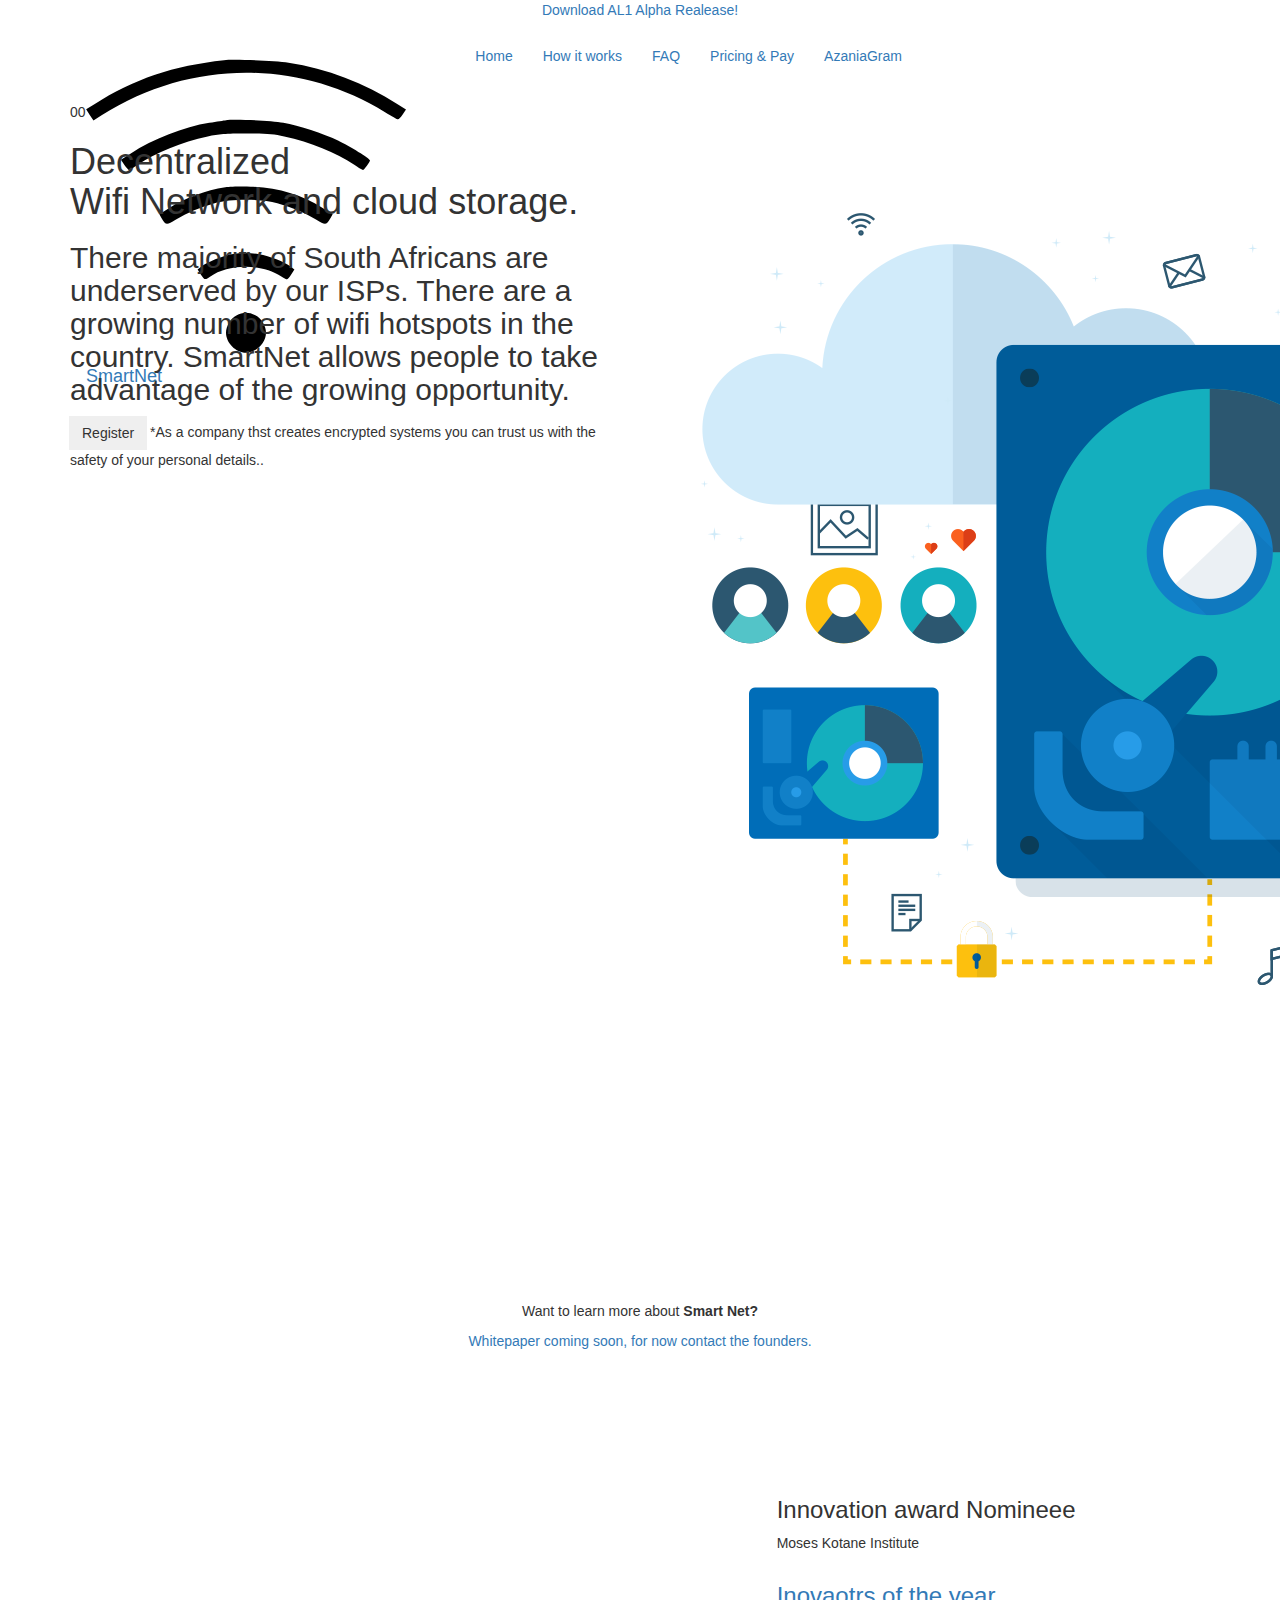
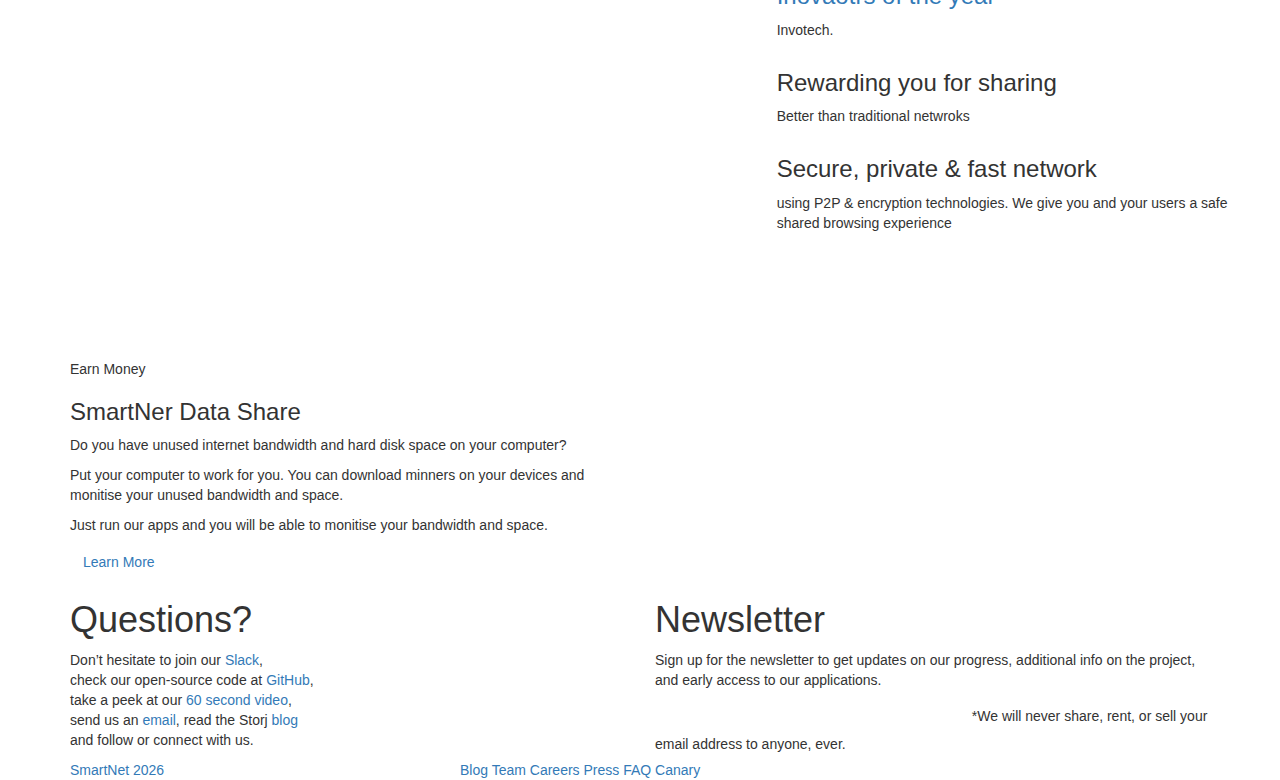
==== commit 148dd7e5: "Add files via upload" ====
--- a/index.html
+++ b/index.html
@@ -1,1639 +1,348 @@
-<!DOCTYPE html> 
+<!DOCTYPE html>
 <html lang="en">
-	<head>
-
-		<title>Bitcoin Wallet by Coinb.in</title>
-
-		<meta http-equiv="content-type" content="text/html;charset=utf-8" />
-		<meta name="keywords" content="bitcoin, wallet, multisig, multisignature, address, browser, segwit, javascript, js, broadcast, transaction, verify, decode" />
-		<meta name="description" content="A Bitcoin Wallet written in Javascript. Supports Multisig, SegWit, Custom Transactions, nLockTime and more!" />
-
-		<meta http-equiv="X-UA-Compatible" content="IE=edge">
-		<meta name="viewport" content="width=device-width, initial-scale=1.0">
-
-		<link rel="stylesheet" href="css/bootstrap.min.css" media="screen">
-		<link rel="stylesheet" href="css/bootstrap-datetimepicker.min.css">
-		<link rel="stylesheet" href="css/style.css" media="screen">
-		
-		<script type="text/javascript" src="js/jquery-1.9.1.min.js"></script>
-		<script type="text/javascript" src="js/moment.min.js"></script>
-		<script type="text/javascript" src="js/transition.js"></script>
-		<script type="text/javascript" src="js/collapse.js"></script>
-
-		<script type="text/javascript" src="js/bootstrap.min.js"></script>
-		<script type="text/javascript" src="js/bootstrap-datetimepicker.min.js"></script>
-
-		<script type="text/javascript" src="js/crypto-min.js"></script>
-		<script type="text/javascript" src="js/crypto-sha256.js"></script>
-		<script type="text/javascript" src="js/crypto-sha256-hmac.js"></script>
-		<script type="text/javascript" src="js/sha512.js"></script>
-		<script type="text/javascript" src="js/ripemd160.js"></script>
-		<script type="text/javascript" src="js/aes.js"></script>
-
-		<script type="text/javascript" src="js/qrcode.js"></script>
-		<script type="text/javascript" src="js/qcode-decoder.min.js"></script>
-		<script type="text/javascript" src="js/jsbn.js"></script>
-		<script type="text/javascript" src="js/ellipticcurve.js"></script>
-
-		<script type="text/javascript" src="js/coin.js"></script>
-		<script type="text/javascript" src="js/coinbin.js"></script>
-	</head>
-
-	<body>
-		<div id="wrap">
-			<!-- Fixed navbar -->
-			<div id="header" class="navbar navbar-default " role="navigation" hidden="true">
-				<div class="container">
-					<div class="navbar-header">
-						<button type="button" class="navbar-toggle" data-toggle="collapse" data-target=".navbar-collapse">
-							<span class="sr-only">Toggle navigation</span>
-							<span class="icon-bar"></span>
-							<span class="icon-bar"></span>
-							<span class="icon-bar"></span>
-						</button>
-						<a href="#home" class="navbar-brand" id="homeBtn"><img src="images/coinbin.gif" style="height:25px;margin-top:-5px"></a>
-					</div>
-					<div class="collapse navbar-collapse">
-						<ul class="nav navbar-nav">
-							<li class="dropdown">
-								<a href="#" class="dropdown-toggle" data-toggle="dropdown"><span class="glyphicon glyphicon-plus"></span> New<b class="caret"></b></a>
-								<ul class="dropdown-menu">
-									<li><a href="#newAddress" data-toggle="tab">Address</a></li>
-									<li><a href="#newSegWit" data-toggle="tab">SegWit Address</a></li>
-									<li><a href="#newMultiSig" data-toggle="tab">MultiSig Address</a></li>
-									<li><a href="#newTimeLocked" data-toggle="tab">Time Locked Address</a></li>
-									<li><a href="#newHDaddress" data-toggle="tab">HD Address</a></li>
-									<li class="divider"></li>
-									<li><a href="#newTransaction" data-toggle="tab">Transaction</a></li>
-								</ul>
-							</li>
-							<li><a href="#verify" data-toggle="tab"><span class="glyphicon glyphicon-ok"></span> Verify</a></li>
-							<li><a href="#sign" data-toggle="tab"><span class="glyphicon glyphicon-pencil"></span> Sign</a></li>
-							<li><a href="#broadcast" data-toggle="tab"><span class="glyphicon glyphicon-globe"></span> Broadcast</a></li>
-							<li><a href="#wallet" data-toggle="tab"><span class="glyphicon glyphicon-briefcase"></span> Wallet</a></li>
-							<li><a href="#about" data-toggle="tab"><span class="glyphicon glyphicon-info-sign"></span> About</a></li>
-
-							<li class="hidden"><a href="#settings" data-toggle="tab"><span class="glyphicon glyphicon-cog"></span> Settings</a></li>
-							<li class="hidden"><a href="#fees" data-toggle="tab"><span class="glyphicon glyphicon-tag"></span> Fees</a></li>
-						</ul>
-					</div>
-				</div>
-			</div>
-
-			<div id="content" class="container">
-
-				<noscript class="alert alert-danger center-block"><span class="glyphicon glyphicon-exclamation-sign"></span> This page uses javascript, please enable it to continue!</noscript>
-
-				<div class="tab-content">
-					<div class="tab-pane tab-content active" id="home">
-						<div class="row">
-							<div class="col-md-12">
-								<h2>Coinb.in <small>Welcome to the Blockchain</small></h2>
-							</div>
-						</div>
-
-						<div class="jumbotron">
-							<h1>Bitcoin. It's your money!</h1>
-							<p>Be your own bank, take control of your own money and start using Bitcoin today!</p>
-							<p><a class="btn btn-primary btn-lg" href="#about" role="button">Learn more &raquo;</a></p>
-						</div>
-
-						<hr>
-
-						<div class="row">
-							<div class="col-md-4">
-								<h3><span class="glyphicon glyphicon-ok"></span> Open Source</h3>
-								<p>Coinbin is an open source web based wallet written in javascript and released under the <a href="LICENSE">MIT license</a> which means it's free to use and edit.</p>
-							</div>
-
-							<div class="col-md-4">
-								<h3><span class="glyphicon glyphicon-fullscreen"></span> MultiSig</h3>
-								<p>We offer a fully transparent <a href="#newMultiSig">multisig</a> solution which works seamlessly offline and with other bitcoin clients.</p>
-							</div>
-
-							<div class="col-md-4">
-								<h3><span class="glyphicon glyphicon-bitcoin"></span> Raw Transactions</h3>
-								<p><a href="#newTransaction">Create</a>, <a href="#verify">verify</a>, <a href="#sign">sign</a> and <a href="#broadcast">broadcast</a> custom raw transactions online with advanced features and minimal effort!</p>
-							</div>
-						</div>
-
-						<div class="row">
-							<div class="col-md-4">
-								<h3><span class="glyphicon glyphicon-piggy-bank"></span> Wallet</h3>
-								<p>Quick access to an <a href="#wallet">online wallet</a> where only you have access to your own private keys &amp; can <a href="#fees">calculate your own fee</a>!</p>
-							</div>
-
-							<div class="col-md-4">
-								<h3><span class="glyphicon glyphicon-globe"></span> Addresses</h3>
-								<p>We support <a href="#newAddress">regular addresses</a>, <a href="#newMultiSig">multisig</a>, <a href="#newSegWit">segwit / bech32</a> and stealth all with access to your own private keys!</p>
-							</div>
-
-							<div class="col-md-4">
-								<h3><span class="glyphicon glyphicon-wrench"></span>  Development</h3>
-								<p>Use what we've built to write your own projects! See our documention (coming soon), or contribute at <a href="https://github.com/OutCast3k/coinbin/">github</a>.</p>
-							</div>
-						</div>
-					</div>
-
-					<div class="tab-pane tab-content" id="wallet">
-						<div class="row">
-							<div class="col-md-12">
-								<h2>Open Wallet <small> browser based bitcoin wallet</small></h2>
-								<div id="openLogin">
-									<form class="form-signin" role="form" action="javascript:;">
-
-										<p>Use the form below to open a wallet and begin using this service.</p>
-
-										<div class="alert alert-warning">
-											<b>Notice</b>: Different email address and password combination will open different wallets, be careful when entering your details as lost accounts can not be recovered! 
-										</div>
-
-										<input id="openEmail" type="email" class="form-control" placeholder="Email address" required autofocus>
-										<input id="openPass" type="password" class="form-control" placeholder="Password" required>
-										<input id="openPassConfirm" type="password" class="form-control" placeholder="Password confirm" required>
-										<br>
-
-										<div>
-											<a href="javascript:;" class="optionsCollapse"><div class="well well-sm"><span class="glyphicon glyphicon-collapse-down" id="glyphcollapse"></span> Advanced Options</div></a>
-											<div class="hidden optionsAdvanced">
-												<label>Segregated Witness Address</label>
-												<p class="checkbox">
-													<label><input type="checkbox" id="walletSegwit" class="checkbox-inline" checked> Use a segwit address instead of a regular address. <span class="text-muted"><i>(recommended)</i></span></label></label> <br>
-													<label><input type="radio" id="walletSegwitp2sh" class="walletSegwitType" name="walletSegWitType" value="p2sh" checked> p2sh address</label> <br>
-													<label><input type="radio" id="walletSegwitBech32" class="walletSegwitType" name="walletSegWitType" value="bech32"> bech32 address</label>
-												</p>
-
-												<label>Enable Replace by Fee (RBF)</label>
-												<p class="checkbox">
-													<label><input type="checkbox" id="walletRBF" class="checkbox-inline" checked> Enable RBF on all transactions, allowing you to manually raise the transaction fee later if required. <span class="text-muted"><i>(recommended)</i></span></label></label>
-												</p>
-											</div>
-										</div>
-
-										<div id="openLoginStatus" class="alert alert-danger hidden"></div>
-										<button id="openBtn" class="btn btn-primary" type="submit">Submit</button>
-									</form>
-								</div>
-
-								<div id="openWallet" class="hidden">
-									<div class="row">
-										<div class="col-md-12">
-											<p><span style="float:right;"><a href="javascript:;" id="walletLogout"><span class="glyphicon glyphicon-log-out"></span> Logout</a></span>Welcome to your wallet, enjoy your stay!</p>
-										</div>
-										<div class="col-md-12" align="center">
-											<div id="walletQrCode"></div> <br>
-											<div>
-												<span id="walletLoader" class="hidden"><img src="images/loader.gif"></span>
-												<span id="walletAddress"></span> 
-
-												<div class="btn-group">
-													<button type="button" class="btn btn-default btn-xs dropdown-toggle" data-toggle="dropdown" id="walletToBtn">SegWit <span class="caret"></span></button>
-													<ul class="dropdown-menu">
-														<li><a href="javascript:;" id="walletToSegWit">SegWit</a></li>
-														<li><a href="javascript:;" id="walletToSegWitBech32">SegWit/Bech32</a></li>
-														<li><a href="javascript:;" id="walletToLegacy">Legacy</a></li>
-													</ul>
-												</div>
-											</div>
-											<br>
-											<div style="text-align:center; width:350px;">
-												<ul class="nav nav-pills" role="tablist">
-													<li role="presentation" class="active"><a href="javascript:;" id="walletBalance">0.00 BTC</a></li>
-													<li role="presentation"><a href="javascript:;" id="walletShowSpend">Spend</a></li>
-													<li role="presentation"><a id="walletHistory" href="javascript:;" target="_blank">History</a></li>
-													<li role="presentation"><a href="https://localbitcoins.com/?ch=173j" target="_blank">Buy</a></li>
-													<li role="presentation"><a href="javascript:;" id="walletShowKeys">Keys</a></li>
-												</ul>
-
-												<br>
-
-												<div id="walletKeys" class="hidden">
-													<label>Public Key</label>
-													<input class="form-control pubkey" type="text" readonly>
-
-													<div class="walletSegWitRS hidden">
-														<label>Redeem Script <i>(SegWit)</i></label>
-														<input class="form-control" type="text" readonly>
-													</div>
-
-													<label>Private key</label>
-													<div class="input-group">
-														<input class="form-control privkey" type="password" readonly>
-
-														<span class="input-group-btn">
-															<button class="showKey btn btn-default" type="button">Show</button>
-														</span>
-													</div>
-
-													<label>Private Key (AES256 encrypted key)</label>
-													<input class="form-control privkeyaes" type="text" readonly>
-												</div>
-
-												<div id="walletSpend" class="hidden">
-													<div class="row">
-														<div class="form-inline output">
-															<div class="col-xs-8">
-																<label>Address</label>
-															</div>
-
-															<div class="col-xs-3">
-																<label>Amount</label>
-															</div>
-														</div>
-													</div>
-
-													<div class="row" id="walletSpendTo">
-														<div class="form-horizontal output">
-															<div class="col-xs-8">
-																<input type="text" class="form-control addressTo" data-original-title="" title="">
-															</div>
-															<div class="col-xs-3">
-																<input type="text" class="form-control amount" data-original-title="" title="" placeholder="0.00">
-
-															</div>
-
-															<a href="javascript:;" class="addressAdd"><span class="glyphicon glyphicon-plus"></span></a>
-															<br><br>
-														</div>
-													</div>
-													<div class="row">
-														<div class="col-xs-6">
-															<label><abbr title="the amount to pay in network miner fee">Transaction Fee</abbr>&nbsp;&nbsp;<a href="javascript:;" id="feesestwallet"><span class="glyphicon glyphicon-question-sign"></span></a></label>
-															<input type="text" class="form-control" value="0.00004000" id="txFee">
-														</div>
-														<div class="col-xs-5">
-															<label><abbr title="the amount to donate to coinb.in">Donation</abbr></label>
-															<input type="text" class="form-control" value="0.003" id="developerDonation">
-														</div>
-													</div>
-													<br>
-
-													<div id="walletSendStatus" class="alert alert-danger hidden"></div>
-
-													<button class="btn btn-primary" type="button" id="walletSendBtn">Send</button>
-													<button class="btn btn-default" type="button">Reset</button>
-												</div>
-											</div>
-										</div>
-									</div>
-								</div>
-							</div>
-						</div>
-					</div>
-
-					<div class="tab-pane tab-content" id="newAddress">
-						<h2>New Address <small>create a new address</small></h2>
-						<p>Any keys used you will need to manually store safely as they will be needed later to redeem the bitcoins.</p>
-						<label>Address (Share)</label>
-
-						<div class="input-group">
-							<input id="newBitcoinAddress" type="text" class="form-control address" value="" readonly>
-							<span class="input-group-btn">
-								<button class="qrcodeBtn btn btn-default" type="button" data-toggle="modal" data-target="#modalQrcode"><span class="glyphicon glyphicon-qrcode"></span></button>
-							</span>
-						</div>
-
-						<label>Public key (Share)</label>
-						<input id="newPubKey" type="text" class="form-control" readonly>
-						<label>Private key (WIF key)</label>
-						<div class="input-group">
-							<input id="newPrivKey" type="password" class="form-control" value="" readonly>
-							<span class="input-group-btn">
-								<button class="showKey btn btn-default" type="button">Show</button>
-							</span>
-						</div>
-
-						<div id="aes256wifkey" class="hidden">
-							<label>AES-256 Encrypted WIF key</label>
-							<input id="newPrivKeyEnc" type="text" class="form-control" value="" readonly>
-						</div>
-
-						<h3>Address Options</h3>
-						<p>You can use the advanced options below to generate different kind of keys and addresses.</p>
-						<div class="checkbox">
-							<label><input type="checkbox" id="newCompressed" class="checkbox-inline" checked> Compress <span class="text-muted">(recommended)</span></label>
-						</div>
-						<div class="checkbox">
-							<label><input type="checkbox" id="newBrainwallet" class="checkbox-inline"> Custom Seed or Brain Wallet</label>
-							<input type="text" class="form-control hidden" id="brainwallet">
-						</div>
-
-						<div class="checkbox">
-							<label><input type="checkbox" id="encryptKey" class="checkbox-inline"> Encrypt Private Key with AES-256 Password</label>
-							<div id="aes256passform" class="row hidden">
-								<div class="col-md-6">
-									<input type="password" class="form-control" id="aes256pass" placeholder="Password"></label>
-								</div>
-								<div class="col-md-6">
-									<input type="password" class="form-control" id="aes256pass_confirm" placeholder="Confirm Password">
-								</div>
-							</div>
-
-							<div id="aes256passStatus" class="row hidden">
-								<div class="col-md-12">
-									<br>
-									<div class="alert alert-danger"> <span class="glyphicon glyphicon-exclamation-sign"></span> Your passwords do not match, please try again!</div>
-								</div>
-							</div>
-
-						</div>
-
-						<div class="btn-group">
-							<input type="button" class="btn btn-primary" value="Generate" id="newKeysBtn">
-							<button type="button" class="btn btn-primary dropdown-toggle" data-toggle="dropdown" aria-haspopup="true" aria-expanded="false">
-								<span class="caret"></span>
-								<span class="sr-only">Toggle Dropdown</span>
-							</button>
-							<ul class="dropdown-menu">
-								<li><a href="#" id="newPaperwalletBtn">Print</a></li>
-							</ul>							
-						</div>
-						<br>
-					</div>
-
-					<div class="tab-pane tab-content" id="newSegWit">
-						<h2>New SegWit Address <small> Smaller &amp; Faster Transactions</small></h2>
-
-						<p>Any keys used you will need to manually store safely as they will be needed later to redeem the bitcoins.</p>
-
-						<label>SegWit Address (Share)</label>
-
-						<div class="input-group">
-							<input id="newSegWitAddress" type="text" class="form-control address" value="" readonly>
-							<span class="input-group-btn">
-								<button class="qrcodeBtn btn btn-default" type="button" data-toggle="modal" data-target="#modalQrcode"><span class="glyphicon glyphicon-qrcode"></span></button>
-							</span>
-						</div>
-
-						<label>RedeemScript</label>
-						<input id="newSegWitRedeemScript" type="text" class="form-control" readonly>
-
-						<label>Public key</label>
-						<input id="newSegWitPubKey" type="text" class="form-control" readonly>
-
-						<label>Private key (WIF key)</label>
-						<div class="input-group">
-							<input id="newSegWitPrivKey" type="password" class="form-control" value="" readonly>
-							<span class="input-group-btn">
-								<button class="showKey btn btn-default" type="button">Show</button>
-							</span>
-						</div>
-
-
-						<h3>Address Options</h3>
-						<p>You can use the advanced options below to generate different kind of keys and addresses.</p>
-
-						<div class="checkbox">
-							<label><input type="checkbox" id="newSegWitBech32addr" class="checkbox-inline" checked> Enable <a href="https://en.bitcoin.it/wiki/Bech32" target="_blank">Bech32</a>?</label>
-						</div>
-
-						<div class="checkbox">
-							<label><input type="checkbox" id="newSegWitBrainwallet" class="checkbox-inline"> Custom Seed or Brain Wallet</label>
-							<input type="text" class="form-control hidden" id="brainwalletSegWit">
-						</div>
-
-						<div class="btn-group">
-							<input type="button" class="btn btn-primary" value="Generate" id="newSegWitKeysBtn">
-							<button type="button" class="btn btn-primary dropdown-toggle" data-toggle="dropdown" aria-haspopup="true" aria-expanded="false">
-								<span class="caret"></span>
-								<span class="sr-only">Toggle Dropdown</span>
-							</button>
-
-							<ul class="dropdown-menu">
-								<li><a href="#" id="newSegwitPaperwalletBtn">Print</a></li>
-							</ul>
-						</div>
-						<br>
-					</div>
-
-					<div class="tab-pane tab-content" id="newMultiSig">
-						<h2>New Multisig Address <small>Secure multisig address</small></h2>
-
-						<div class="row">
-
-							<div class="col-md-8">
-								<p>Public keys can be <a href="#newAddress">generated in your browser</a> or from your bitcoin client</a>.</p>
-								<p>Enter the public keys of all the participants, to create a <a href="https://en.bitcoin.it/wiki/Address#Multi-signature_addresses" target="_blank">multi signature address</a>. Maximum of 15 allowed. Compressed and uncompressed public keys are accepted.</p>
-							</div>
-
-							<div class="col-md-3">
-								<p class="alert alert-info"><span class="glyphicon glyphicon-info-sign"></span> <a href="javascript:;" data-toggle="modal" data-target="#modalMediator"><abbr>Need a Mediator?</abbr></a></p>
-							</div>
-
-							<div class="col-md-1">
-							</div>
-						</div>
-
-						<div id="multisigPubKeys" class="row">
-							<div class="form-horizontal">
-								<div class="col-xs-11">
-									<input type="text" class="form-control pubkey">
-								</div>
-								<a href="javascript:;" class="pubkeyAdd"><span class="glyphicon glyphicon-plus"></span></a>
-								<br><br>
-							</div>
-						</div>
-
-						<p>Enter the amount of signatures required to release the coins</p>
-						<div class="row">
-							<div class="col-xs-3">
-								<select id="releaseCoins" class="form-control">
-									<option>1</option>
-									<option selected>2</option>
-									<option>3</option>
-									<option>4</option>
-									<option>5</option>
-									<option>6</option>
-									<option>7</option>
-									<option>8</option>
-									<option>9</option>
-									<option>10</option>
-									<option>11</option>
-									<option>12</option>
-									<option>13</option>
-									<option>14</option>
-									<option>15</option>
-								</select>
-							</div>
-						</div>
-
-						<br>
-
-						<div id="multiSigErrorMsg" class="alert alert-danger" style="display:none;"></div>
-
-						<div class="alert alert-success hidden" id="multiSigData">
-							<label>Address</label>
-							<p>Payment should be made to this address:</p>
-							<div class="row">
-								<div class="col-lg-6">
-									<div class="input-group">
-										<input type="text" class="form-control address" value="" readonly>
-										<span class="input-group-btn">
-											<button class="qrcodeBtn btn btn-default" type="button" data-toggle="modal" data-target="#modalQrcode"><span class="glyphicon glyphicon-qrcode"></span></button>
-										</span>
-									</div>
-								</div>
-							</div>
-							<label>Redeem Script</label>
-							<p>This script should be <i>saved and should be shared with all the participants before a payment is made</i>, so they may validate the authenticity of the address, it will also be used later to release the bitcoins.</p>
-							<textarea class="form-control script" style="height:160px" readonly></textarea>
-							<label>Shareable URL</label>
-							<input type="text" class="scriptUrl form-control" readonly>
-						</div>
-
-						<input type="button" class="btn btn-primary" value="Submit" id="newMultiSigAddress">
-						<br>
-					</div>
-
-                    <div class="tab-pane tab-content" id="newTimeLocked">
-                        <h2>New Time Locked Address <small>Coins can be released only after a certain date</small></h2>
-
-                        <div class="row">
-
-                            <div class="col-md-11">
-				<p>Use <i><a href="https://github.com/bitcoin/bips/blob/master/bip-0065.mediawiki" target="_blank">OP_CHECKLOCKTIMEVERIFY</a></i> (OP_HODL) to create a time locked address where the funds are unspendable until a set date and time has passed.</p>
-                                <p>Public keys can be <a href="#newAddress">generated in your browser</a> or from your bitcoin client</a>.</p>
-                                <p>Enter the public key that will be able to unlock the funds after the a certain date.
-                            </div>
-
-                            <div class="col-md-1">
-                            </div>
-                        </div>
-
-                        <div class="row">
-                            <div class="form-horizontal">
-                                <div class="col-xs-12">
-                                    <input id="timeLockedPubKey" type="text" class="form-control pubkey">
-                                </div>
-                            </div>
-                        </div>
-
-                        <p id="timeLockedRbTypeBox">
-                        	Enter the 
-                        		<input type="radio" id="timeLockedRbTypeDate" name="timeLockedRbType" value="date" checked="checked"> 
-                        		<label for="timeLockedRbTypeDate">date and time</label> 
-                        		or                         		
-                        		<input type="radio" id="timeLockedRbTypeBlockHeight" name="timeLockedRbType" value="blockheight">
-                        		<label for="timeLockedRbTypeBlockHeight">blockheight</label>
-
-                        		required to release the coins: 
-                        </p>
-                        <div class="row">
-                            <div class='col-md-6'>
-                                <div class="form-group">
-                                    <div class='input-group date' id='timeLockedDateTimePicker'>
-                                        <input type='text' class="form-control" placeholder="MM/DD/YYYY hh:mm" />
-                                        <span class="input-group-addon">
-                                            <span class="glyphicon glyphicon-calendar"></span>
-                                        </span>
-                                    </div>
-                                    <div class='input-group hidden' id='timeLockedBlockHeight'>
-                                        <input type='text' id='timeLockedBlockHeightVal' class="form-control" placeholder="Blockheight" />
-                                    </div>
-                                </div>
-                            </div>
-                        </div>
-
-                        <br>
-
-                        <div id="timeLockedErrorMsg" class="alert alert-danger" style="display:none;"></div>
-
-                        <div class="alert alert-success hidden" id="timeLockedData">
-                            <label>Address</label>
-                            <p>Payment should be made to this address:</p>
-                            <div class="row">
-                                <div class="col-lg-6">
-                                    <div class="input-group">
-                                        <input type="text" class="form-control address" value="" readonly>
-                                        <span class="input-group-btn">
-                                            <button class="qrcodeBtn btn btn-default" type="button" data-toggle="modal" data-target="#modalQrcode"><span class="glyphicon glyphicon-qrcode"></span></button>
-                                        </span>
-                                    </div>
-                                </div>
-                            </div>
-                            <label>Redeem Script</label>
-                            <p>This script should be <i>saved and should be shared with all the participants before a payment is made</i>, so they may validate the authenticity of the address, it will also be used later to release the bitcoins.</p>
-                            <textarea class="form-control script" style="height:160px" readonly></textarea>
-                            <label>Shareable URL</label>
-                            <input type="text" class="scriptUrl form-control" readonly>
-                        </div>
-
-                        <input type="button" class="btn btn-primary" value="Submit" id="newTimeLockedAddress">
-                        <br>
-                    </div>
-
-					<div class="tab-pane tab-content" id="newHDaddress">
-						<h2>New HD Address <small>making bip32 even easier</small></h2>
-						<p>Use the form below to generate a <i>master</i> hierarchical deterministic address.</p>
-
-						<label>xPub Address</label>
-						<div class="input-group">
-							<input id="newHDxpub" type="text" class="form-control" value="" readonly>
-							<span class="input-group-btn">
-								<button class="deriveHDbtn btn btn-default" type="button"><span title="Derive from key" class="glyphicon glyphicon-chevron-right"></span></button>
-							</span>
-						</div>
-
-						<label>xPrv Address</label>
-						<div class="input-group">
-							<input id="newHDxprv" type="text" class="form-control" value="" readonly>
-							<span class="input-group-btn">
-								<button class="deriveHDbtn btn btn-default" type="button"><span title="Derive from key" class="glyphicon glyphicon-chevron-right"></span></button>
-							</span>
-						</div>
-
-						<h3>Address Options</h3>
-						<p>You can use the advanced options below to generate different kinds of master addresses.</p>
-						
-						<div class="checkbox">
-							<label><input type="checkbox" id="newHDBrainwallet" class="checkbox-inline"> Custom Seed or Brain Wallet</label>
-							<input type="text" class="form-control hidden" id="HDBrainwallet">
-						</div>
-
-						<input type="button" class="btn btn-primary" value="Generate" id="newHDKeysBtn">
-					</div>
-
-					<div class="tab-pane tab-content" id="newTransaction">
-						<h2>Payment <small>Create a new payment</small></h2>
-						<p>Pay your monthly subscription and begin your session</p>
-
-						<b>Address, WIF key or Redeem Script</b>:
-						<div class="input-group">
-							<span class="input-group-btn">
-								<button class="btn btn-info qrcodeScanner" type="button" data-toggle="modal" data-target="#modalQrcodeScanner" forward-result="#redeemFrom"><span class="glyphicon glyphicon-camera"></span></button>
-							</span>
-							<input type="text" id="redeemFrom" class="form-control" value="">
-							<span class="input-group-btn">
-								<button id="redeemFromBtn" class="btn btn-info" type="button">Load</button>
-							</span>
-						</div>
-
-						<br>
-
-						<div class="hidden alert alert-danger" id="redeemFromStatus"></div>
-
-						<div class="hidden alert alert-info" id="redeemFromAddress"></div>
-
-						<div>
-							<a href="javascript:;" class="optionsCollapse"><div class="well well-sm"><span class="glyphicon glyphicon-collapse-down" id="glyphcollapse"></span> Advanced Options</div></a>
-
-							<div class="hidden optionsAdvanced">
-
-								<label>Clear Inputs</label>
-								<p class="checkbox">
-									<label><input type="checkbox" id="clearInputsOnLoad" class="checkbox-inline" checked> Clear existing inputs when new inputs are loaded.</label>
-								</p>
-
-								<hr>
-
-								<label>Null Data</label> <span class="text-muted text-normal">(80 byte limit, <i>40 bytes recommended</i>)</span>
-								<p class="checkbox">
-									<label><input type="checkbox" id="opReturn" class="checkbox-inline"> Allow data to be sent within the transaction and stored in the blockchain by using <a href="https://bitcoin.org/en/developer-guide#null-data" target="_blank">OP_RETURN</a>.</label>
-									<div class="text-muted">When using this option you may enter a hex string or address into the address field on the output tab.</div>
-								</p>
-
-								<hr>
-
-								<label>Lock Time</label>
-								<p>The <a href="https://bitcoin.org/en/developer-guide#locktime-and-sequence-number">locktime</a> indicates the earliest time a transaction can be added to the block chain.</p>
-								<input type="text" class="form-control" value="0" id="nLockTime">
-
-								<hr>
-
-
-								<label>Replace By Fee (RBF)</label>
-								<p class="checkbox">
-									<label><input type="checkbox" id="txRBF" class="checkbox-inline" checked> Make this a <a href="https://en.bitcoin.it/wiki/Transaction_replacement" target="_blank">RBF transaction</a>.</label>
-								</p>
-
-								<hr>
-
-								<label>Network</label>
-								<p>The <a href="#settings">settings</a> page can be used to select alternative networks of which you can retrieve your unspent outputs and broadcast a signed transaction into.</p>
-
-								<hr>
-							</div>
-						</div>
-
-						<ul class="nav nav-tabs" id="putTabs">
-							<li class="active"><a href="#txoutputs" data-toggle="tab">Outputs <small>(<span id="totalOutput">0.00000000</span>)</small></a></li>
-							<li><a href="#txinputs" data-toggle="tab">Inputs <small>(<span id="totalInput">0.00000000</span>)</small></a></li>
-						</ul>
-
-						<br>
-
-						<div class="tab-content">
-
-							<div class="tab-pane fade in active" id="txoutputs">
-
-								<span class="pull-right"><a href="javascript:;" id="donateTxBtn" class="btn btn-link"><span class="glyphicon glyphicon-heart"></span> Donate!</a></span>
-
-								<p>Enter the address and amount you wish to make a payment to.</p>
-								<div class="row">
-									<div class="col-xs-8">
-										<label><abbr title="Address to send to">Address</abbr></label>
-									</div>
-									<div class="col-xs-3">
-										<label><abbr title="Amount to send">Amount</abbr></label>
-									</div>
-									<div class="col-xs-1">
-									</div>
-								</div>
-
-								<div id="recipients">
-									<div class="row recipient">
-										<div class="col-xs-8">
-											<input type="text" class="form-control address" placeholder="1">
-										</div>
-										<div class="col-xs-3">
-											<input type="text" class="form-control amount" placeholder="0.00">
-										</div>
-										<div class="col-xs-1">
-											<a href="javascript:;" class="addressAddTo"><span class="glyphicon glyphicon-plus"></span></a>
-										</div>
-									</div>
-								</div>
-							</div>
-
-
-							<div class="tab-pane fade" id="txinputs">
-								<p>Enter the details of inputs you wish to spend.</p>
-								<div class="row">
-									<div class="col-xs-5">
-										<label><abbr title="Transaction ID">Transaction ID:</abbr></label>
-									</div>
-									<div class="col-xs-1">
-										<label><abbr title="Transaction Input Number">N</abbr></label>
-									</div>
-									<div class="col-xs-3">
-										<label>Script</label>
-									</div>
-									<div class="col-xs-2">
-										<label><abbr title="This field is for accounting purposes only - the entire input will be spent!">Amount</abbr></label>
-									</div>
-									<div class="col-xs-1">
-									</div>
-								</div>
-
-								<div id="inputs">
-									<div class="row inputs">
-										<div class="col-xs-5">
-											<input type="text" class="form-control txId" placeholder="">
-										</div>
-										<div class="col-xs-1">
-											<input type="text" class="form-control txIdN" placeholder="0">
-										</div>
-										<div class="col-xs-3">
-											<input type="text" class="form-control txIdScript">
-										</div>
-										<div class="col-xs-2">
-											<input type="text" class="form-control txIdAmount" placeholder="0.00">
-										</div>
-										<div class="col-xs-1">
-											<a href="javascript:;" class="txidAdd"><span class="glyphicon glyphicon-plus"></span></a>
-											<a href="javascript:;" class="txidClear"><span class="glyphicon glyphicon-minus"></span></a>
-										</div>
-									</div>
-								</div>
-
-							</div>
-						</div>
-
-						<br>
-
-						<div class="row">
-							<div class="col-xs-3">
-								<label><abbr title="What is not spent will be used as a transaction fee, so remember to add a &quot;change address&quot;">Transaction Fee</abbr>&nbsp;&nbsp;<a href="javascript:;" id="feesestnewtx"><span class="glyphicon glyphicon-question-sign"></span></a></label>
-								<input type="text" id="transactionFee" class="form-control" value="0.0000" readonly>
-							</div>
-						</div>
-
-						<br>
-
-						<div id="transactionCreateStatus" class="alert alert-danger hidden"></div>
-
-						<div id="transactionCreate" class="alert alert-success hidden">
-							<label>Transaction</label>
-							<button class="qrcodeBtn btn btn-default" type="button" data-toggle="modal" data-target="#modalQrcode" style="float:right;"><span class="glyphicon glyphicon-qrcode"></span></button>
-
-							<p>The transaction below has been generated and encoded. It can be broadcasted once it has been signed.</p>
-							<br>
-			                                <textarea class="form-control" style="height:150px" readonly></textarea>
-
-							<p class="text-muted">Size: <span class="txSize">0</span> <i>bytes</i></p>
-						</div>
-
-						<input type="button" value="Submit" class="btn btn-primary" id="transactionBtn">
-
-						<br>
-					</div>
-
-
-					<div class="tab-pane tab-content" id="fees">
-						<h2>Bitcoin Fee Calculator</h2>
-						<p>This page will give you a guide on the lowest fee to use to get your transaction included within the next few blocks. It works by predicting the size of a transaction and comparing it to another transaction in a recent block to determine an appropriate fee.</p>	
-
-						<div align="center" class="alert alert-info">
-							<h2><span class="glyphicon glyphicon-question-sign"></span> Recommended Fee: <span class="recommendedFee">0.00000000</span> BTC <small> <br> for a transaction of <span class="feeTxSize">0</span> bytes</small></h2>
-							<span class="text-muted"><i><span class="feeSatByte">?</span> Sat/Byte</i></span>
-						</div>
-
-						<div id="txsliders" class="row">
-							<div class="col-md-6 txinputs">
-
-								<div align="center"><b><span class="txtotal total">0</span><br>Inputs</b></div>
-								<div id="txinputstype" align="center" class="small text-muted">
-									<br>
-									<span><span class="txsize">0</span> Bytes</span>
-								</div>
-
-								<h4 class="regular"><abbr title="Spending from a compressed legacy address. p2pkh">Regular</abbr> <small>Compressed</small> 
-									<span class="badge inputno" title="Number of Regular Inputs">1</span> 
-									<small><span class="bytes">148</span> bytes</small>
-									<small class="estimate hidden"><em> *estimate</em></small>
-								</h4> 
-
-								<div class="input-group">
-									<span class="input-group-btn"><button class="btn sliderbtn down" type="button"><span class="glyphicon glyphicon-chevron-left"></span></button></span>
-									<input type="range" min="0" max="100" value="1" class="slider txinput txi_regular" rel="regular">
-									<span class="input-group-btn"><button class="btn sliderbtn up" type="button"><span class="glyphicon glyphicon-chevron-right"></span></button></span>
-								</div>
-
-								<h4 class="segwit"><abbr title="Spending from a segwit address. p2sh">SegWit</abbr> 
-									<span class="badge inputno" title="Number of SegWit Inputs">0</span>
-									<small><span class="bytes">0</span> bytes</small>
-									<small class="estimate hidden"><em> *estimate</em></small>
-								</h4> 
-
-								<div class="input-group">
-									<span class="input-group-btn"><button class="btn sliderbtn down" type="button"><span class="glyphicon glyphicon-chevron-left"></span></button></span>
-									<input type="range" min="0" max="100" value="0" class="slider txinput txi_segwit" rel="segwit">
-									<span class="input-group-btn"><button class="btn sliderbtn up" type="button"><span class="glyphicon glyphicon-chevron-right"></span></button></span>
-								</div>
-
-								<h4 class="multisig"><abbr title="Spending from a multisig address. p2sh">MultiSig</abbr>  
-									<span class="badge inputno" title="Number of MultiSig Inputs">0</span>
-									<small><span class="bytes">0</span> bytes</small>
-									<small class="estimate hidden"><em> *estimate</em></small>
-								</h4> 
-
-								<div class="input-group">
-									<span class="input-group-btn"><button class="btn sliderbtn down" type="button"><span class="glyphicon glyphicon-chevron-left"></span></button></span>
-									<input type="range" min="0" max="100" value="0" class="slider txinput txi_multisig" rel="multisig">
-									<span class="input-group-btn"><button class="btn sliderbtn up" type="button"><span class="glyphicon glyphicon-chevron-right"></span></button></span>
-								</div>
-
-								<h4 class="hodl"><abbr title="Spending from a time locked address. p2sh">Hodl</abbr> <small>Time Locked</small> 
-									<span class="badge inputno" title="Number of Hodl Inputs">0</span>
-									<small><span class="bytes">0</span> bytes</small>
-									<small class="estimate hidden"><em> *estimate</em></small>
-								</h4>
-
-								<div class="input-group">
-									<span class="input-group-btn"><button class="btn sliderbtn down" type="button"><span class="glyphicon glyphicon-chevron-left"></span></button></span>
-									<input type="range" min="0" max="100" value="0" class="slider txinput txi_hodl" rel="hodl">
-									<span class="input-group-btn"><button class="btn sliderbtn up" type="button"><span class="glyphicon glyphicon-chevron-right"></span></button></span>
-								</div>
-
-								<h4 class="unknown"><abbr title="Spending from an unrecognized input. p2sh">Unknown</abbr> 
-									<span class="badge inputno" title="Number of Unknown Inputs">0</span>
-									<small><span class="bytes">0</span> bytes</small>
-									<small class="estimate hidden"><em> *estimate</em></small>
-								</h4>
-
-								<div class="input-group">
-									<span class="input-group-btn"><button class="btn sliderbtn down" type="button"><span class="glyphicon glyphicon-chevron-left"></span></button></span>
-									<input type="range" min="0" max="100" value="0" class="slider txinput txi_unknown" rel="unknown">
-									<span class="input-group-btn"><button class="btn sliderbtn up" type="button"><span class="glyphicon glyphicon-chevron-right"></span></button></span>
-								</div>
-
-								<br>
-							</div>
-
-							<div class="col-md-6 txoutputs">
-
-								<div align="center"><b><span class="txtotal total">0</span><br>Outputs</b></div>
-								<div id="txoutputtype" align="center" class="small text-muted">
-									<br>
-									<span><span class="txsize">0</span> Bytes</span>
-								</div>
-
-								<h4 class="p2pkh"><abbr title="A pay 2 public key hash. Starts with 1. Used with legacy addresses">Regular</abbr> <small>p2pkh (1...)</small> 
-									<span class="badge outputno" title="Number of p2pkh Outputs">2</span> 
-									<small><span class="bytes">68</span> bytes</small>
-									<small class="estimate hidden"><em> *estimate</em></small>
-								</h4>	 
-
-								<div class="input-group">
-									<span class="input-group-btn"><button class="btn sliderbtn down" type="button"><span class="glyphicon glyphicon-chevron-left"></span></button></span>
-									<input type="range" min="0" max="100" value="2" class="slider txoutput txo_p2pkh" rel="p2pkh">
-									<span class="input-group-btn"><button class="btn sliderbtn up" type="button"><span class="glyphicon glyphicon-chevron-right"></span></button></span>
-								</div>
-
-								<h4 class="p2sh"><abbr title="A pay 2 script hash address. Starts with a 3. For example a segwit or multisig address">Regular</abbr> <small>p2sh (3...)</small> 
-									<span class="badge outputno" title="Number of p2sh Outputs">0</span> 
-									<small><span class="bytes">0</span> bytes</small>
-									<small class="estimate hidden"><em> *estimate</em></small>
-								</h4> 
-
-								<div class="input-group">
-									<span class="input-group-btn"><button class="btn sliderbtn down" type="button"><span class="glyphicon glyphicon-chevron-left"></span></button></span>
-									<input type="range" min="0" max="100" value="0" class="slider txoutput txo_p2sh" rel="p2sh">	
-									<span class="input-group-btn"><button class="btn sliderbtn up" type="button"><span class="glyphicon glyphicon-chevron-right"></span></button></span>
-								</div>
-
-								<br>
-							</div>
-						</div>
-
-						<br>
-
-						<div class="row">
-							<div class="col-md-12">
-								<div class="text-muted">Chargable Transaction Size: <span class="feeTxSize">0</span> bytes</div>
-							</div>
-						</div>
-
-						<hr>
-
-						<div class="row">
-							<div class="col-md-12 recommended">
-
-								<h3>Blockchain Data <span class="pull-right"><button type="button" id="feeStatsReload" class="btn btn-default btn-sm"><span class="glyphicon glyphicon-refresh"></span></button></span></h3>
-
-								<p>This is based on us comparing your transaction against a very recent transaction found in a very recent block</p>
-								<p><b>Block Height</b>: <span class="blockHeight">?</span></p>
-								<p class="hideOverflow"><b>Block #</b>: <span class="blockHash">?</span></p>
-								<p><b>Block Time</b>: <span class="blockTime">?</span> <span class="blockDateTime text-muted"></span></p>
-								<p class="hideOverflow"><b>Transaction ID</b>: <span class="txId">?</span></p>
-								<p><b>Transaction Size</b>: <span class="txSize">0</span> bytes</p>
-								<p><b>Transaction Fee</b>: <span class="txFee">0.00000000</span></p>
-								<p><b>Satoshi per Byte</b>: <span class="feeSatByte">0</span></p>
-
-								<p>Based on your data and this recently mined transaction we recommend a fee of <b><span class="recommendedFee">0.00000000</span> BTC</b> to get it into the next few blocks</p>
-							</div>
-						</div>
-
-						<br>
-
-						<div class="row">
-
-							<div class="col-md-12">
-								<a href="javascript:;" id="advancedFeesCollapse">
-									<div class="well well-sm"><span class="glyphicon glyphicon-collapse-down"></span> Advanced Options &amp; Raw Transaction</div>
-								</a>
-							</div>
-						</div>
-
-						<div class="row hidden" id="advancedFees">
-							<div class="col-md-12">
-								<p>Enter your unsigned or signed hex encoded transaction below:</p>
-								<textarea class="form-control txhex" style="height:160px"></textarea><br>
-								<button type="button" class="btn btn-primary" id="feesAnalyseBtn">Analyse Transaction</button>
-
-								<hr>
-
-								<h4>Estimate Input Size <small>in bytes</small></h4>
-
-								<div class="form-inline">
-									<div class="form-group">
-										<label for="est_txi_regular">Regular</label>
-										<input type="number" class="form-control" id="est_txi_regular" value="107">
-									</div>
-									<div class="form-group">
-										<label for="est_txi_segwit">SegWit</label>
-										<input type="number" class="form-control" id="est_txi_segwit" value="27">
-									</div>
-									<div class="form-group">
-										<label for="est_txi_multisig">MultiSig</label>
-										<input type="number" class="form-control" id="est_txi_multisig" value="351">
-									</div>
-									<div class="form-group">
-										<label for="est_txi_hodl">Hodl</label>
-										<input type="number" class="form-control" id="est_txi_hodl" value="78">
-									</div>
-									<div class="form-group">
-										<label for="est_txi_unknown">Unknown</label>
-										<input type="number" class="form-control" id="est_txi_unknown" value="512">
-									</div>
-								</div>
-
-								<h4>Estimate Output Size <small> in bytes</small></h4>
-								<div class="form-inline">
-									<div class="form-group">
-										<label for="est_txo_p2pkh">Regular P2PKH</label>
-										<input type="number" class="form-control" id="est_txo_p2pkh" value="25">
-									</div>
-										<div class="form-group">
-										<label for="est_txo_p2sh">Regular P2SH</label>
-										<input type="number" class="form-control" id="est_txo_p2sh" value="23">
-									</div>
-								</div>
-							</div>
-						</div>
-					</div>
-
-					<div class="tab-pane tab-content" id="verify">
-						<h2>Verify <small>transactions and other scripts</small></h2>
-						<div class="row">
-							<div class="col-md-12">
-								<p>Enter the raw transaction, redeem script, pubkey, hd address or wif key to convert it into a readable format that can be verified manually.</p>
-								<textarea type="text" id="verifyScript" class="form-control" style="height:125px"></textarea>
-							</div>
-						</div>
-						<br>
-
-						<div class="hidden verifyData" id="verifyRsData">
-
-							<h4>Redeem Script</h4>
-							<p><span style="float:right"><a href="javascript:;" target="_blank" class="verifyLink" title="Link to this page"><span class="glyphicon glyphicon-link"></span></a></span>The above redeem script has been decoded</p>
-
-							<div class="hidden" id="verifyRsDataMultisig">
-								<label>Multi Signature Address</label>
-								<div class="row">
-    									<div class="col-lg-6">
-    										<div class="input-group">
-    											<input type="text" class="form-control address multisigAddress" value="" readonly>
-    											<span class="input-group-btn">
-    												<button class="qrcodeBtn btn btn-default" type="button" data-toggle="modal" data-target="#modalQrcode"><span class="glyphicon glyphicon-qrcode"></span></button>
-    											</span>
-    										</div>
-    									</div>
-    								</div>
-
-								<label>Required Signatures</label>
-		    						<p class="signaturesRequired">?</p>
-    								<label>Signatures Required from</label>
-    								<table class="table table-striped table-hover">
-    									<tbody>
-    									</tbody>
-    								</table>
-								<br>
-							</div>
-	
-							<div class="hidden verifyData" id="verifyRsDataSegWit">
-				                               	<label>Segwit Address</label>
-   								<div class="row">
-   									<div class="col-lg-6">
-    										<div class="input-group">
-    											<input type="text" class="form-control address segWitAddress" value="" readonly>
-    											<span class="input-group-btn">
-    												<button class="qrcodeBtn btn btn-default" type="button" data-toggle="modal" data-target="#modalQrcode"><span class="glyphicon glyphicon-qrcode"></span></button>
-    											</span>
-    										</div>
-									</div>
-								</div>
-								<br>
-							</div>
-
-							<div class="hidden verifyData" id="verifyRsDataHodl">
-								<label>Hodl Address</label>
-								<div class="row">
-									<div class="col-md-12">
-										<div class="input-group">
-											<input type="text" class="form-control address" value="" readonly>
-											<span class="input-group-btn">
-												<button class="qrcodeBtn btn btn-default" type="button" data-toggle="modal" data-target="#modalQrcode"><span class="glyphicon glyphicon-qrcode"></span></button>
-											</span>
-										</div>
-									</div>
-								</div>
-
-								<label>Required Signature</label>
-								<div class="row">
-									<div class="col-md-12">
-										<div class="input-group">
-											<input type="text" class="form-control address pubkey" value="" readonly>
-											<span class="input-group-btn">
-												<button class="qrcodeBtn btn btn-default" type="button" data-toggle="modal" data-target="#modalQrcode"><span class="glyphicon glyphicon-qrcode"></span></button>
-											</span>
-										</div>
-									</div>
-								</div>
-
-								<label>Unlock Time</label>
-								<div class="row">
-									<div class='col-md-4'>
-										<div class="input-group">
-											<input type="text" class="form-control date" value="" readonly>
-										</div>
-									</div>
-								</div>
-							</div>
-						</div>
-
-						<div class="hidden verifyData" id="verifyTransactionData">
-							<h4>Transaction Script</h4>
-							<p><span style="float:right"><a href="" target="_blank" class="verifyLink" title="Link to this page"><span class="glyphicon glyphicon-link"></span></a></span>The above script has been decoded</p>
-							<div><b>Version</b>: <span class="transactionVersion"></span></div>
-							<div><b>Transaction Size</b>: <span class="transactionSize"></span></div>
-							<div><b>Lock time</b>: <span class="transactionLockTime"></span></div>
-							<div class="transactionSegWit"><b>SegWit</b>: True</div>
-							<div class="transactionRBF"><b>RBF</b>: This is a <a href="https://en.bitcoin.it/wiki/Transaction_replacement">replace by fee</a> transaction!</div>
-
-							<hr>
-
-							<label>Inputs</label>
-							<table class="table table-striped table-hover ins">
-								<thead>
-									<tr style="font-weight:bold;">
-										<td><abbr title="the transaction id">Txid</abbr></td><td><abbr title="index id of the the transaction">N</abbr></td><td><abbr title="transaction script">Script</abbr></td><td><abbr title="is input signed?">Signed?</abbr></td><td><abbr title="is transaction a multisig transaction?">MultiSig?</abbr></td>
-									</tr>
-								</thead>
-								<tbody>
-								</tbody>
-							</table>
-
-							<label>Outputs</label>
-							<table class="table table-striped table-hover outs">
-								<thead>
-									<tr style="font-weight:bold;">
-										<td><abbr title="address the funds are being sent to">Address</abbr></td><td><abbr title="the amount the address is being sent">Amount</abbr></td><td><abbr title="the script of the transaction">Script</abbr></td>
-									</tr>
-								</thead>
-								<tbody>
-								</tbody>
-							</table>
-						</div>
-
-
-						<div class="hidden verifyData" id="verifyPrivKey">
-							<h4>WIF key</h4>
-							<p>The above wif key has been decoded</p>
-							<p><b>Address</b>: <input type="text" class="form-control address" readonly></p>
-							<p><b>Public key</b>: <input type="text" class="form-control pubkey" readonly></p>
-							<p><b>Private key</b>: <input type="text" class="form-control privkey" readonly></p>
-							<p><b>Is compressed</b>: <span class="iscompressed"></span></p>
-
-						</div>
-
-						<div class="hidden verifyData" id="verifyPubKey">
-							<h4>Public key</h4>
-							<p><span style="float:right"><a href="" target="_blank" class="verifyLink" title="Link to this page"><span class="glyphicon glyphicon-link"></span></a></span>The above public key has been encoded to its address</p>
-							<p><b>Legacy Address</b>: <input type="text" class="form-control address" readonly></p>
-
-							<div class="hidden verifyDataSw">
-								<hr>
-								<div class="row">
-									<div class="col-md-6">
-										<p><b>P2SH Segwit Address</b>: <input type="text" class="form-control addressSegWit" readonly></p>
-									</div>
-
-									<div class="col-md-6">
-										<p><b>P2SH Segwit Redeem Script</b>: <input type="text" class="form-control addressSegWitRedeemScript" readonly></p>
-									</div>
-								</div>
-
-								<hr>
-								<div class="row">
-									<div class="col-md-6">
-										<p><b>Bech32 Address</b>: <input type="text" class="form-control addressBech32" readonly></p>
-									</div>
-
-									<div class="col-md-6">
-										<p><b>Bech32 Redeem Script</b>: <input type="text" class="form-control addressBech32RedeemScript" readonly></p>
-									</div>
-								</div>
-
-								<br>
-							</div>
-						</div>
-
-						<div class="hidden verifyData" id="verifyHDaddress">
-							<h4>HD Address</h4>
-							<p><span style="float:right"><a href="" target="_blank" class="verifyLink" title="Link to this page"><span class="glyphicon glyphicon-link"></span></a></span>The key <small><span class="hdKey hidden"></span></small> has been decoded</p>
-							<div class="row">
-								<div class="col-md-2">
-									<b>Type</b><br>
-									<span class="key_type"></span>
-								</div>
-
-								<div class="col-md-5">
-									<b>Chain Code</b><br>
-									<input type="text" class="form-control chain_code" value="" readonly>
-								</div>
-
-
-								<div class="col-md-5">
-									<b>Key</b><br>
-									<input type="text" class="form-control hdwifkey" value="" readonly>
-								</div>
-							</div>
-
-							<div class="row">
-								<div class="col-md-3">
-									<b>Version</b><br>
-									<input type="text" class="form-control version" value="" readonly>
-								</div>
-
-								<div class="col-md-3">
-									<b>Parent FingerPrint</b><br>
-									<input type="text" class="form-control parent_fingerprint" value="" readonly>
-								</div>
-
-								<div class="col-md-3">
-									<b>Depth</b><br>
-									<input type="text" class="form-control depth" value="" readonly>
-								</div>
-
-								<div class="col-md-3">
-									<b>Index</b><br>
-									<input type="text" class="form-control child_index" value="" readonly>
-								</div>
-							</div>
-
-							<div class="row">
-							</div>
-
-							<hr>
-
-							<h4>Key Derivation</h4>
-							<p>The path of key derivation</p>
-
-							<div class="row">
-								<div class="col-md-8">
-									<b>Path</b><br>
-									<select class="form-control" id="hdpathtype"">
-										<option value="simple">Simple: m/i</option>
-										<option value="custom">Custom</option>
-									</select>
-
-									<div id="hdpath" class="hidden" style="margin-top:4px">
-										<span class="input-group">
-											<input type="text" class="form-control" value="m/0/1">  <br>
-											<span class="input-group-addon"> / </span>
-										</span>
-									</div>
-								</div>
-
-								<div class="col-md-2">
-									<b><u>I</u>ndex (Start)</b><br>
-									<input type="text" class="form-control derivation_index_start" value="0">
-								</div>
-
-								<div class="col-md-2">
-									<b><u>I</u>ndex (End)</b><br>
-									<input type="text" class="form-control derivation_index_end" value="1">
-								</div>
-
-							</div>
-
-							<hr>
-							<h4>Keys</h4>
-
-							<p>Keys derived from the hd address provided</p>
-
-							<div class="derived_data">
-								<table class="table table-striped table-hover">
-									<thead>
-										<tr><td><b>Index</b></td><td><b>Address</b><td><b>Private Key (WIF)</b></td></td><td><b>Extended xPub</b></td><td><b>Extended xPrv</b></td></tr>
-									</thead>
-									<tbody>
-									</tbody>
-								</table>
-							</div>
-
-							<br>
-						</div>
-
-						<div id="verifyStatus" class="alert alert-danger hidden"><span class="glyphicon glyphicon-exclamation-sign"></span> Unable to decode</div>
-
-						<input type="button" value="Submit" class="btn btn-primary" id="verifyBtn">
-						<br>
-
-					</div>
-
-					<div class="tab-pane tab-content" id="sign">
-						<h2>Sign Transaction <small>once a transaction has been verified</small></h2>
-						<p>Once you have <a href="#verify">verified</a> a transaction you can sign and then <a href="#broadcast">broadcast</a> it into the network.</p>
-
-						<div class="row">
-							<div class="col-md-12">
-								<label for="signPrivateKey">Private key</label>
-
-								<div class="input-group">
-									<input id="signPrivateKey" type="password" class="form-control" value="">
-									<span class="input-group-btn">
-										<button class="showKey btn btn-default" type="button">Show</button>
-									</span>
-								</div>
-							</div>
-						</div>
-						<br>
-
-						<div class="row">
-							<div class="col-md-12">
-								<textarea type="text" id="signTransaction" class="form-control" style="height:125px"></textarea>
-							</div>
-						</div>
-						<br>
-
-						<a href="javascript:;" id="signAdvancedCollapse">
-							<div class="well well-sm"><span class="glyphicon glyphicon-collapse-down"></span> Advanced Options</div>
-						</a>
-
-						<div id="signAdvanced" class="hidden">
-							<div class="row">
-								<div class="col-md-12">
-									<label for="sighashType">Sig Hash Type</label>
-
-									<select id="sighashType" class="form-control">
-										<option value="1" rel="SIGHASH_ALL: Signs all the inputs and outputs, protecting everything against modification.">ALL (default)</option>
-										<option value="2" rel="SIGHASH_NONE: Signs all of the inputs but none of the outputs, allowing anyone to change where the satoshis are going unless other signatures using other signature hash flags protect the outputs.">NONE</option>
-										<option value="3" rel="SIGHASH_SINGLE: The only output signed is the one corresponding to this input, ensuring nobody can change your part of the transaction but allowing other signers to change their part of the transaction.">SINGLE</option>
-										<option value="129" rel="SIGHASH_ALL|SIGHASH_ANYONECANPAY: Signs all of the outputs but only this one input, it allows anyone to add or remove other inputs, so anyone can contribute additional satoshis but they cannot change how many satoshis are sent nor where they go.">ALL|ANYONECANPAY</option>
-										<option value="130" rel="SIGHASH_NONE|SIGHASH_ANYONECANPAY: Signs only this one input and allows anyone to add or remove other inputs or outputs, so anyone who gets a copy of this input can spend it however they'd like.">NONE|ANYONECANPAY</option>
-										<option value="131" rel="SIGHASH_SINGLE|SIGHASH_ANYONECANPAY: Signs this one input and its corresponding output. Allows anyone to add or remove other inputs.">SINGLE|ANYONECANPAY</option>
-									</select>
-								</div>
-							</div>
-
-							<br>
-
-							<div class="alert alert-info" id="sighashTypeInfo">
-								SIGHASH_ALL: The default, signs all the inputs and outputs, protecting everything except the signature scripts against modification.
-							</div>
-						</div>
-
-						<div class="alert alert-danger hidden" id="signedDataError">
-							<span class="glyphicon glyphicon-exclamation-sign"></span> There is a problem with one or more of your inputs, please check and try again
-						</div>
-
-						<div class="alert alert-success hidden" id="signedData">
-							<label>Signed transaction</label>
-							<button class="qrcodeBtn btn btn-default" type="button" data-toggle="modal" data-target="#modalQrcode" style="float:right;"><span class="glyphicon glyphicon-qrcode"></span></button>
-							<p>The above transaction has been signed:</p>
-
-                        				<textarea class="form-control script" style="height:160px" readonly></textarea>
-                                    
-							<p class="text-muted">Size: <span class="txSize">0</span> <i>bytes</i></p>
-						</div>
-
-						<input type="button" value="Submit" class="btn btn-primary" id="signBtn">
-						<br>
-					</div>
-
-					<div class="tab-pane tab-content" id="broadcast">
-						<h2>Broadcast Transaction <small>into the bitcoin network</small></h2>
-						<a href="#settings" style="float:right;"><span class="glyphicon glyphicon-cog"></span></a>
-						<p>Enter your hex encoded bitcoin transaction</p>
-						<textarea class="form-control" style="height:125px" id="rawTransaction"></textarea>
-						<br>
-						<div id="rawTransactionStatus" class="alert hidden">
-						</div>
-						<input type="button" value="Submit" id="rawSubmitBtn" class="btn btn-primary">
-						<br>
-					</div>
-
-					<div class="tab-pane tab-content" id="dev">
-						<h2>Development <small>Javascript framework, API and more</small></h2>
-						<div class="alert alert-info">This section is currently under development and is subject to change.</div>
-						
-					</div>
-
-					<div class="tab-pane tab-content" id="about">
-						<h2>About <small>open source bitcoin wallet</small></h2>
-						<p>Version 1.6</p>
-						<p>Compatible with bitcoin core</p>
-						<p>Github <a href="https://github.com/OutCast3k/coinbin/">https://github.com/OutCast3k/coinbin/</a></p>
-						<p>TOR <a href="http://4zpinp6gdkjfplhk.onion">4zpinp6gdkjfplhk.onion</a></p>
-						<h3>What is Bitcoin?</h3>
-						<p>Bitcoin is a type of digital currency in which encryption techniques are used to regulate the generation of units of currency and verify the transfer of funds, operating independently of a central bank. See <a href="http://www.weusecoins.com/" target="_blank">weusecoins.com</a> for more information.</p>
-						<p>If you are looking to buy some Bitcoin try <a href="https://localbitcoins.com/?ch=173j" target="_blank">LocalBitcoins.com</a>.</p>
-						<h3>Information</h3>
-						<p>Coinb.in is a free and open source project released under the MIT license, originally by <a href="https://bitcointalk.org/index.php?action=profile;u=34834" target="_blank">OutCast3k</a> in 2013. Discussion of the project can be found at <a href="https://bitcointalk.org/index.php?topic=390046" target="_blank">bitcointalk.org</a> during its early testing stages when its primary focus was to develop a proof of concept multisig solution in javascript.</p>
-						<p>Coinb.in is run and funded by the generosity of others in terms of <a href="https://github.com/OutCast3k/coinbin/graphs/contributors" target="_blank">development</a> and hosting.</p>
-						<p>Coinb.in is kindly hosted by <a href="https://www.bitvps.com/" target="_blank">BitVPS.com</a>.</p>
-						<h3>Privacy</h3>
-						<p>Coinb.in believes strongly in privacy, not only do we support the use of TOR, the site does not collect and store IP or transaction data via our servers nor do we store your bitcoins private key. We do route traffic via cloudflare using an SSL certificate.</p>
-						<h3>Support</h3>
-						<p>We recommend that you first check our <a href="https://status.coinb.in/" target="_blank">service status</a> page and then <a href="https://blog.coinb.in/" target="_blank">blog</a> page which has multiple <a href="https://blog.coinb.in/guides" target="_blank">guides</a>. However if the problem persists you can contact us by emailing support{at}coinb.in.</p>
-						<h3>Donate</h3>
-						<p>Please donate to <a href="bitcoin:33tht1bKDgZVxb39MnZsWa8oxHXHvUYE4G">33tht1bKDgZVxb39MnZsWa8oxHXHvUYE4G</a> if you found this project useful or want to see more features!</p>
-					</div>
-
-					<div class="tab-pane tab-content" id="settings">
-						<h2>Settings <small> making coinb.in even better!</small></h2>
-						<p>These simple settings below make coinb.in one of the most decentralized wallets in the world.</p>
-
-						<div class="row">
-							<div class="col-md-12">
-								<b>Network</b>: <br>
-								<p class="text-muted">Select which network you'd like to use for key pair generation.</p>
-								<select class="form-control" id="coinjs_coin">
-									<option value="bitcoin_mainnet" rel="0x00;0x80;0x05;0x488b21e;0x488ade4;coinb.in;coinb.in">Bitcoin (mainnet)</option>
-									<option value="litecoin_mainnet" rel="0x30;0xb0;0x32;0x019da462;0x019d9cfe;blockcypher_litecoin;blockcypher_litecoin">Litecoin (mainnet)</option>
-									<option value="dogecoin_mainnet" rel="0x1e;0x9e;0x16;0x0827421e;0x089944e4;blockcypher_dogecoin;blockcypher_dogecoin">Dogecoin (mainnet)</option>
-									<option value="carboncoin_mainnet" rel="0x2f;0xaf;0x05;0x488b21e;0x488ade4;cryptoid.info_carboncoin;cryptoid.info_carboncoin">Carboncoin (mainnet)</option>
-									<option value="shadowcash_mainnet" rel="0x3f;0xbf;0x7d;0xee80286a;0xee8031e8;false;false">ShadowCash (mainnet)</option>
-									<option value="bitcoin_testnet" rel="0x6f;0xef;0xc4;0x043587cf;0x04358394;false;false">Bitcoin (testnet)</option>
-
-									<option value="custom" rel="0x00;0x80;0x05;0x488b21e;0x488ade4;false;false">Custom</option>
-								</select>
-							</div>
-						</div>
-
-						<div id="settingsCustom" class="hidden">
-
-							<hr>
-
-							<div class="row">
-								<div class="col-md-4">
-									<b>Pub</b>: <br>
-									<input type="text" class="form-control coinjssetting" id="coinjs_pub">
-								</div>
-
-								<div class="col-md-4">
-									<b>Priv</b>: <br>
-									<input type="text" class="form-control coinjssetting" id="coinjs_priv">
-								</div>
-
-								<div class="col-md-4">
-									<b>Script Hash (multisig)</b>: <br>
-									<input type="text" class="form-control coinjssetting" id="coinjs_multisig">
-								</div>
-							</div>
-
-
-							<div class="row">
-								<div class="col-md-6">
-									<b>HD Pub</b>: <br>
-									<input type="text" class="form-control coinjssetting" id="coinjs_hdpub">
-								</div>
-
-								<div class="col-md-6">
-									<b>HD Priv</b>: <br>
-									<input type="text" class="form-control coinjssetting" id="coinjs_hdprv">
-								</div>
-							</div>
-
-							<br>
-
-							<div class="alert alert-info"> <span class="glyphicon glyphicon-info-sign"></span> You will not be able to automatically broadcast or retreive your unspent outputs from coinb.in when using this setting and will need to use your desktop client instead, however everything else such as creating key pairs, addresses, transaction generation and signing will continue to function normally.</div>
-						</div>
-
-						<hr>
-
-						<div class="row">
-							<div class="col-md-12">
-								<b>Broadcast</b>: <br>
-								<p class="text-muted">Select the network you wish to broadcast the transaction via</p>
-								<select class="form-control" id="coinjs_broadcast">
-									<option value="coinb.in">coinb.in (Bitcoin mainnet)</option>
-									<option value="blockcypher_bitcoinmainnet"> Blockcypher.com (Bitcoin mainnet)</option>
-									<option value="blockcypher_litecoin"> Blockcypher.com (Litecoin)</option>
-									<option value="blockcypher_dogecoin"> Blockcypher.com (Dogecoin)</option>
-									<option value="blockchair_bitcoinmainnet"> Blockchair.com (Bitcoin mainnet)</option>
-									<option value="blockchair_litecoin"> Blockchair.com (Litecoin)</option>
-									<option value="blockchair_dogecoin"> Blockchair.com (Dogecoin)</option>
-									<option value="chain.so_bitcoinmainnet"> Chain.so (Bitcoin mainnet)</option>
-									<option value="chain.so_litecoin"> Chain.so (Litecoin)</option>
-									<option value="chain.so_dogecoin"> Chain.so (Dogecoin)</option>
-									<option value="cryptoid.info_carboncoin"> Cryptoid.info (Carboncoin)</option>
-								</select>
-							</div>
-						</div>
-							
-						<hr>
-
-						<div class="row">
-							<div class="col-md-12">
-								<b>Unspent outputs</b>: <br>
-								<p class="text-muted">Select the network you wish to retreive your unspent inputs from</p>
-								<select class="form-control" id="coinjs_utxo">
-									<option value="coinb.in">coinb.in (Bitcoin mainnet)</option>
-									<option value="blockcypher_bitcoinmainnet"> Blockcypher.com (Bitcoin mainnet)</option>
-									<option value="blockcypher_litecoin"> Blockcypher.com (Litecoin)</option>
-									<option value="blockcypher_dogecoin"> Blockcypher.com (Dogecoin)</option>
-									<option value="blockchair_bitcoinmainnet"> Blockchair.com (Bitcoin mainnet)</option>
-									<option value="blockchair_litecoin"> Blockchair.com (Litecoin)</option>
-									<option value="blockchair_dogecoin"> Blockchair.com (Dogecoin)</option>
-									<option value="chain.so_bitcoinmainnet"> Chain.so (Bitcoin mainnet)</option>
-									<option value="chain.so_litecoin"> Chain.so (Litecoin)</option>
-									<option value="chain.so_dogecoin"> Chain.so (Dogecoin)</option>
-									<option value="cryptoid.info_carboncoin"> Cryptoid.info (Carboncoin)</option>
-								</select>
-							</div>
-						</div>
-
-						<br>
-
-						<div id="statusSettings" class="hidden alert">
-						</div>
-
-						<input type="submit" class="btn btn-primary" id="settingsBtn">
-
-					</div>
-
-					<br>
-					<p class="text-muted">This page uses javascript to generate your addresses and sign your transactions within your browser, this means we <i>never</i> receive your private keys, this can be independently verified by reviewing the source code on <a href="https://github.com/OutCast3k/coinbin/" target="_blank">github</a>. You can even <a href="https://github.com/OutCast3k/coinbin/archive/master.zip">download</a> this page and host it yourself or run it offline!</p>
-					<br>
-
-				</div>
-			</div>
-		</div>
-
-		<div id="footer">
-			<div class="container text-right">
-	        		<p class="text-muted">Version 1.6</p>
-			</div>
-		</div>
-
-
-	<!-- wallet confirm send modal -->
-	<div class="modal fade" id="modalWalletConfirm" tabindex="-1" role="dialog" aria-labelledby="myModalLabel" aria-hidden="true">
-		<div class="modal-dialog">
-			<div class="modal-content">
-				<div class="modal-header">
-				<button type="button" class="close" data-dismiss="modal" aria-hidden="true">&times;</button>
-				<h4 class="modal-title">Please confirm</h4>
-				</div>
-
-				<div class="modal-body">
-					<p>You are about to send a transaction to the value of <span id="spendAmount">0.00</span> BTC</p>
-
-					<br>
-					<div id="walletSendConfirmStatus" class="alert alert-danger hidden"></div>
-
-					<div id="walletSendFailTransaction" class="alert alert-info hidden">
-						<b>Raw Transaction:</b>
-						<p>Below is a copy of the transaction we tried to submit</p>
-						<textarea class="form-control" readonly></textarea>
-					</div>
-				</div>
-
-				<div class="modal-footer">
-					<button type="button" class="btn btn-primary" id="walletConfirmSend">Send</button>
-					<button type="button" class="btn btn-default" data-dismiss="modal" id="confirmClose">Close</button>
-				</div>
-			</div>
-		</div>
-	</div>
-	<!-- wallet confirm send modal -->
-
-	<!-- qrcode modal -->
-	<div class="modal fade" id="modalQrcode" tabindex="-1" role="dialog" aria-labelledby="myModalLabel" aria-hidden="true">
-		<div class="modal-dialog">
-			<div class="modal-content">
-				<div class="modal-header">
-				<button type="button" class="close" data-dismiss="modal" aria-hidden="true">&times;</button>
-				<h4 class="modal-title">qrcode</h4>
-				</div>
-
-				<div class="modal-body" align="center">
-					<div id="qrcode"></div>
-				</div>
-
-				<div class="modal-footer">
-					<button type="button" class="btn btn-default" data-dismiss="modal" id="qrCodeClose">Close</button>
-				</div>
-			</div>
-		</div>
-	</div>
-	<!-- qrcode modal -->
-
-	<!-- qrcode scanner modal -->
-	<div class="modal fade" id="modalQrcodeScanner" tabindex="-1" role="dialog" aria-labelledby="myModalLabel" aria-hidden="true">
-		<div class="modal-dialog">
-			<div class="modal-content">
-				<div class="modal-header">
-				<button type="button" class="close" data-dismiss="modal" aria-hidden="true">&times;</button>
-				<h4 class="modal-title">qrcode scanner</h4>
-				</div>
-
-				<div class="modal-body" align="center">
-					<select id="videoSource" class="form-control"></select>
-					<div id="videoReaderError" class="hidden">Your browser does not offer camera support</div>
-					<video id="videoReader" muted autoplay style="width:100%;height:100%"></video>
-					<div id="qrcode-scanner-callback-to" class="hidden"></div>
-				</div>
-
-				<div class="modal-footer">
-					<button type="button" class="btn btn-default" data-dismiss="modal" id="qrScanClose">Close</button>
-				</div>
-			</div>
-		</div>
-	</div>
-	<!-- qrcode scanner modal -->
-
-	<!-- mediator modal -->
-	<div class="modal fade" id="modalMediator" tabindex="-1" role="dialog" aria-labelledby="myModalLabel" aria-hidden="true">
-		<div class="modal-dialog">
-			<div class="modal-content">
-				<div class="modal-header">
-					<button type="button" class="close" data-dismiss="modal" aria-hidden="true">&times;</button>
-					<h4 class="modal-title">Transaction Mediation</h4>
-				</div>
-
-				<div class="modal-body">
-					<p>You can add a public key when creating a <i>2-of-3 multi signature address</i> and for a low fee your mediator will help with the recovery of the funds should any disputes arise.</p>
-
-					<p>Should a dispute arise please contact the below address for further information</p>
-					<div class="row">
-						<div class="col-md-5">
-							<label>Mediator:</label>
-
-							<!-- 
-								You need to contact us before adding your pubkey 
-								and submitting a pull request on github. 
-
-								format is: pubkey;email;fee
-							-->
-
-							<select id="mediatorList" class="form-control">
-								<option value="02b6231cc602740c29436eafbb6448880f4058cc3d2745c709deee313104678277;support@coinb.in;1">Coinb.in</option>
-							</select>
-						</div>
-
-						<div class="col-md-5">
-							<label>Address:</label> <span class="text-muted">(for disputes)</span>
-							<input id="mediatorEmail" type="text" class="form-control address" value="" readonly>	
-						</div>
-
-						<div class="col-md-2">
-							<label>Fee (%):</label> 
-							<input id="mediatorFee" type="text" class="form-control address" value="" readonly>	
-						</div>
-
-					</div>
-					<br>
-
-					<label>Public Key:</label>
-					<input id="mediatorPubkey" type="text" class="form-control address" value="" readonly>
-					<br>
-				</div>
-
-				<div class="modal-footer">
-					<button class="btn btn-primary" type="button" id="mediatorAddKey">Add Public Key</button>
-					<button type="button" class="btn btn-default" data-dismiss="modal" id="mediatorClose">Close</button>
-				</div>
-			</div>
-		</div>
-	</div>
-	<!-- mediator modal -->
-
-
-	<!-- warning (fee) modal -->
-	<div class="modal fade" id="modalWarningFee" tabindex="-1" role="dialog" aria-labelledby="myModalLabel" aria-hidden="true">
-		<div class="modal-dialog">
-			<div class="modal-content">
-				<div class="modal-header">
-					<button type="button" class="close" data-dismiss="modal" aria-hidden="true">&times;</button>
-					<h4 class="modal-title"><b>Warning High Fee!</b></h4>
-				</div>
-
-				<div class="modal-body">
-					Please be aware that you have created a transaction with what seems to be a very high fee of <span id="modalWarningFeeAmount"></span> BTC!
-				</div>
-
-				<div class="modal-footer">
-					<button type="button" class="btn btn-primary" data-dismiss="modal" id="warningFeeClose">OK, I've got it!</button>
-				</div>
-			</div>
-		</div>
-	</div>
-	<!-- warning (fee) modal -->
-
-	<div class="hidden" id="entropybucket"></div>
-	</body>
+  <head>
+    <meta charset="utf-8">
+    <meta http-equiv="X-UA-Compatible" content="IE=edge">
+    <meta name="viewport" content="width=device-width, initial-scale=1">
+
+
+    <title>Azania SmartNet </title>
+
+
+    <meta property="og:image" content="img/photo-1560622496-c49bec679e71.svg" />
+
+
+    <link href="css/bootstrap.min.css" rel="stylesheet">
+    <link href="css/style.css" rel="stylesheet">
+    <link href="css/animate.css" rel="stylesheet">
+
+    <!-- Favicons -->
+    <link rel="shortcut icon" href="img/favicon/favicon.ico">
+    <link rel="apple-touch-icon" sizes="57x57" href="img/favicon/apple-touch-icon-57x57.png">
+    <link rel="apple-touch-icon" sizes="114x114" href="img/favicon/apple-touch-icon-114x114.png">
+    <link rel="apple-touch-icon" sizes="72x72" href="img/favicon/apple-touch-icon-72x72.png">
+    <link rel="apple-touch-icon" sizes="144x144" href="img/favicon/apple-touch-icon-144x144.png">
+    <link rel="apple-touch-icon" sizes="60x60" href="img/favicon/apple-touch-icon-60x60.png">
+    <link rel="apple-touch-icon" sizes="120x120" href="img/favicon/apple-touch-icon-120x120.png">
+    <link rel="apple-touch-icon" sizes="76x76" href="img/favicon/apple-touch-icon-76x76.png">
+    <link rel="apple-touch-icon" sizes="152x152" href="img/favicon/apple-touch-icon-152x152.png">
+    <link rel="icon" type="image/png" href="img/favicon/favicon-196x196.png" sizes="196x196">
+    <link rel="icon" type="image/png" href="img/favicon/favicon-160x160.png" sizes="160x160">
+    <link rel="icon" type="image/png" href="img/favicon/favicon-96x96.png" sizes="96x96">
+    <link rel="icon" type="image/png" href="img/favicon/favicon-16x16.png" sizes="16x16">
+    <link rel="icon" type="image/png" href="img/favicon/favicon-32x32.png" sizes="32x32">
+    <meta name="msapplication-TileColor" content="#ffffff">
+    <meta name="msapplication-TileImage" content="img/favicon/mstile-144x144.png">
+    <meta name="msapplication-square70x70logo" content="img/favicon/mstile-70x70.png">
+    <meta name="msapplication-square144x144logo" content="img/favicon/mstile-144x144.png">
+    <meta name="msapplication-square150x150logo" content="img/favicon/mstile-150x150.png">
+    <meta name="msapplication-square310x310logo" content="img/favicon/mstile-310x310.png">
+    <meta name="msapplication-wide310x150logo" content="img/favicon/mstile-310x150.png">
+
+    <script src="js/pace.min.js" type="text/javascript"></script>
+
+    <!--[if lt IE 9]>
+      <script src="https://oss.maxcdn.com/libs/html5shiv/3.7.0/html5shiv.js"></script>
+      <script src="https://oss.maxcdn.com/libs/respond.js/1.4.2/respond.min.js"></script>
+    <![endif]-->
+  </head>
+
+  <body>
+
+    <div class="notification-bar blue">
+      <div class="container-fluid">
+        <div class="row">
+          <div class="col-xs-12">
+            <p class="section-subheading text-center"><a href="#" class="link">Download AL1 Alpha Realease!</a></p> 
+          </div>
+        </div>
+      </div>
+    </div>
+
+    <div class="cover-wrapper" id="about">
+      <div class="cover-wrapper-inner">
+        <div class="cover-container container">
+
+          <nav class="navbar menu row" role="navigation">
+              <div class="col-xs-12 col-sm-4">
+                <button type="button" class="navbar-toggle collapsed" data-toggle="collapse" data-target="#navbar-menu" aria-expanded="false">
+                  <span class="sr-only">Toggle navigation</span>
+                  <span class="icon-bar"></span>
+                  <span class="icon-bar"></span>
+                  <span class="icon-bar"></span>
+                </button>
+                 <a href="index.html" class="navbar-brand cover-logo"><img src="img/iconmonstr-wifi-thin.svg" alt="Storj" class="cover-logo-icon">SmartNet</a>
+              </div>
+              <div class="collapse navbar-collapse navbar-menu col-sm-8 col-xs-12" id="navbar-menu">
+                <ul class="nav navbar-nav navbar-right">
+                    <li><a class="navbar-link page-scroll" href="index.html">Home</a></li>
+                    <li><a class="navbar-link" href="thankyou.html">How it works</a></li>
+                    <li><a class="navbar-link" href="#">FAQ</a></li>
+                    <li><a class="navbar-link" href="../op.html">Pricing & Pay</a></li>
+                    <li><a class="navbar-link early-access-link" href="http://localhost:8000/app/index.html">AzaniaGram</a></li>
+                </ul>
+              </div>
+          </nav>00
+
+          <div class="row">
+            <div class="col-sm-6 col-xs-12">
+              <h1 class="cover-heading wow fadeIn" data-wow-delay="0.3s">
+                Decentralized<br> Wifi Network and cloud storage.
+              </h1>
+              <h2 class="cover-description wow fadeIn" data-wow-delay="0.6s">
+                There majority of South Africans are underserved by our ISPs. There are a growing number of wifi hotspots in the country. SmartNet allows people to take advantage of the growing opportunity.
+              </h2>
+              <form class="form-inline validate" role="form" action="https://forms.gle/CpixQZFTcUBN1BFM8" method="post" id="mc-embedded-subscribe-form" name="mc-embedded-subscribe-form" target="_blank">
+                <div class="input-group wow bounceInLeft" data-wow-delay="1.2s">
+                  
+                  <span class="input-group-btn">
+                    <input type="submit" value="Register" name="subscribe" id="signup-header" class="btn btn-signup">
+                  </span>
+                </div>
+                <span class="promise wow fadeIn" data-wow-delay="2s">*As a company thst creates encrypted systems you can trust us with the safety of your personal details..</span>
+                <div style="position: absolute; left: -10000px;"><input type="text" name="b_edba9fc4ce8b9095a31859cba_0b1509efa2" value=""></div>
+              </form>
+            </div>
+            <div class="col-sm-6 col-xs-12">
+            	<img class="cover-image wow fadeIn" src="img/storage.png" alt="" data-wow-delay="0.9s">
+            </div>
+          </div>
+        </div>
+      </div>
+    </div>
+
+    <div class="section video-wrapper grey">
+      <div class="container">
+        <div class="row text-center">
+          <div class="col-xs-12">
+            <h1 class="title wow fadeIn">SmartNet has  The Most Secure and Private Cloud</h1>
+            <h3 class="section-subheading wow fadeIn" data-wow-delay="0.5s">Free  <b>Data</b>  access to <b>Prime Tech's </b>Prime Srtream </h3>
+          </div>
+        </div>
+        <div class="row">
+          <div class="col-xs-12 col-md-8 col-md-push-2">
+            <div class='video embed-container'><iframe src='https://www.youtube.com/embed/8qGAWKpfSts' frameborder='0' webkitAllowFullScreen mozallowfullscreen allowFullScreen></iframe></div>
+          </div>
+        </div>
+      </div>
+    </div>
+
+    <div class="blue whitepaper">
+      <div class="container">
+        <div class="row">
+          <div class="col-xs-12 text-center">
+            <p class="intro text-center">Want to learn more about <b>Smart Net?</b></p>
+            <a href=""><div class="whitepaper-icon"></div></a>
+            <p><a href="#" class="link text-center">Whitepaper coming soon, for now contact the founders.</a></p>
+          </div>
+        </div>
+      </div>
+    </div>
+
+    <div class="features blue text-center">
+      <div class="container-fluid">
+        <div class="row text-center">
+          <div class="col-xs-12">
+            <h1 class="title wow fadeIn">Cloud Shared by the Community</h1>
+            <h3 class="section-subheading wow fadeIn" data-wow-delay="0.5s">Get paid for connecting your friends, family, and  neighbours.</h3>
+          </div>
+        </div>
+        <div class="row">
+          <div class="col-lg-6 col-lg-push-1 col-md-7 col-sm-6 col-xs-12 wow fadeIn" data-wow-delay="1s">
+            <img src="img/cloud.png" class="cloud" alt="">
+          </div>
+          <div class="col-lg-5 col-lg-push-1 col-md-5 col-sm-6 col-xs-12 text-left cover-features">
+            <div class="cover-feature col-sm-12">
+              <div class="cf-icon cf-icon-0"></div>
+              <div class="cf-text">
+                <h3 class="cover-feature-heading">Innovation award Nomineee</h3>
+                <p class="cover-feature-subheading">Moses Kotane Institute</p>
+              </div>
+            </div>
+            <div class="cover-feature col-sm-12">
+              <div class="cf-icon cf-icon-1"></div>
+              <div class="cf-text">
+                <h3 class="cover-feature-heading"><a class="users-earn-money page-scroll" href="#driveshare">Inovaotrs of the year</a></h3>
+                <p class="cover-feature-subheading">Invotech.</p>
+              </div>
+            </div>
+          	<div class="cover-feature col-sm-12">
+              <div class="cf-icon cf-icon-2"></div>
+              <div class="cf-text">
+                <h3 class="cover-feature-heading">Rewarding you for sharing</h3>
+                <p class="cover-feature-subheading">Better than traditional netwroks</p>
+              </div>
+            </div>
+          	<div class="cover-feature col-sm-12">
+              <div class="cf-icon cf-icon-3"></div>
+              <div class="cf-text">
+                <h3 class="cover-feature-heading">Secure, private &amp; fast network</h3>
+                <p class="cover-feature-subheading">using P2P &amp; encryption technologies. We give you and your users a safe shared browsing experience </p>
+              </div>
+            </div>
+          </div>
+        </div>
+      </div>
+    </div>
+
+
+
+    <div class="apps-section" id="apps">
+      <div class="container">
+        <div class="row text-center">
+          <div class="col-xs-12">
+            <h1 class="title wow fadeIn">Connecting people and creating value</h1>
+            <h3 class="section-subheading wow fadeIn" data-wow-delay="0.7s">Applications Powered by Azania's SmartNet</h3>
+          </div>
+        </div>
+        <div class="div-lg"></div>
+        <div class="row" id="driveshare">
+          <div class="col-xs-12 col-sm-6 col-sm-push-6 wow bounceInRight" data-wow-delay="0.5s">
+            <div class="apps-driveshare"></div>
+          </div>
+          <div class="col-xs-12 col-sm-6 col-sm-pull-6">
+            <span class="section-subheading">Earn Money</span>
+            <h3 class="title">SmartNer Data Share</h3>
+            <p class="pr">Do you have unused internet bandwidth and hard disk space on your computer?</p>
+            <p class="pr">Put your computer to work for you. You can download minners on your devices and monitise your unused bandwidth and space.</p>
+            <p class="pr">Just run our apps and you will be able to monitise your bandwidth and space.</p>
+            <a href="" class="btn btn-blue">Learn More</a>
+          </div>
+        </div>
+        <div class="div-lg"></div>
+        <div class="row" id="metadisk">
+          <div class="col-xs-12 col-sm-6 col-md-7 col-lg-6 wow bounceInLeft" data-wow-delay="0.5s">
+            <div class="apps-metadisk"></div>
+          </div>
+          
+        </div>
+      </div>
+    </div>
+
+    <div class="press-section container">
+        <a href="" target="_blank" class='press-icons press-coindesk'></a>
+        <a href="" target="_blank" class='press-icons press-ltb'></a>
+        <a href="" target="_blank" class='press-icons press-cointelegraph'></a>
+        <a href="" target="_blank" class='press-icons press-ccnews'></a>
+        <a href="" target="_blank" class='press-icons press-bmag'></a>
+    </div>
+
+    <div class="contact" id="contact">
+      <div class="container">
+        <div class="row">
+          <div class="col-sm-6 contact-questions">
+              <h1 class="title">Questions?</h1>
+              <p class="pr">Don’t hesitate to join our <a class="link" href="">Slack</a>,<br>
+                check our open-source code at <a class="link" href="">GitHub</a>,<br>
+                take a peek at our <a class="link" href="">60 second video</a>,<br>
+                send us an <a class="link" href="mailto:">email</a>, read the Storj <a class="link" href="http://blog.storj.io/">blog</a><br>
+                and follow or connect with us.</p>
+              <div class="social-links">
+                <a class="social social-twitter wow bounceIn" data-wow-delay="0.1s" href="" target="_blank"></a>
+                <a class="social social-reddit wow bounceIn" data-wow-delay="0.2s" href="" target="_blank"></a>
+                <a class="social social-facebook wow bounceIn" data-wow-delay="0.3s" href="" target="_blank"></a>
+                <a class="social social-gplus wow bounceIn" data-wow-delay="0.4s" href="" target="_blank"></a>
+                <a class="social social-github wow bounceIn" data-wow-delay="0.5s" href="" target="_blank"></a>
+                <a class="social social-tumblr wow bounceIn" data-wow-delay="0.6s" href="" target="_blank"></a>
+              </div>
+          </div>
+          <div class="col-sm-6 contact-newsletter">
+            <h1 class="title">Newsletter</h1>
+            <p class="pr">Sign up for the newsletter to get updates on our progress, additional info on the project, and early access to our applications.</p>
+            <form class="form-inline validate" role="form" action="#" method="post" id="mc-embedded-subscribe-form" name="mc-embedded-subscribe-form" target="_blank">
+              <div class="input-group wow bounce" data-wow-delay="1s">
+                <input type="email" name="EMAIL" id="mce-EMAIL" class="email form-control" placeholder="Enter your email here" spellcheck="false" required>
+                <span class="input-group-btn">
+                  <input type="submit" value="Stay in touch" name="subscribe" id="signup-header" class="btn btn-signup">
+                </span>
+              </div>
+              <span class="promise">*We will never share, rent, or sell your email address to anyone, ever.</span>
+              <div style="position: absolute; left: -10000px;"><input type="text" name="b_edba9fc4ce8b9095a31859cba_0b1509efa2" value=""></div>
+            </form>
+          </div>
+        </div>
+      </div>
+    </div>
+
+    <div class="footer">
+      <div class="container">
+        <div class="row">
+          <div class="col-sm-4 col-xs-12">
+            <a href="index.html" class="footer-logo"><!--Add Logo here -->SmartNet <script type="text/javascript">document.write(new Date().getFullYear());</script>
+            </a>
+          </div>
+          <div class="col-sm-8 col-xs-12 footer-menu">
+            <a class="footer-link" href="">Blog</a>
+            <a class="footer-link" href="">Team</a>
+            <a class="footer-link" href="">Careers</a>
+            <a class="footer-link" href="">Press</a>
+            <a class="footer-link" href="">FAQ</a>
+            <a class="footer-link" href="#">Canary</a>
+          </div>
+        </div>
+      </div>
+    </div>
+
+    <script src="https://ajax.googleapis.com/ajax/libs/jquery/1.11.0/jquery.min.js"></script>
+    <script src="js/bootstrap.min.js"></script>
+    <script src="https://cdnjs.cloudflare.com/ajax/libs/jquery-easing/1.3/jquery.easing.min.js"></script>
+    <script src="js/modernizr.custom.js"></script>
+    <script src="js/wow.min.js"></script>
+    <script src="js/jquery.cbpQTRotator.min.js"></script>
+    <script type="text/javascript" src="//cdn.transifex.com/live.js"></script>
+
+    <script type="text/javascript">
+     window.liveSettings = {
+       api_key: "bfceb668e6504e6992c443d55bebb601",
+       picker: "top-right",
+       detectlang: true,
+       dynamic: true,
+       autocollect: true
+     };
+    </script>
+
+    <script>
+      (function(i,s,o,g,r,a,m){i['GoogleAnalyticsObject']=r;i[r]=i[r]||function(){
+      (i[r].q=i[r].q||[]).push(arguments)},i[r].l=1*new Date();a=s.createElement(o),
+      m=s.getElementsByTagName(o)[0];a.async=1;a.src=g;m.parentNode.insertBefore(a,m)
+      })(window,document,'script','//www.google-analytics.com/analytics.js','ga');
+
+      ga('create', 'UA-49085346-1', 'storj.io');
+      ga('send', 'pageview');
+    </script>
+
+    <script>
+      $(function() {
+        // Animations
+        var wow = new WOW(
+          {
+            boxClass:     'wow',
+            mobile:       false
+          }
+        );
+        wow.init();
+
+        // Smooth Page Scroll
+        $('.page-scroll').bind('click', function(event) {
+            var $anchor = $(this);
+            $('html, body').stop().animate({
+                scrollTop: $($anchor.attr('href')).offset().top
+            }, 1500, 'easeInOutExpo');
+            event.preventDefault();
+        });
+
+        // Analytics Goals
+        $('#signup-header').on('click', function() {
+          ga('send', 'event', 'SignUp', 'Newsletter', 'Header', 1);
+        });
+        $('#signup-footer').on('click', function() {
+          ga('send', 'event', 'SignUp', 'Newsletter', 'Footer', 1);
+        });
+
+        // Call Quotes Rotator
+        $('#cbp-qtrotator').cbpQTRotator({interval:12000});
+      });
+    </script>
+
+  </body>
 </html>
